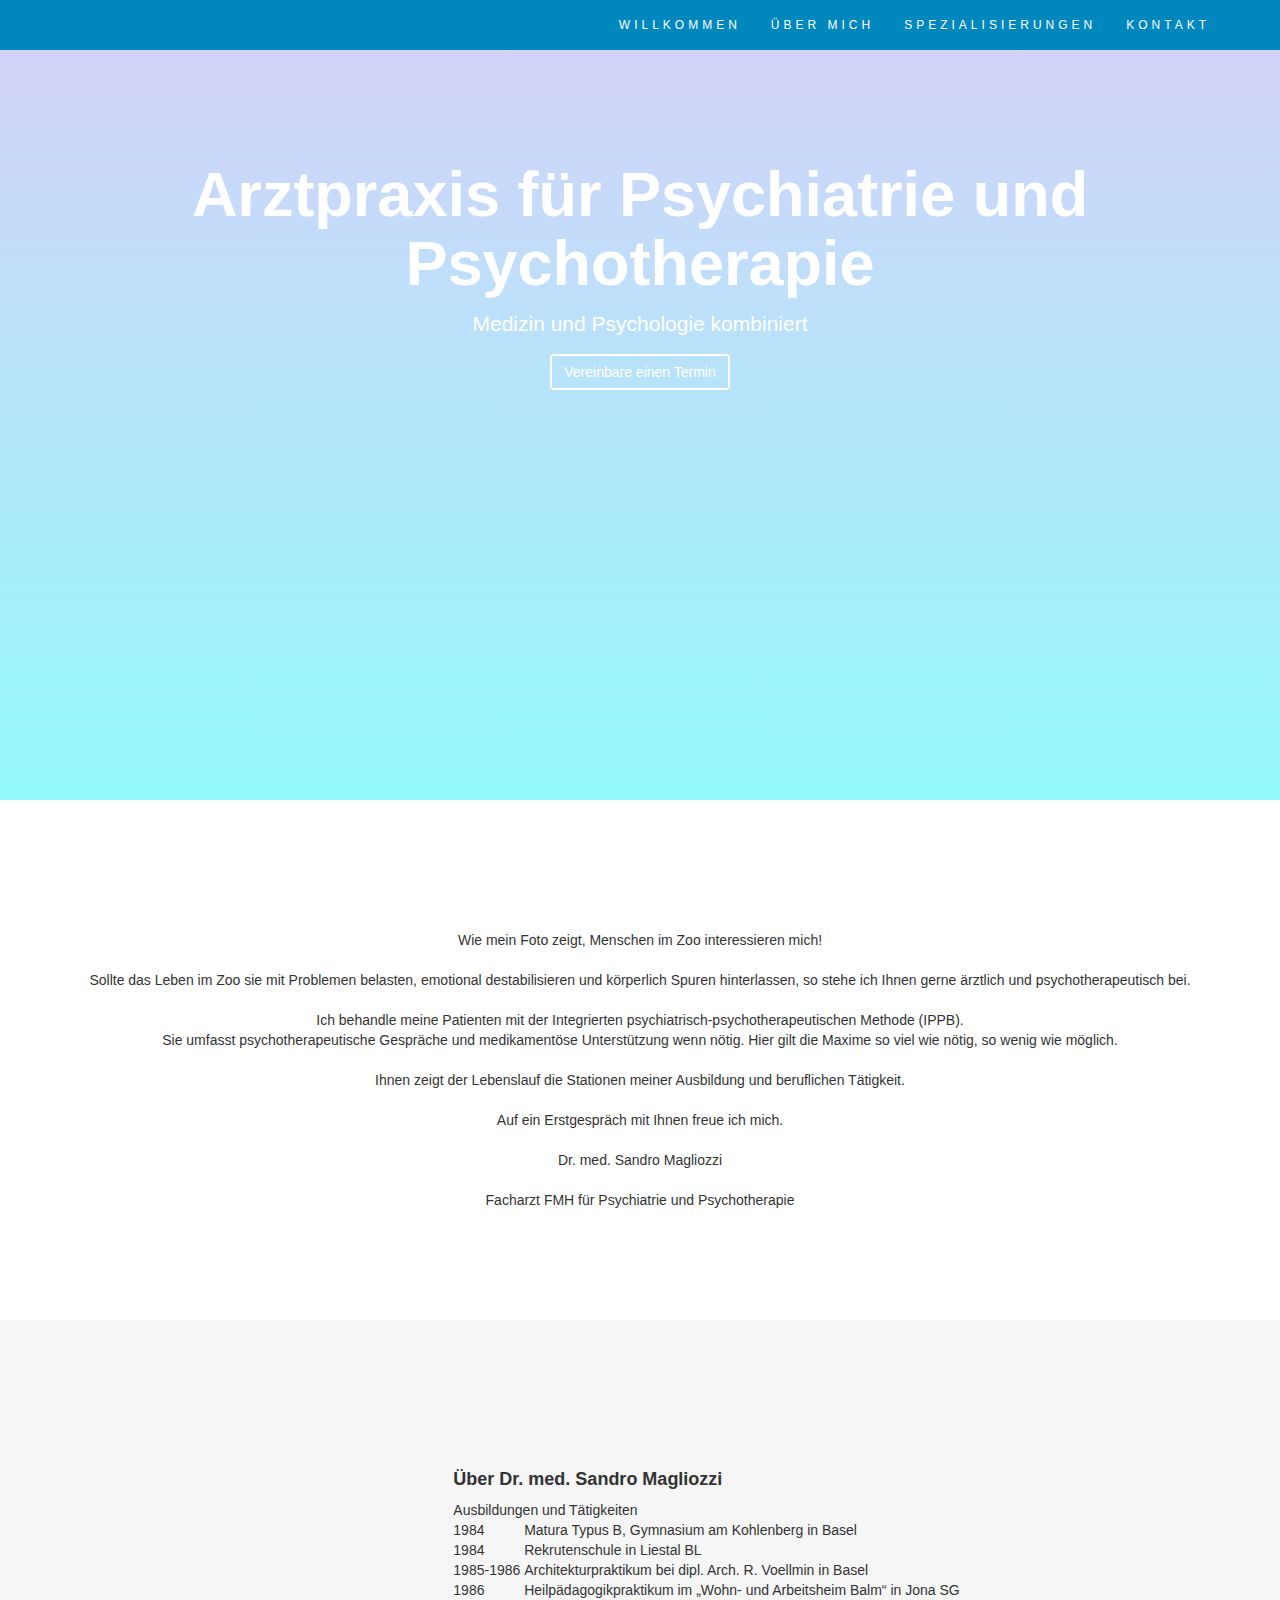
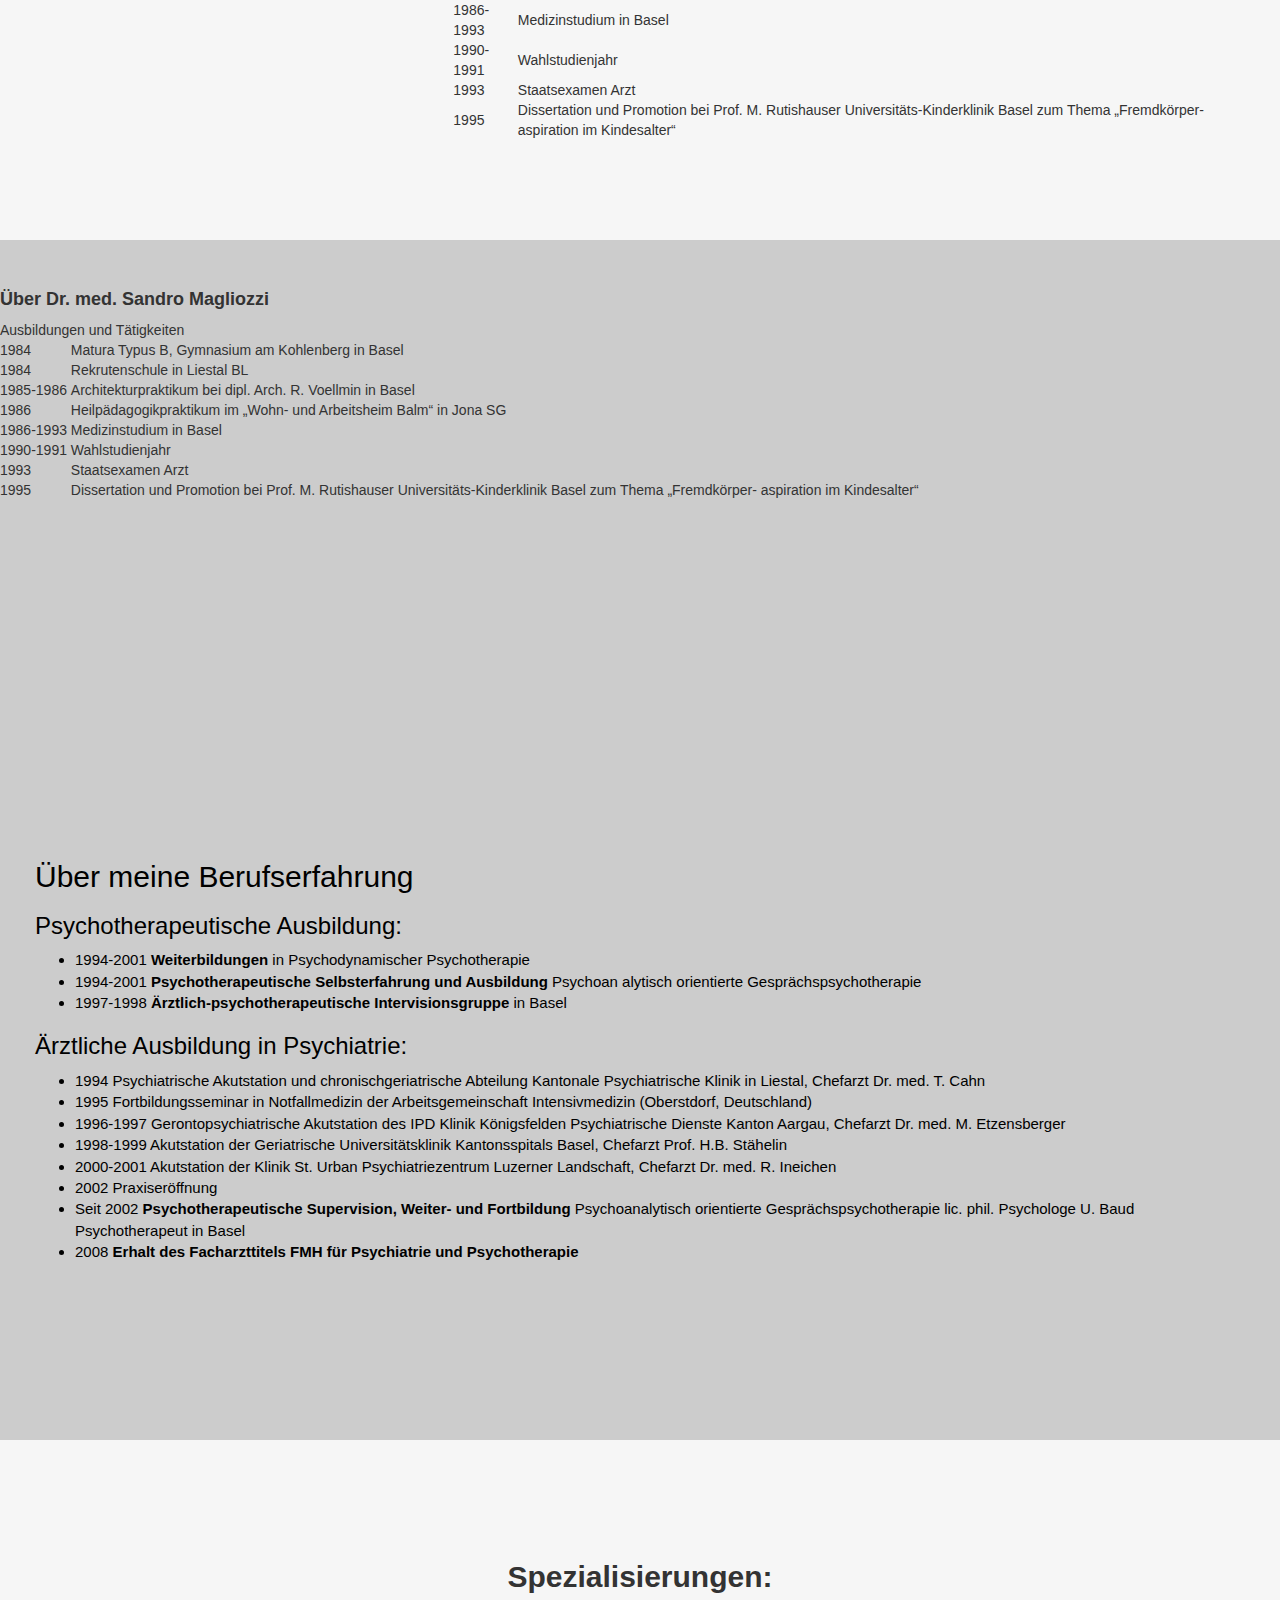
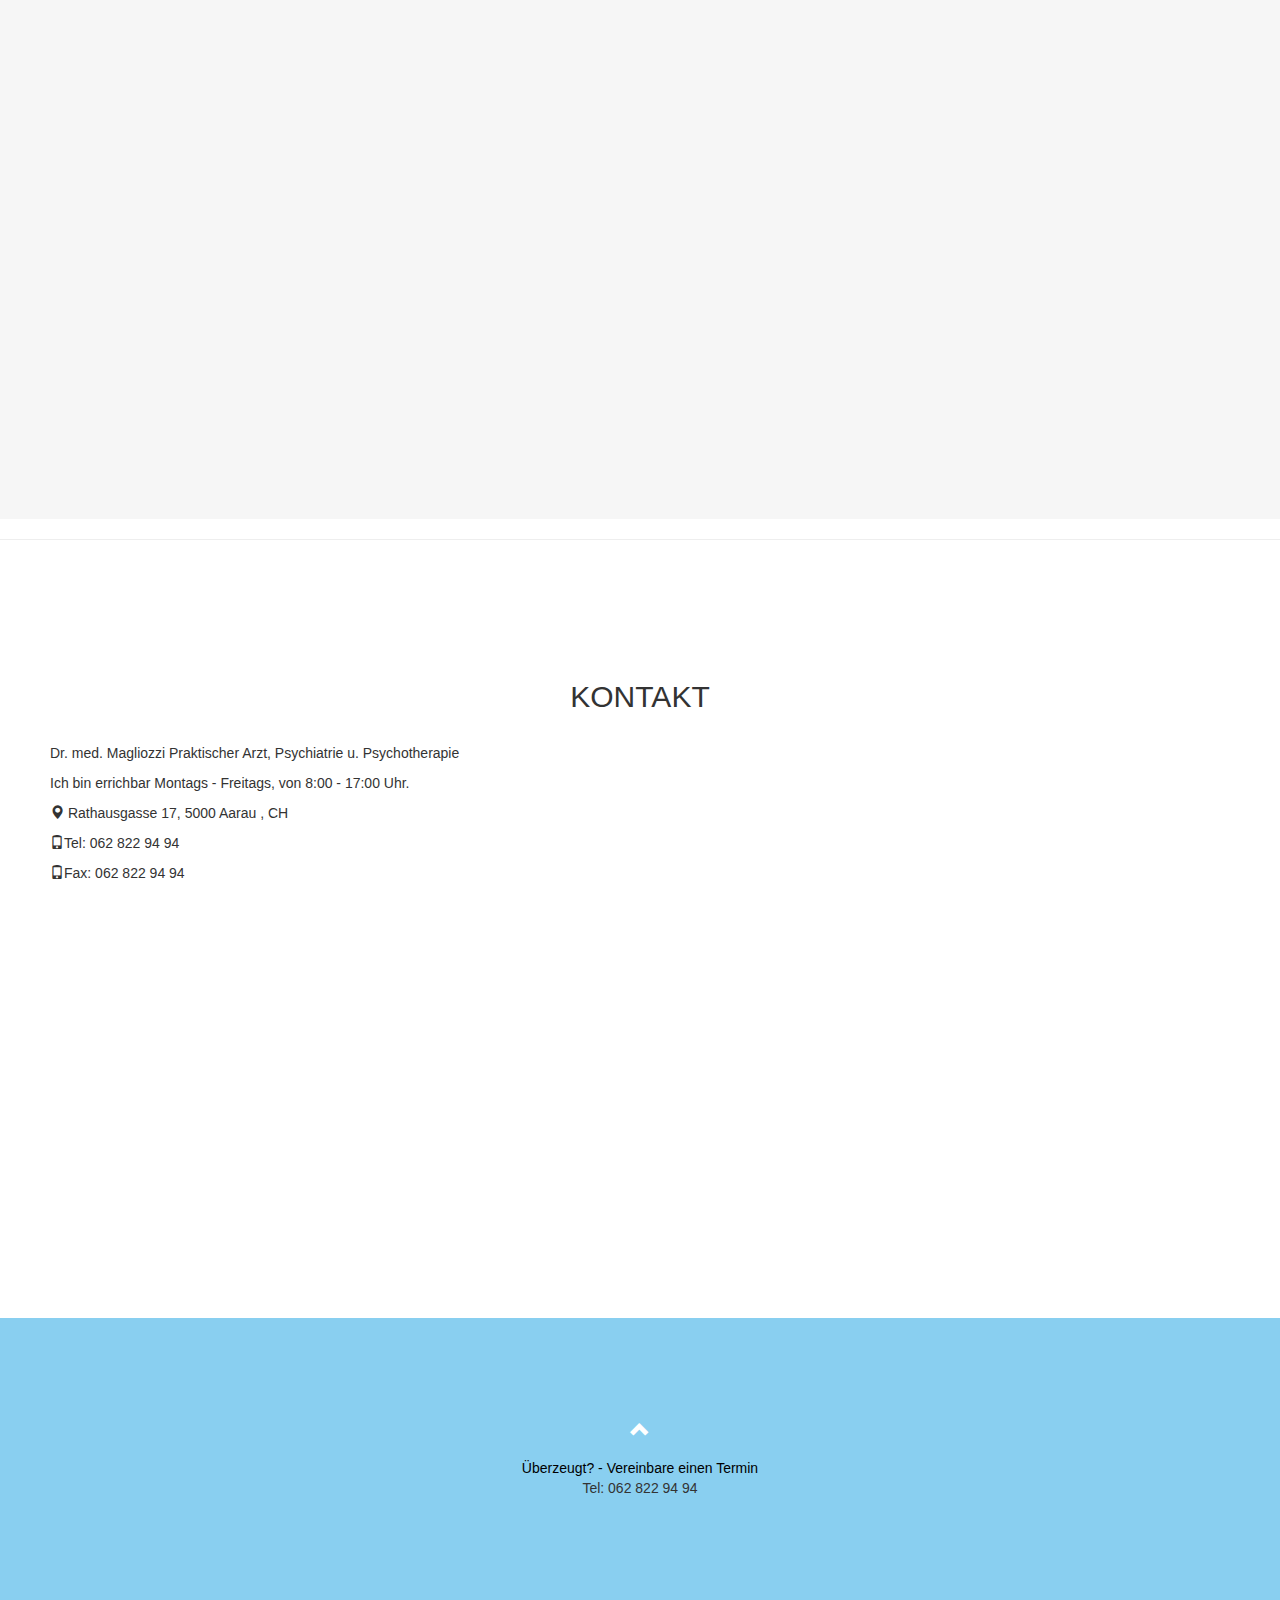
==== index_passweg.html @ 71fb9729 "picture sandro part try 1" ====
<!DOCTYPE html>
<html lang="en">

<head>
  <title>Praxis Magliozzi</title>
  <meta charset="utf-8">
  <meta name="viewport" content="width=device-width, initial-scale=1">
  <link rel="stylesheet" href="https://maxcdn.bootstrapcdn.com/bootstrap/3.4.0/css/bootstrap.min.css">
  <script src="https://ajax.googleapis.com/ajax/libs/jquery/3.3.1/jquery.min.js"></script>
  <script src="https://maxcdn.bootstrapcdn.com/bootstrap/3.4.0/js/bootstrap.min.js"></script>
  <link rel="stylesheet" href="resources/css/styles.css">
  <script src="resources/scripts/smoothscroll.js"></script>
  <link rel="stylesheet" href="resources/css/styles_passweg.css">
</head>


<body id="myPage" data-spy="scroll" data-target=".navbar" data-offset="60">

  <!-- navbar -->

  <nav class="navbar navbar-default navbar-fixed-top">
      <div class="container">
        <div class="navbar-header">
          <button type="button" class="navbar-toggle" data-toggle="collapse" data-target="#myNavbar">
            <span class="icon-bar"></span>
            <span class="icon-bar"></span>
            <span class="icon-bar"></span>
          </button>
          <!--<a class="navbar-brand" href="#myPage">Logo</a>-->
        </div>
        <div class="collapse navbar-collapse" id="myNavbar">
          <ul class="nav navbar-nav navbar-right">
            <li><a href="#willkommen">WILLKOMMEN</a></li>
            <li><a href="#about">&UumlBER MICH</a></li>
            <li><a href="#services">SPEZIALISIERUNGEN</a></li>
            <li><a href="#contact">KONTAKT</a></li>
          </ul>
        </div>
      </div>
  </nav>


  <!-- first Block - About Section -->


  <div class="jumbotron jumbotron1 text-center">
      <h1><strong>Arztpraxis für Psychiatrie und Psychotherapie</strong></h1>
      <p>Medizin und Psychologie kombiniert</p>
      <a href="#contact" class="btn button_smallcontact2">Vereinbare einen Termin</a>
  </div>

  <!-- Zoo Section -->

  <div id="willkommen" class="container-fluid bg-white">
    <div class="container-fluid text-center">
        <p>
            Wie mein Foto zeigt, Menschen im Zoo interessieren mich! <br><br>
            Sollte das Leben im Zoo sie mit Problemen belasten, emotional destabilisieren und
            körperlich Spuren hinterlassen, so stehe ich Ihnen gerne ärztlich und psychotherapeutisch
            bei. <br><br>
            Ich behandle meine Patienten mit der Integrierten psychiatrisch-psychotherapeutischen
            Methode (IPPB).<br> Sie umfasst psychotherapeutische Gespräche und medikamentöse
            Unterstützung wenn nötig. Hier gilt die Maxime so viel wie nötig, so wenig wie möglich. <br><br>
            Ihnen zeigt der Lebenslauf die Stationen meiner Ausbildung und beruflichen Tätigkeit. <br><br>
            Auf ein Erstgespräch mit Ihnen freue ich mich. <br><br>
            Dr. med. Sandro Magliozzi <br><br>
            Facharzt FMH für Psychiatrie und Psychotherapie
        </p>
    </div>
  </div>

  <!-- Profile -->


  <div id="about" class="container-fluid bg-grey">
    <div class="row">
      <div class="col-sm-4 slideanim">
          <img src="resources/images/Sandro2.jpg" alt="me" id="profilepicture">
      </div>
      <div class="col-sm-8">
        <br>
        <br>
        <h4><strong>Über Dr. med. Sandro Magliozzi</strong></h4>
        Ausbildungen und Tätigkeiten
        <table>
          <tr><td>1984&#160;</td> <td>Matura Typus B, Gymnasium am Kohlenberg in Basel</td></tr>
          <tr><td>1984&#160;</td> <td>Rekrutenschule in Liestal BL</td></tr>
          <tr><td>1985-1986&#160;</td> <td>Architekturpraktikum bei dipl. Arch. R. Voellmin in Basel</td></tr>
          <tr><td>1986&#160;</td> <td>Heilpädagogikpraktikum im „Wohn- und Arbeitsheim Balm“ in Jona SG</td></tr>
        </table>
        <table>
          <tr><td>1986-1993&#160;</td> <td>Medizinstudium in Basel</td></tr>
          <tr><td>1990-1991&#160;</td> <td>Wahlstudienjahr</td></tr>
          <tr><td>1993&#160;</td> <td>Staatsexamen Arzt</td></tr>
          <tr><td>1995&#160;</td> <td>Dissertation und Promotion bei Prof. M. Rutishauser
            Universitäts-Kinderklinik Basel zum Thema „Fremdkörper-
            aspiration im Kindesalter“</td></tr>
          </table>
      </div>
    </div>
  </div>

  <div id="about2">
    <div>
        <br>
        <br>
        <h4><strong>Über Dr. med. Sandro Magliozzi</strong></h4>
        Ausbildungen und Tätigkeiten
        <table>
          <tr><td>1984&#160;</td> <td>Matura Typus B, Gymnasium am Kohlenberg in Basel</td></tr>
          <tr><td>1984&#160;</td> <td>Rekrutenschule in Liestal BL</td></tr>
          <tr><td>1985-1986&#160;</td> <td>Architekturpraktikum bei dipl. Arch. R. Voellmin in Basel</td></tr>
          <tr><td>1986&#160;</td> <td>Heilpädagogikpraktikum im „Wohn- und Arbeitsheim Balm“ in Jona SG</td></tr>
        </table>
        <table>
          <tr><td>1986-1993&#160;</td> <td>Medizinstudium in Basel</td></tr>
          <tr><td>1990-1991&#160;</td> <td>Wahlstudienjahr</td></tr>
          <tr><td>1993&#160;</td> <td>Staatsexamen Arzt</td></tr>
          <tr><td>1995&#160;</td> <td>Dissertation und Promotion bei Prof. M. Rutishauser
            Universitäts-Kinderklinik Basel zum Thema „Fremdkörper-
            aspiration im Kindesalter“</td></tr>
          </table>
      </div>
  </div>


  <!-- Second Block - If he wants to say anything -->

  <!--
  <div class="container-fluid bg-dgrey">
    <div class="row">
      <div class="col-sm-4">
        <span class="glyphicon glyphicon-education logo slideanim"><h1>Ausbildung</h1></span>
      </div>
      <div class="col-sm-8">
        <h2>&Uumlber meine Berufserfahrung</h2>
        <h3>Psychotherapeutische Ausbildung:</h3>
        <ul>
          <li>1994-2001 <b>Weiterbildungen</b> in Psychodynamischer Psychotherapie</li>
          <li>1994-2001 <b>Psychotherapeutische Selbsterfahrung und Ausbildung</b>
            Psychoan alytisch orientierte Gesprächspsychotherapie</li>
          <li>1997-1998 <b>Ärztlich-psychotherapeutische Intervisionsgruppe</b> in Basel</li>
        </ul>
        <h3>Ärztliche Ausbildung in Psychiatrie:</h3>
        <ul>
          <li>1994 Psychiatrische Akutstation und chronischgeriatrische Abteilung
            Kantonale Psychiatrische Klinik in Liestal, Chefarzt Dr. med. T. Cahn</li>
          <li>1995 Fortbildungsseminar in Notfallmedizin der Arbeitsgemeinschaft
            Intensivmedizin (Oberstdorf, Deutschland)</li>
          <li>1996-1997 Gerontopsychiatrische Akutstation des IPD Klinik Königsfelden
            Psychiatrische Dienste Kanton Aargau, Chefarzt Dr. med. M. Etzensberger</li>
          <li>1998-1999 Akutstation der Geriatrische Universitätsklinik
            Kantonsspitals Basel, Chefarzt Prof. H.B. Stähelin</li>
          <li>2000-2001 Akutstation der Klinik St. Urban
            Psychiatriezentrum Luzerner Landschaft, Chefarzt Dr. med. R. Ineichen</li>
            <li>2002 Praxiseröffnung</li>
            <li>Seit 2002 <b>Psychotherapeutische Supervision, Weiter- und Fortbildung</b>
                Psychoanalytisch orientierte Gesprächspsychotherapie
                lic. phil. Psychologe U. Baud Psychotherapeut in Basel</li>
            <li>
                2008 <b>Erhalt des Facharzttitels FMH für Psychiatrie und Psychotherapie</b>
            </li>
          </ul>
        </ul>
      </div>
    </div>
  </div>
  -->


  <div class="container-fluid bg-dgrey" id="ausbildung2">
    <div class="row" id="ausbildung2text">
        <h2>&Uumlber meine Berufserfahrung</h2>
        <h3>Psychotherapeutische Ausbildung:</h3>
        <ul>
          <li>1994-2001 <b>Weiterbildungen</b> in Psychodynamischer Psychotherapie</li>
          <li>1994-2001 <b>Psychotherapeutische Selbsterfahrung und Ausbildung</b>
            Psychoan alytisch orientierte Gesprächspsychotherapie</li>
          <li>1997-1998 <b>Ärztlich-psychotherapeutische Intervisionsgruppe</b> in Basel</li>
        </ul>
        <h3>Ärztliche Ausbildung in Psychiatrie:</h3>
        <ul>
          <li>1994 Psychiatrische Akutstation und chronischgeriatrische Abteilung
            Kantonale Psychiatrische Klinik in Liestal, Chefarzt Dr. med. T. Cahn</li>
          <li>1995 Fortbildungsseminar in Notfallmedizin der Arbeitsgemeinschaft
            Intensivmedizin (Oberstdorf, Deutschland)</li>
          <li>1996-1997 Gerontopsychiatrische Akutstation des IPD Klinik Königsfelden
            Psychiatrische Dienste Kanton Aargau, Chefarzt Dr. med. M. Etzensberger</li>
          <li>1998-1999 Akutstation der Geriatrische Universitätsklinik
            Kantonsspitals Basel, Chefarzt Prof. H.B. Stähelin</li>
          <li>2000-2001 Akutstation der Klinik St. Urban
            Psychiatriezentrum Luzerner Landschaft, Chefarzt Dr. med. R. Ineichen</li>
            <li>2002 Praxiseröffnung</li>
            <li>Seit 2002 <b>Psychotherapeutische Supervision, Weiter- und Fortbildung</b>
                Psychoanalytisch orientierte Gesprächspsychotherapie
                lic. phil. Psychologe U. Baud Psychotherapeut in Basel</li>
            <li>
                2008 <b>Erhalt des Facharzttitels FMH für Psychiatrie und Psychotherapie</b>
            </li>
          </ul>
        </ul>
    </div>
  </div>

  <!-- Services Block - Can be whatever, Skills included -->


  <div id="services" class="container-fluid text-center bg-grey">
    <h2><strong>Spezialisierungen:</strong></h2>
    <br>
    <br><br>
    <div class="row slideanim">
        <div class="col-sm-4">
    <a href="abuse.html"><img src="resources\images\abuse.jpg" class="img-circle person" alt="Random Name" width="255" height="255"></a>
    <h3 class="text-center">Sexueller Misbrauch</h3><br>
  </div>
  <div class="col-sm-4">
    <a href="depression.html"><img src="resources\images\depression.jpg" class="img-circle person" alt="Random Name" width="255" height="255"></a>
    <h3 class="text-center">Depression</h3><br>
  </div>
  <div class="col-sm-4">
    <a href="addiction.html"><img src="resources\images\addiction.jpg" class="img-circle person" alt="Random Name" width="255" height="255"></a>
    <h3 class="text-center">Sucht</h3><br>
  </div>
    </div>
  </div>
  <hr size="3px">

  <!-- contact - Maybe map? -->


  <div id="contact" class="container-fluid bg-white">
    <div class="row">
        <h2 class="text-center">KONTAKT</h2>
      <div class="col-sm-5">
        <br>
        <p>Dr. med. Magliozzi Praktischer Arzt, Psychiatrie u. Psychotherapie </p>
        <p>Ich bin errichbar Montags - Freitags, von 8:00 - 17:00 Uhr.</p>
        <p><span class="glyphicon glyphicon-map-marker"></span> Rathausgasse 17, 5000 Aarau , CH</p>
        <p><span class="glyphicon glyphicon-phone"></span>Tel: 062 822 94 94</p>
        <p><span class="glyphicon glyphicon-phone"></span>Fax: 062 822 94 94</p>
      </div>
      <div class="col-sm-7 slideanim">
        <h4 class="text-center">Hier findet ihr mich</h4>
        <div>
            <iframe src="https://www.google.com/maps/embed?pb=!1m18!1m12!1m3!1d2700.
            9857449789038!2d8.04176831583487!3d47.39271101072173!2m3!1f0!2f0!3f0!3m2
            !1i1024!2i768!4f13.1!3m3!1m2!1s0x47903be89f7cb123%3A0x6bae1a9d4a2d55ca!2
            sRathausgasse+17%2C+5000+Aarau!5e0!3m2!1sen!2sch!4v1554323290574!5m2!1sen!2sch"
            height="450" width="100%" frameborder="0" style="border:0" allowfullscreen></iframe>
        </div>
      </div>
    </div>
  </div>


  <!-- foorter - Brings you back to top-->
  <footer class="container-fluid text-center bg-lb">
    <a href="#myPage" title="Nach Oben">
      <span class="glyphicon glyphicon-chevron-up"></span>
    </a><br>
    <a href="#contact" style="color:black;">&Uumlberzeugt? - Vereinbare einen Termin</a> <br>
    <p> Tel: 062 822 94 94</p>
  </footer>

</body>

</html>
---- resources/css/styles.css ----
.navbar {
  margin-bottom: 0;
  background-color: #0087BD;
  z-index: 9999;
  border: 0;
  font-size: 12px !important;
  line-height: 1.42857143 !important;
  letter-spacing: 4px;
  border-radius: 0;
}

.navbar li a,
.navbar .navbar-brand {
  color: #fff !important;
}

.navbar-nav li a:hover,
.navbar-nav li.active a {
  color: #FFFFFF !important;
  background-color: #082567 !important;
}

.navbar-default .navbar-toggle {
  border-color: transparent;
  color: #fff !important;
}

.btn-primary-outline {
  background-color: transparent !important;
  border-color: #FFFFFF;
  border-width: 3px;
}

.button_smallcontact{
  background-color: #0087BD; /* Green */
  border: none;
  color: white;
  padding: 16px 32px;
  text-align: center;
  text-decoration: none;
  display: inline-block;
  font-size: 16px;
  margin: 4px 2px;
  -webkit-transition-duration: 0.4s; /* Safari */
  transition-duration: 0.4s;
  cursor: pointer;
}

.button_smallcontact1 {
  background-color: white;
  color: black;
  border: 2px solid #0087BD;
}

.button_smallcontact1:hover {
  background-color: #0087BD;
  color: white;
}

.button_smallcontact2 {
  background-color: transparent;
  color: white;
  border: 2px solid #FFFFFF;
}

.button_smallcontact2:hover {
  background-color: #FFFFFF;
  color: black;
}

 .center {
    display: block;
    margin-left: auto;
    margin-right: auto;
    width: 80%;
  }

  .center-button {
    display: block;
    margin-left: auto;
    margin-right: auto;
    width: 50%;
  }

.jumbotron1{
  background:
linear-gradient(
  rgba(95, 66, 224, 0.25),
  rgba(0, 255, 255, 0.45)
),
url("https://lh3.googleusercontent.com/[base64]w1425-h949-no");
background-repeat: no-repeat;
background-size: cover;
background-attachment: fixed;
color:white !important;
height: 800px;
padding: 100px 50px;
padding-top: 140px;
}

.jumbotron2{
  background:
linear-gradient(
  rgba(95, 66, 224, 0.25),
  rgba(0, 255, 255, 0.45)
),
url("https://lh3.googleusercontent.com/[base64]w1425-h949-no");
background-repeat: no-repeat;
background-size: cover;
color:white !important;
height: 300px;
padding: 100px 50px;
padding-top: 140px;
}

.bg-img {
  background-image: url("https://lh3.googleusercontent.com/[base64]w1425-h949-no");
  background-position: center;
  background-size: cover;
  height: 100%;
}

.person {
  border: 10px solid transparent;
  margin-bottom: 25px;
  opacity: 0.7;
}
.person:hover {
  border-color: #686868;
}


.bg-grey {
  background-color: #f6f6f6;
  padding: 100px 50px;
}

.bg-dgrey {
  background-color: #EDEDED;
  padding: 100px 50px;
}

.bg-white {
  background-color: #FFFFFF;
  padding: 100px 50px;
}

.bg-white-small {
  background-color: #FFFFFF;
  padding: 20px 50px;
}

.bg-lb {
  background-color: #89CFF0;
  padding: 100px 50px;
}

.logo {
  color: #89CFF0;
  font-size: 200px;
}

.logo-small {
  color: #89CFF0;
  font-size: 40px;
}

@media screen and (max-width: 768px) {
  .col-sm-4 {
    text-align: center;
    margin: 25px 0;
  }
}

.thumbnail {
  padding: 0 0 15px 0;
  border: none;
  border-radius: 0;
}

.thumbnail img {
  width: 75%;
  height: 75%;
  margin-bottom: 10px;
}

.carousel-control.right,
.carousel-control.left {
  background-image: none;
  color: #89CFF0;
}

.carousel-indicators li {
  border-color: #89CFF0;
}

.carousel-indicators li.active {
  background-color: #89CFF0;
}

.item h4 {
  font-size: 19px;
  line-height: 1.375em;
  font-weight: 400;
  font-style: italic;
  margin: 70px 0;
}

.item span {
  font-style: normal;
}

footer .glyphicon {
  font-size: 20px;
  margin-bottom: 20px;
  color: #FFFFFF;
}

.slideanim {
  visibility: hidden;
}

.slide {
  animation-name: slide;
  -webkit-animation-name: slide;
  animation-duration: 1s;
  -webkit-animation-duration: 1s;
  visibility: visible;
}

/* Go from 0% to 100% opacity (see-through) and specify the percentage from when to slide in the element along the Y-axis */
@keyframes slide {
  0% {
    opacity: 0;
    transform: translateY(70%);
  }

  100% {
    opacity: 1;
    transform: translateY(0%);
  }
}

@-webkit-keyframes slide {
  0% {
    opacity: 0;
    -webkit-transform: translateY(70%);
  }

  100% {
    opacity: 1;
    -webkit-transform: translateY(0%);
  }
}
---- resources/css/styles_passweg.css ----
#about2 {
    background-image: url("../images/Sandro.jpg");
    background-color: #cccccc;
    
  /* Set a specific height */
  height: 500px; 

  /* Create the parallax scrolling effect */
  background-attachment: fixed;
  background-position: center;
  background-repeat: no-repeat;
  background-size: cover;
}

#ausbildung2 {
  background-image: url("../images/wave.jpeg");
  background-color: #cccccc;
  
/* Set a specific height */
height: 700px; 

/* Create the parallax scrolling effect */
background-attachment: fixed;
background-position: center;
background-repeat: no-repeat;
background-size: cover;
}

#ausbildung2text {
  font-size: 15px;
  color: black;
}

#profilepicture {
  width:50%;
  margin:5px;
  border-radius: 255px;
}
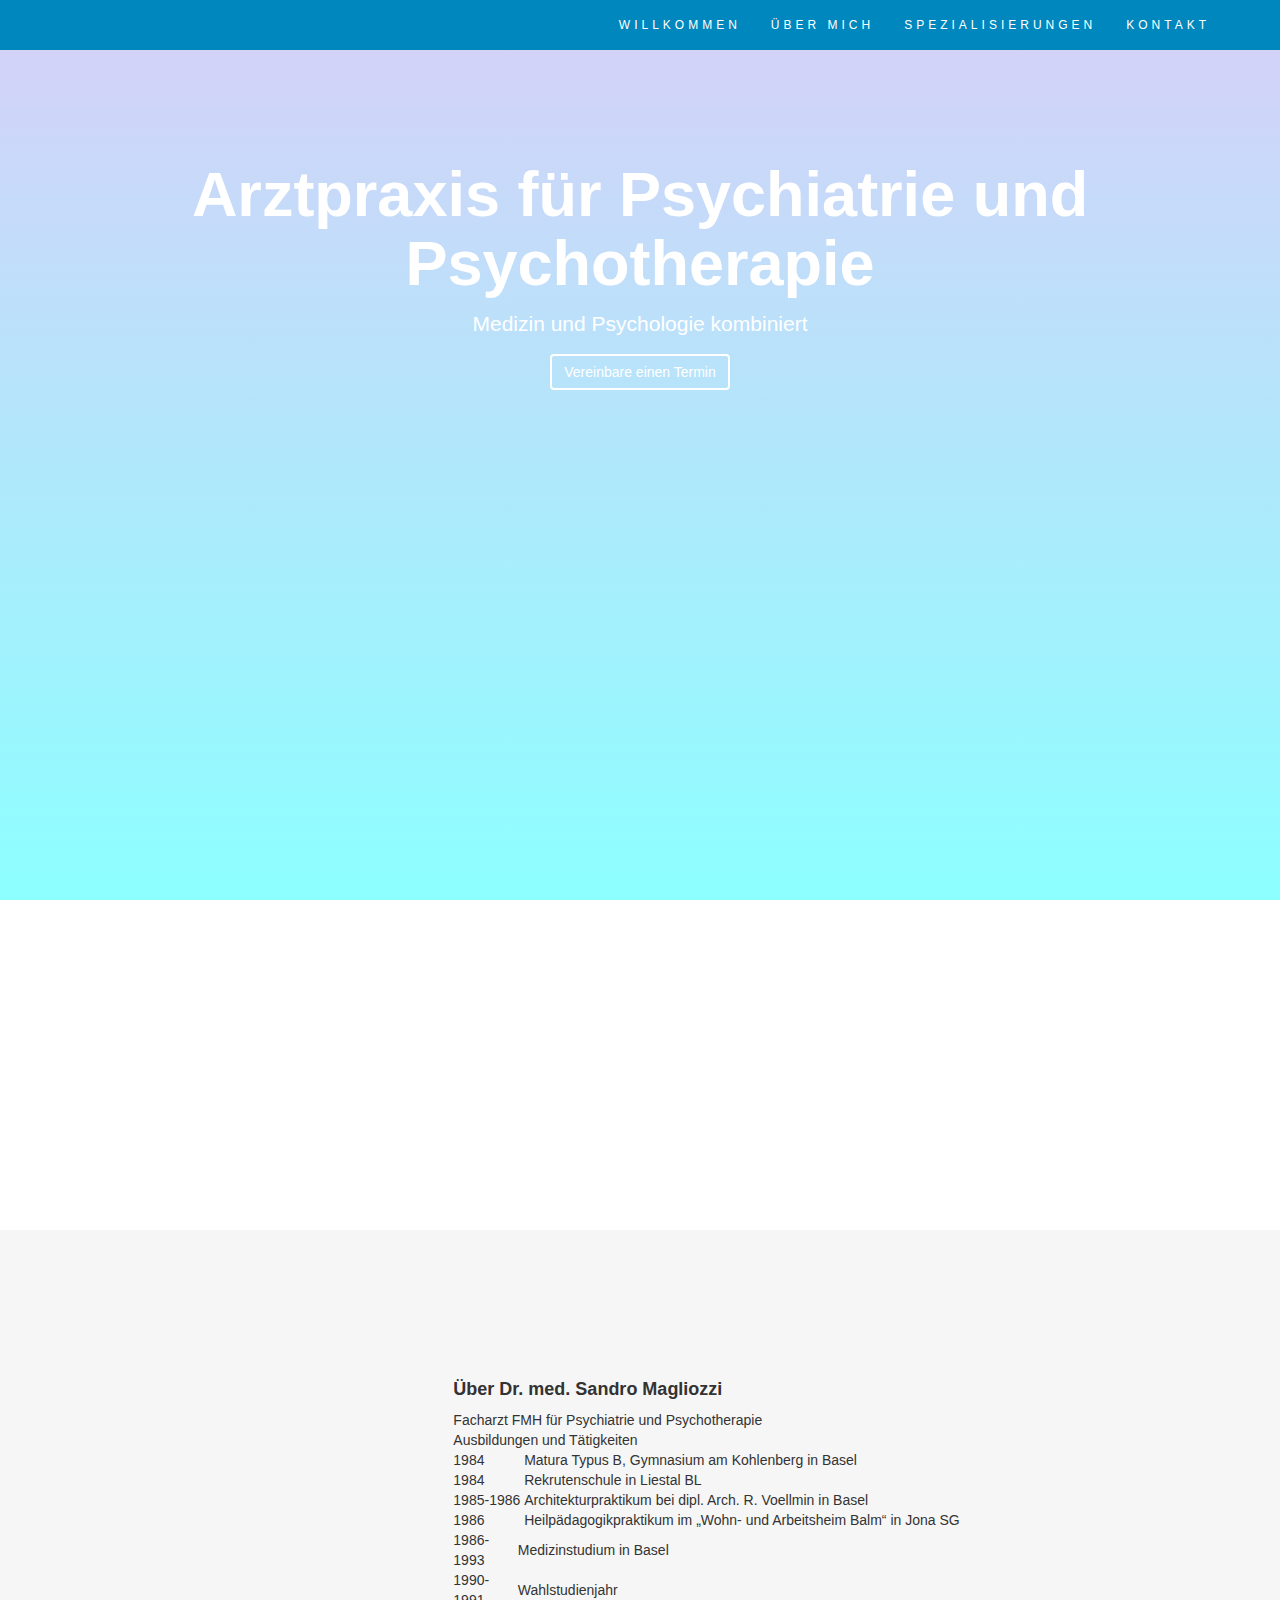
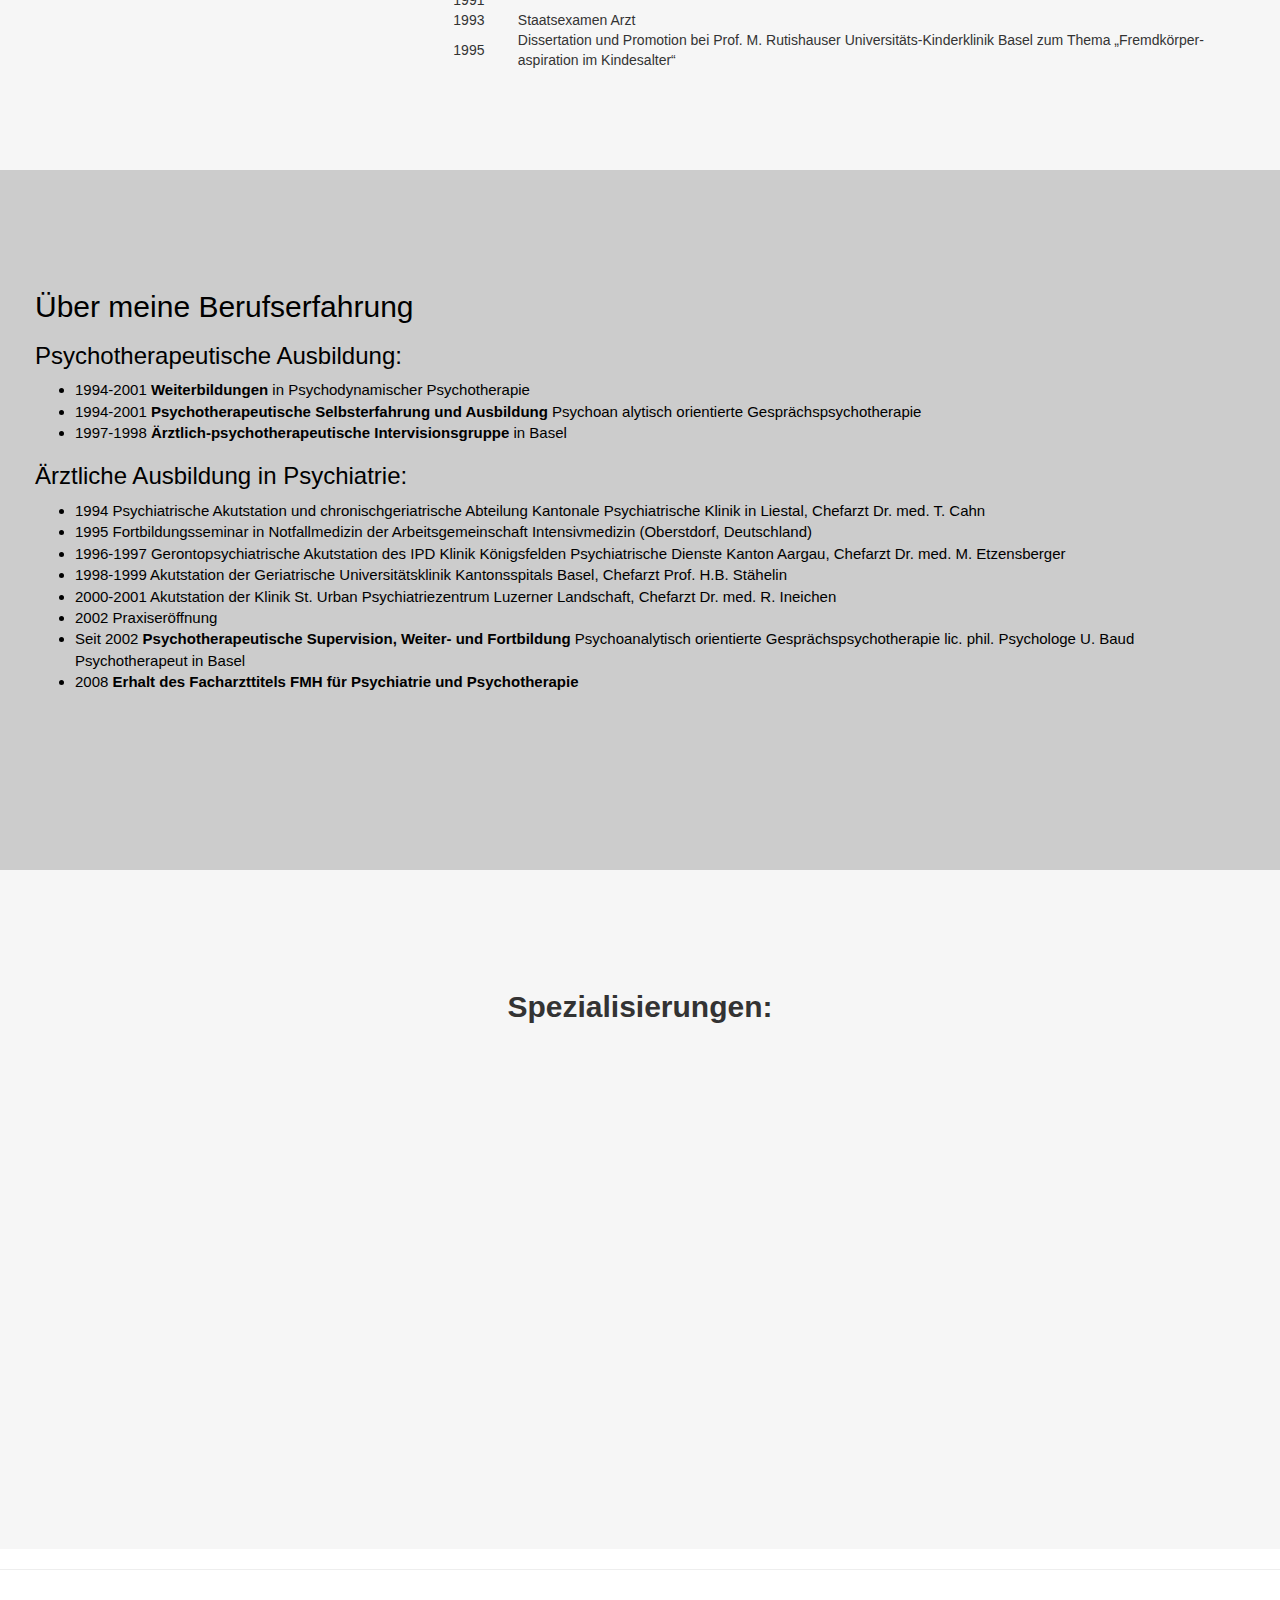
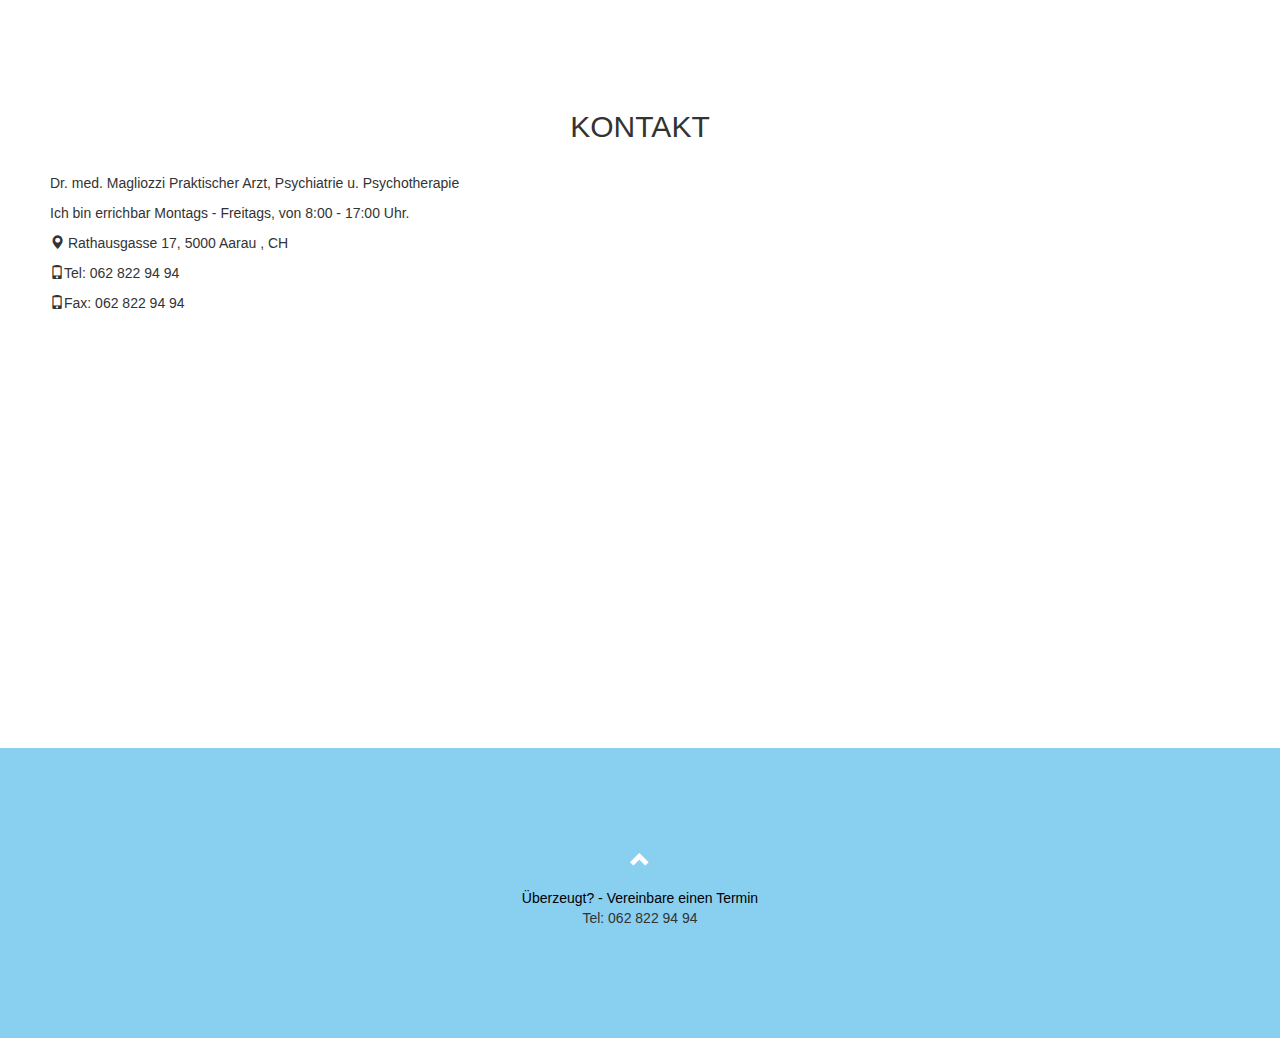
==== commit 45d66c53: "last iteration + oval picture" ====
--- a/index_passweg.html
+++ b/index_passweg.html
@@ -42,8 +42,8 @@
 
   <!-- first Block - About Section -->
 
-
-  <div class="jumbotron jumbotron1 text-center">
+  <!--jumbotron class -> bigger titles -->
+  <div class="jumbotron text-center" id="jumbotron_before_zoo_text">
       <h1><strong>Arztpraxis für Psychiatrie und Psychotherapie</strong></h1>
       <p>Medizin und Psychologie kombiniert</p>
       <a href="#contact" class="btn button_smallcontact2">Vereinbare einen Termin</a>
@@ -51,36 +51,33 @@
 
   <!-- Zoo Section -->
 
-  <div id="willkommen" class="container-fluid bg-white">
-    <div class="container-fluid text-center">
-        <p>
-            Wie mein Foto zeigt, Menschen im Zoo interessieren mich! <br><br>
-            Sollte das Leben im Zoo sie mit Problemen belasten, emotional destabilisieren und
-            körperlich Spuren hinterlassen, so stehe ich Ihnen gerne ärztlich und psychotherapeutisch
-            bei. <br><br>
-            Ich behandle meine Patienten mit der Integrierten psychiatrisch-psychotherapeutischen
-            Methode (IPPB).<br> Sie umfasst psychotherapeutische Gespräche und medikamentöse
-            Unterstützung wenn nötig. Hier gilt die Maxime so viel wie nötig, so wenig wie möglich. <br><br>
-            Ihnen zeigt der Lebenslauf die Stationen meiner Ausbildung und beruflichen Tätigkeit. <br><br>
-            Auf ein Erstgespräch mit Ihnen freue ich mich. <br><br>
-            Dr. med. Sandro Magliozzi <br><br>
-            Facharzt FMH für Psychiatrie und Psychotherapie
-        </p>
-    </div>
-  </div>
-
+  <div id="willkommen-wrapper" class="container-fluid bg-white text-center">
+      <p id="willkommen" class="slideanim">
+          Wie mein Foto zeigt, Menschen im Zoo interessieren mich! <br>
+          Sollte das Leben im Zoo sie mit Problemen belasten, emotional destabilisieren und
+          körperlich Spuren hinterlassen, so stehe ich Ihnen gerne ärztlich und psychotherapeutisch bei. <br>
+          Ich behandle meine Patienten mit der Integrierten psychiatrisch-psychotherapeutischen
+          Methode (IPPB). <br>
+          Sie umfasst psychotherapeutische Gespräche und medikamentöse
+          Unterstützung wenn nötig. Hier gilt die Maxime so viel wie nötig, so wenig wie möglich. <br>
+          Auf ein Erstgespräch mit Ihnen freue ich mich. <br>
+      </p>
+  </div>
+
+  <div id="jumbotron_after_zoo_text"></div>
+  
   <!-- Profile -->
-
 
   <div id="about" class="container-fluid bg-grey">
     <div class="row">
       <div class="col-sm-4 slideanim">
-          <img src="resources/images/Sandro2.jpg" alt="me" id="profilepicture">
+          <img src="resources/images/Sandro3.png" alt="me" id="profilepicture">
       </div>
       <div class="col-sm-8">
         <br>
         <br>
         <h4><strong>Über Dr. med. Sandro Magliozzi</strong></h4>
+        Facharzt FMH für Psychiatrie und Psychotherapie<br>
         Ausbildungen und Tätigkeiten
         <table>
           <tr><td>1984&#160;</td> <td>Matura Typus B, Gymnasium am Kohlenberg in Basel</td></tr>
@@ -100,6 +97,7 @@
     </div>
   </div>
 
+  <!--
   <div id="about2">
     <div>
         <br>
@@ -122,7 +120,7 @@
           </table>
       </div>
   </div>
-
+  -->
 
   <!-- Second Block - If he wants to say anything -->
 
--- a/resources/css/styles_passweg.css
+++ b/resources/css/styles_passweg.css
@@ -1,6 +1,52 @@
+#jumbotron_before_zoo_text {
+  background: linear-gradient(rgba(95, 66, 224, 0.25),rgba(0, 255, 255, 0.45)),
+  url("https://lh3.googleusercontent.com/[base64]w1425-h949-no");
+
+  background-repeat: no-repeat;
+  background-size: cover;
+  background-attachment: fixed;
+  color:white;
+  height: 600px;
+  padding: 100px 50px;
+  padding-top: 140px;
+  margin: 0px;
+}
+
+#willkommen-wrapper {
+  padding: 0px;
+  margin: 0px;
+
+  background: linear-gradient(rgba(95, 66, 224, 0.25),rgba(0, 255, 255, 0.45)),
+  url("https://lh3.googleusercontent.com/[base64]w1425-h949-no");
+
+  background-repeat: no-repeat;
+  background-size: cover;
+  background-attachment: fixed;
+}
+
+#willkommen {
+  margin: 0px;
+  padding: 20px;
+  font-size: 19px;
+  background-color: white;
+}
+
+#jumbotron_after_zoo_text {
+  background: linear-gradient(rgba(95, 66, 224, 0.25),rgba(0, 255, 255, 0.45)),
+  url("https://lh3.googleusercontent.com/[base64]w1425-h949-no");
+
+  background-repeat: no-repeat;
+  background-size: cover;
+  background-attachment: fixed;
+  color:white;
+  height: 400px;
+  padding: 100px 50px;
+  padding-top: 140px;
+}
+
 #about2 {
-    background-image: url("../images/Sandro.jpg");
-    background-color: #cccccc;
+  background-image: url("../images/Sandro.jpg");
+  background-color: #cccccc;
     
   /* Set a specific height */
   height: 500px; 
@@ -32,7 +78,9 @@
 }
 
 #profilepicture {
-  width:50%;
-  margin:5px;
-  border-radius: 255px;
+  width:100%;
+
+  -webkit-filter: drop-shadow(2px 2px 0 grey) drop-shadow(-2px -2px 0 grey);
+  filter: drop-shadow(2px 2px 0 grey) drop-shadow(-2px -2px 0 grey);
+     
 }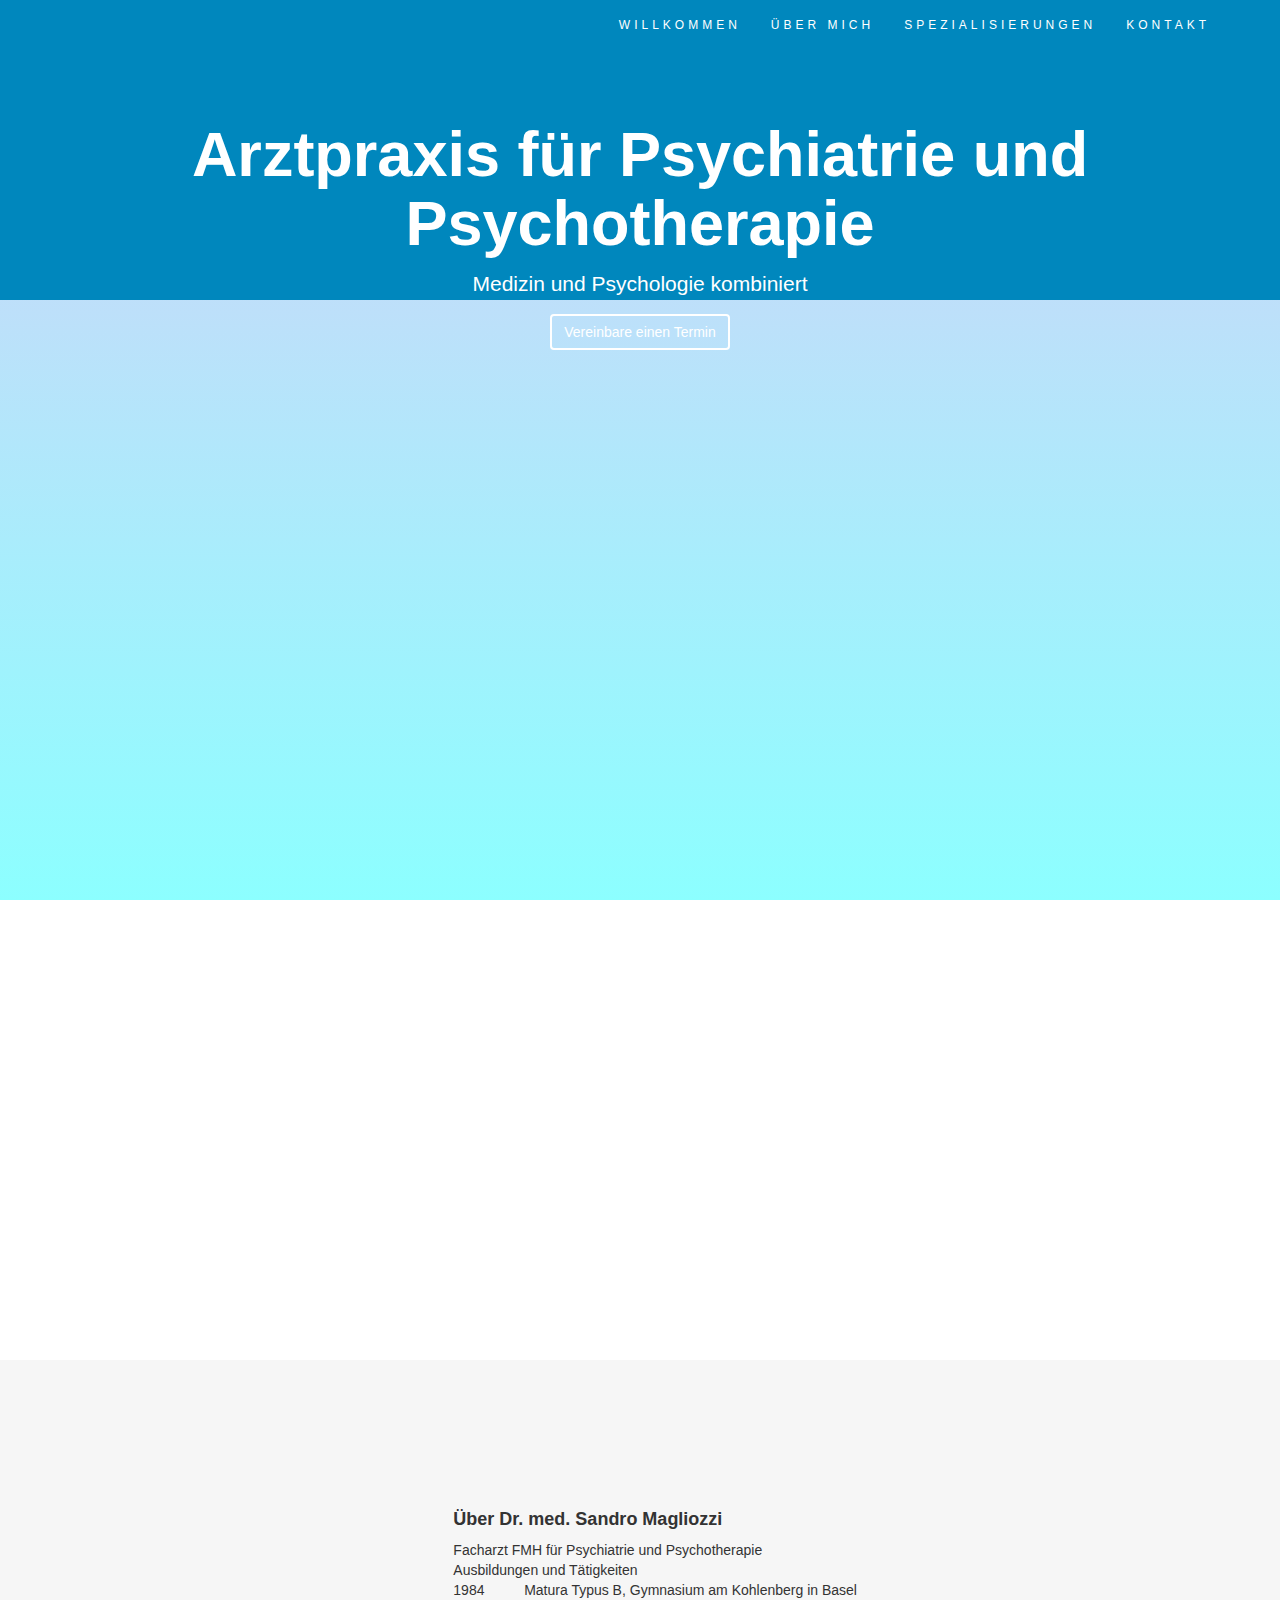
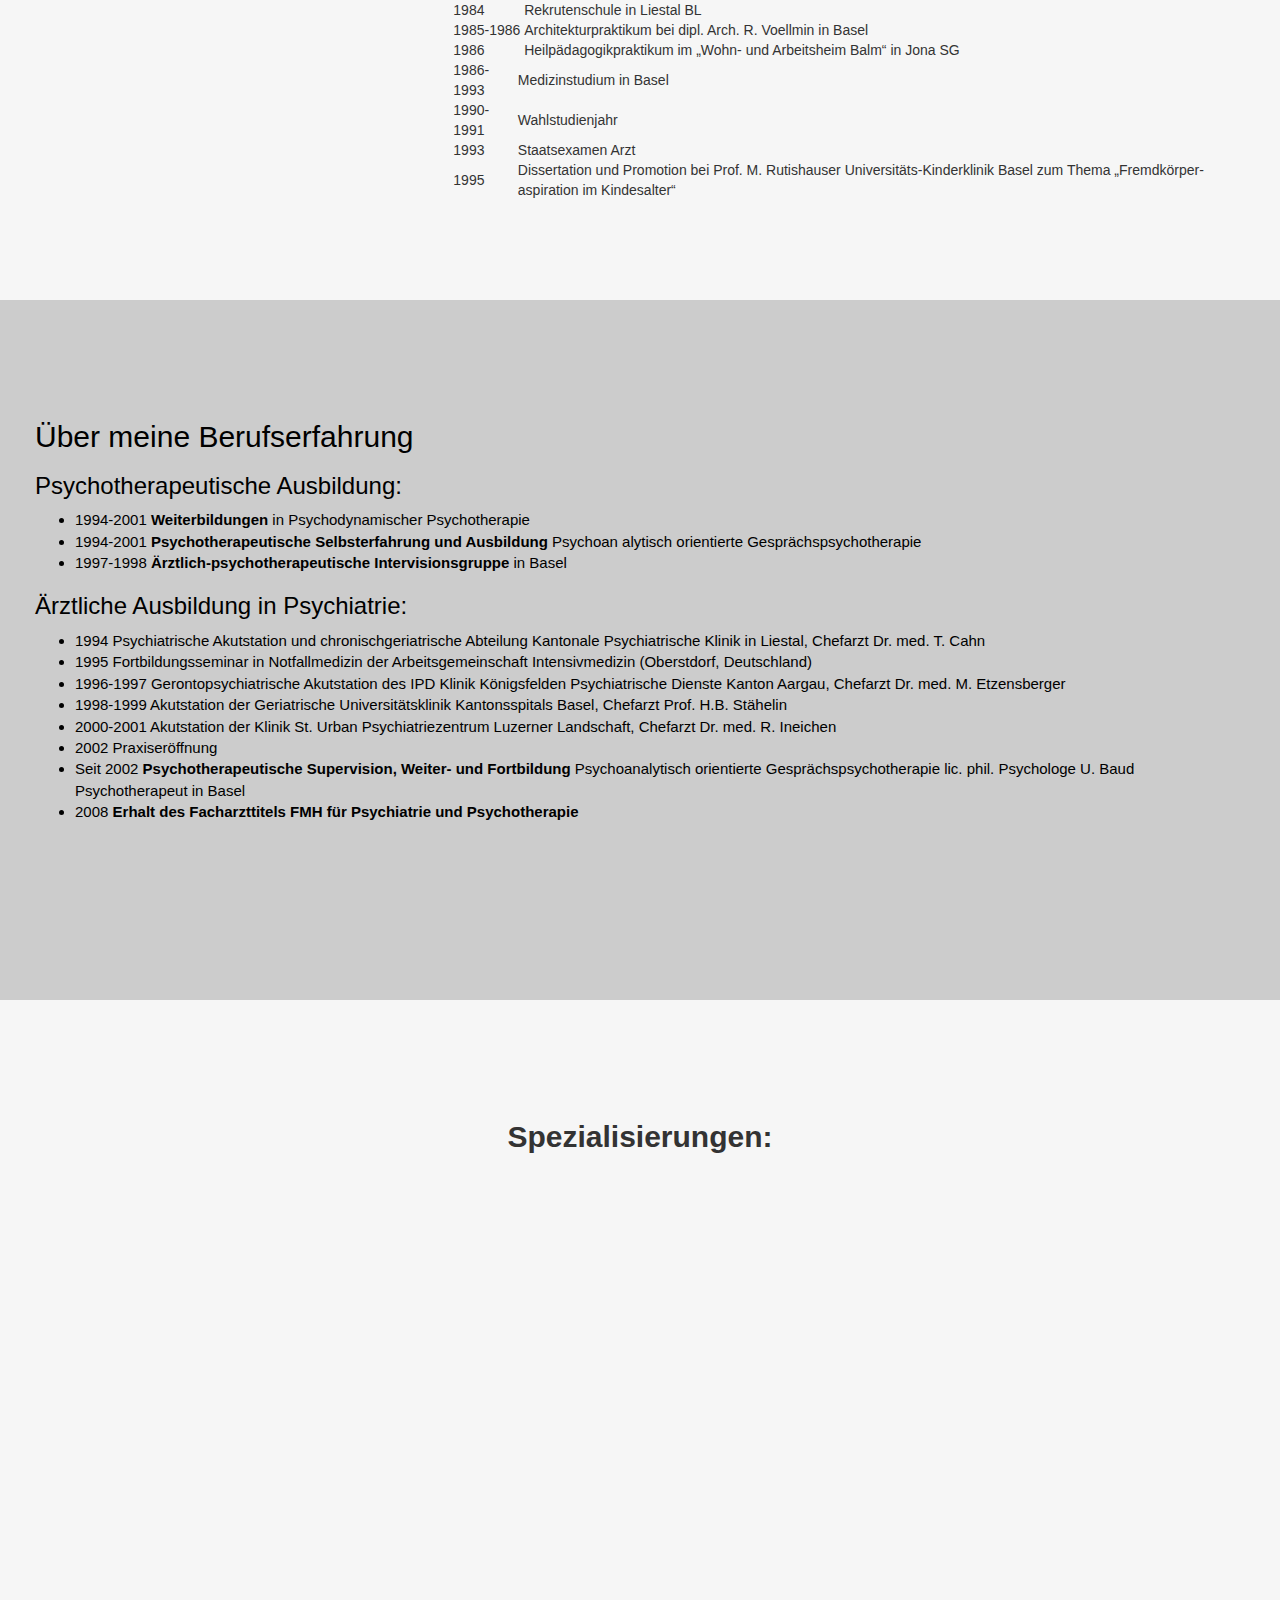
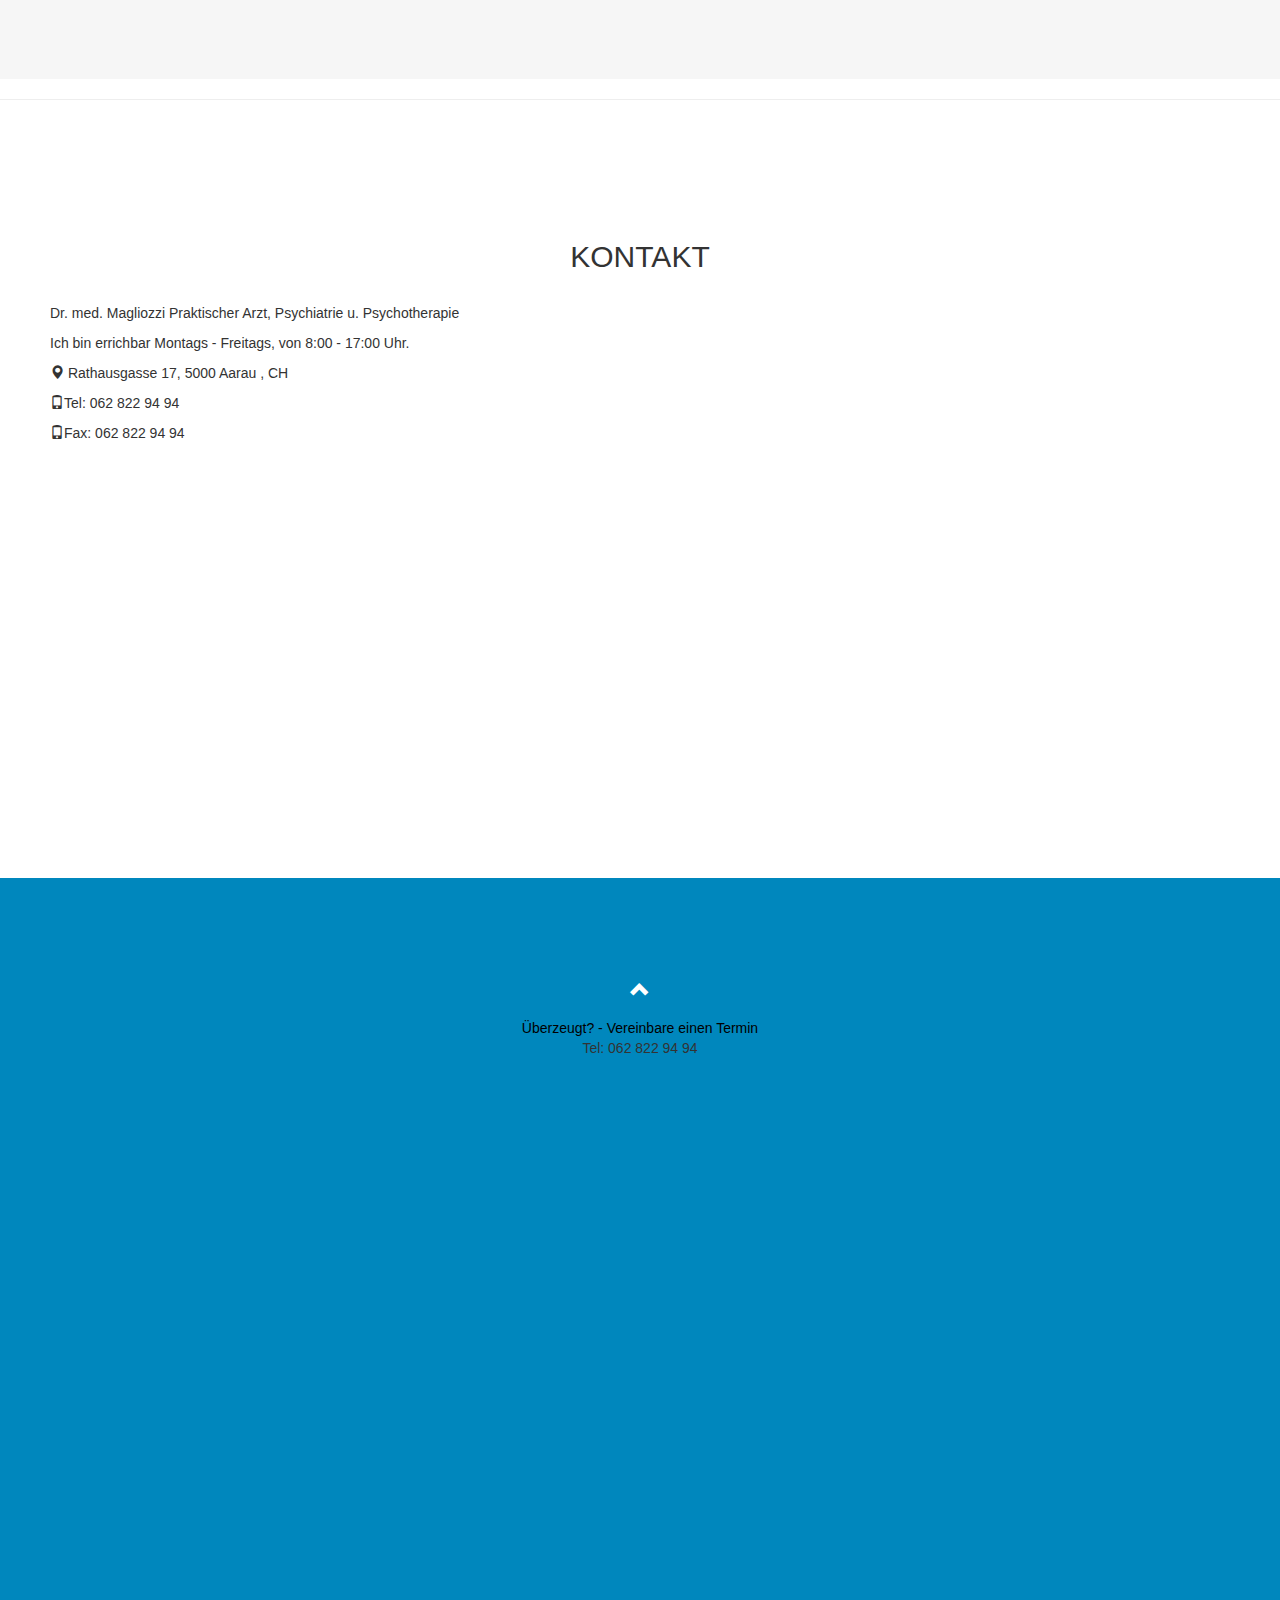
==== commit d3b9e061: "top blue" ====
--- a/index_passweg.html
+++ b/index_passweg.html
@@ -42,11 +42,14 @@
 
   <!-- first Block - About Section -->
 
+  <div class="jumbotron text-center" id="jumbotron_first">
+    <h1><strong>Arztpraxis für Psychiatrie und Psychotherapie</strong></h1>
+      <p>Medizin und Psychologie kombiniert</p>
+      <a href="#contact" class="btn button_smallcontact2">Vereinbare einen Termin</a>
+  </div>
+
   <!--jumbotron class -> bigger titles -->
   <div class="jumbotron text-center" id="jumbotron_before_zoo_text">
-      <h1><strong>Arztpraxis für Psychiatrie und Psychotherapie</strong></h1>
-      <p>Medizin und Psychologie kombiniert</p>
-      <a href="#contact" class="btn button_smallcontact2">Vereinbare einen Termin</a>
   </div>
 
   <!-- Zoo Section -->
@@ -64,7 +67,7 @@
       </p>
   </div>
 
-  <div id="jumbotron_after_zoo_text"></div>
+  <div class="jumbotron text-center" id="jumbotron_after_zoo_text"></div>
   
   <!-- Profile -->
 
@@ -253,7 +256,7 @@
 
 
   <!-- foorter - Brings you back to top-->
-  <footer class="container-fluid text-center bg-lb">
+  <footer class="container-fluid text-center bg-lb" id="footer_praxis">
     <a href="#myPage" title="Nach Oben">
       <span class="glyphicon glyphicon-chevron-up"></span>
     </a><br>
--- a/resources/css/styles_passweg.css
+++ b/resources/css/styles_passweg.css
@@ -1,3 +1,15 @@
+#jumbotron_first {
+  background: #0087BD;
+
+  background-repeat: no-repeat;
+  background-size: cover;
+  background-attachment: fixed;
+  color:white;
+  height: 300px;
+  padding: 100px 50px;
+  margin: 0px;
+}
+
 #jumbotron_before_zoo_text {
   background: linear-gradient(rgba(95, 66, 224, 0.25),rgba(0, 255, 255, 0.45)),
   url("https://lh3.googleusercontent.com/[base64]w1425-h949-no");
@@ -6,7 +18,7 @@
   background-size: cover;
   background-attachment: fixed;
   color:white;
-  height: 600px;
+  height: 400px;
   padding: 100px 50px;
   padding-top: 140px;
   margin: 0px;
@@ -29,6 +41,7 @@
   padding: 20px;
   font-size: 19px;
   background-color: white;
+  color: black;
 }
 
 #jumbotron_after_zoo_text {
@@ -83,4 +96,9 @@
   -webkit-filter: drop-shadow(2px 2px 0 grey) drop-shadow(-2px -2px 0 grey);
   filter: drop-shadow(2px 2px 0 grey) drop-shadow(-2px -2px 0 grey);
      
+}
+
+#footer_praxis {
+  background: #0087BD;
+  height: 1000px;
 }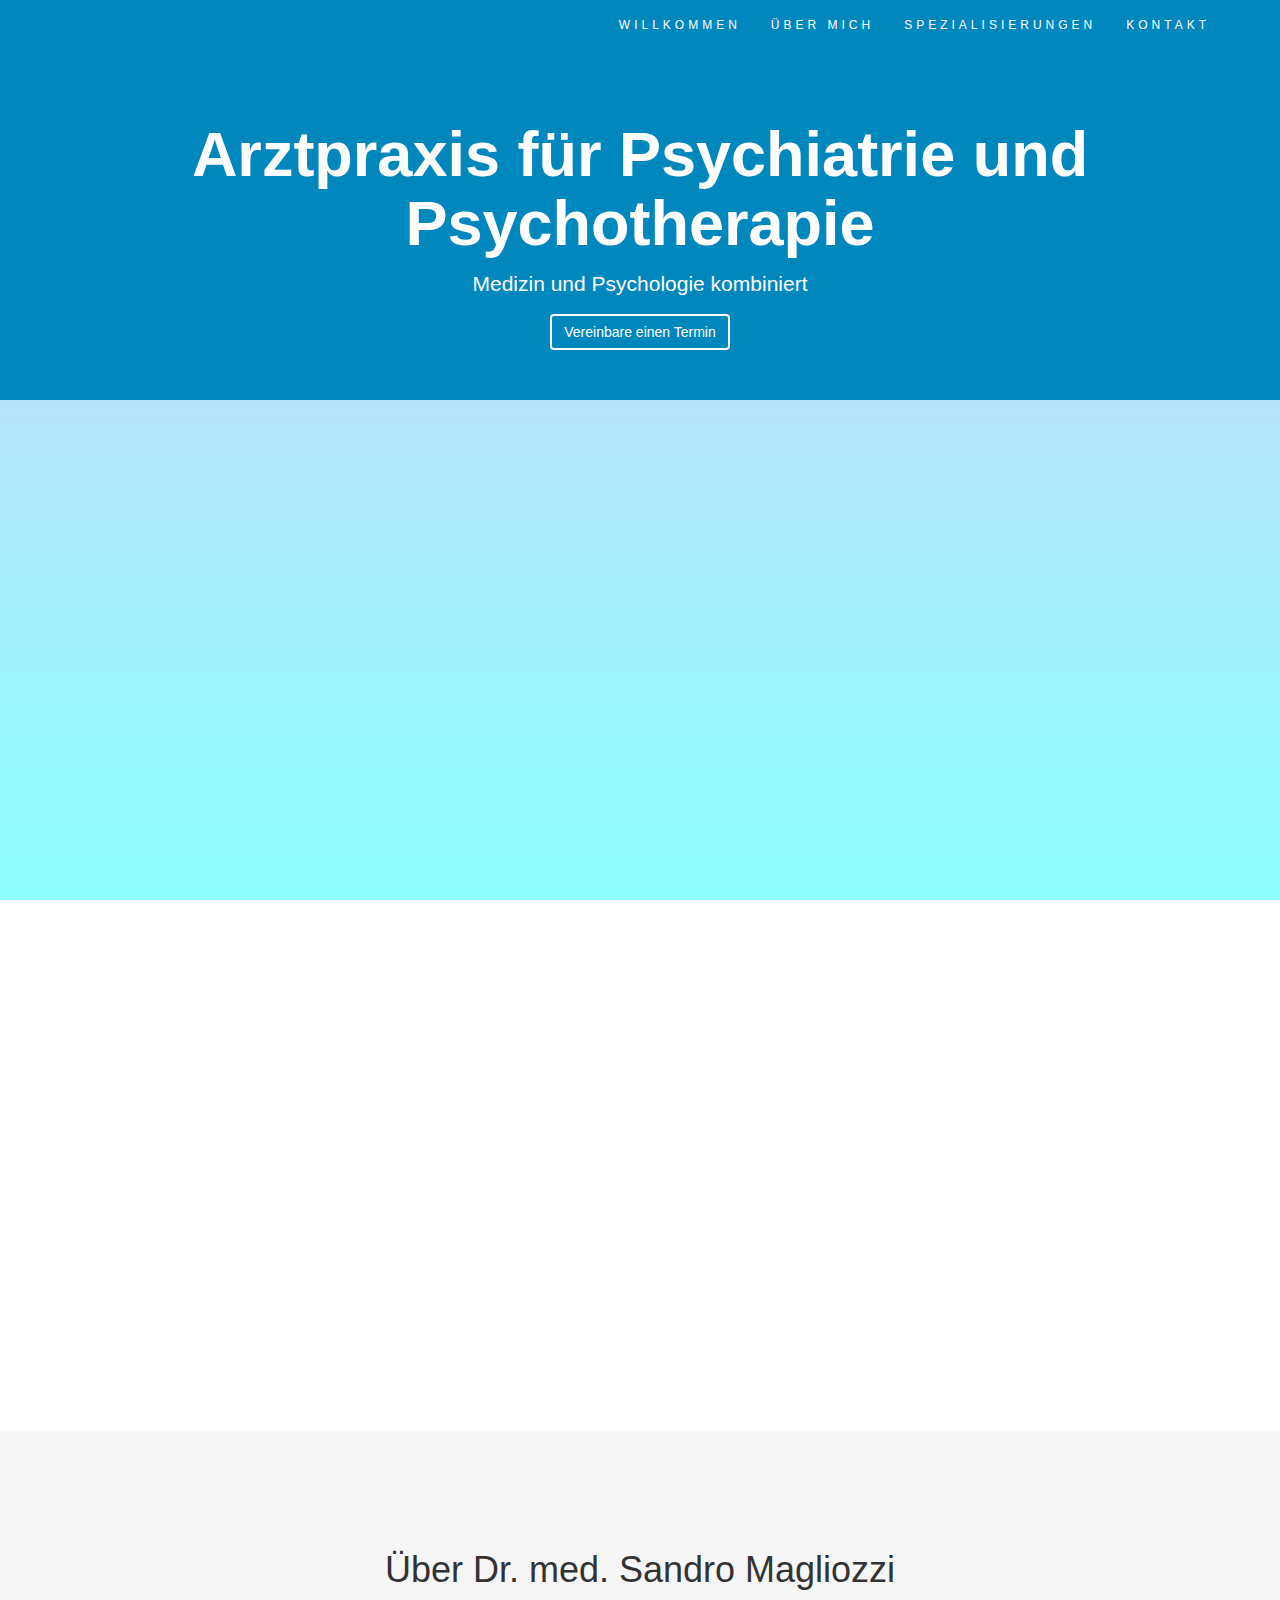
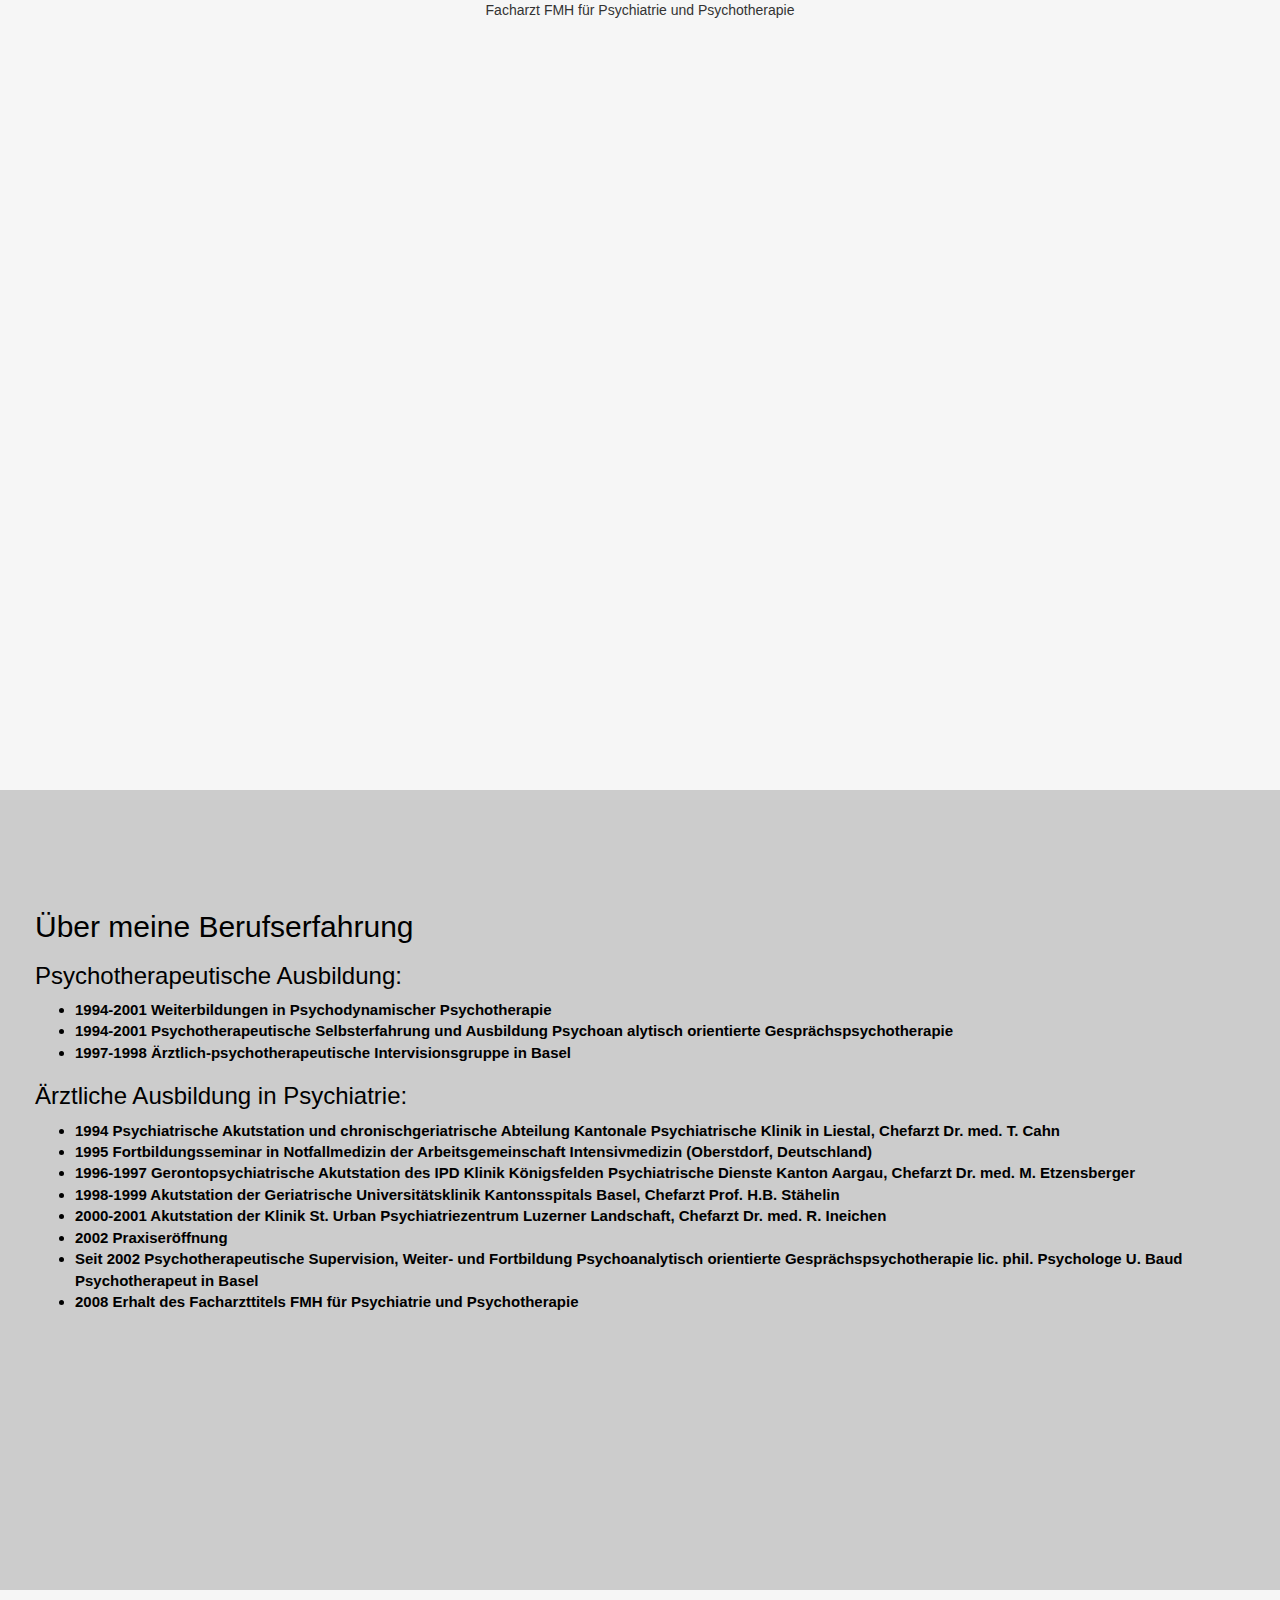
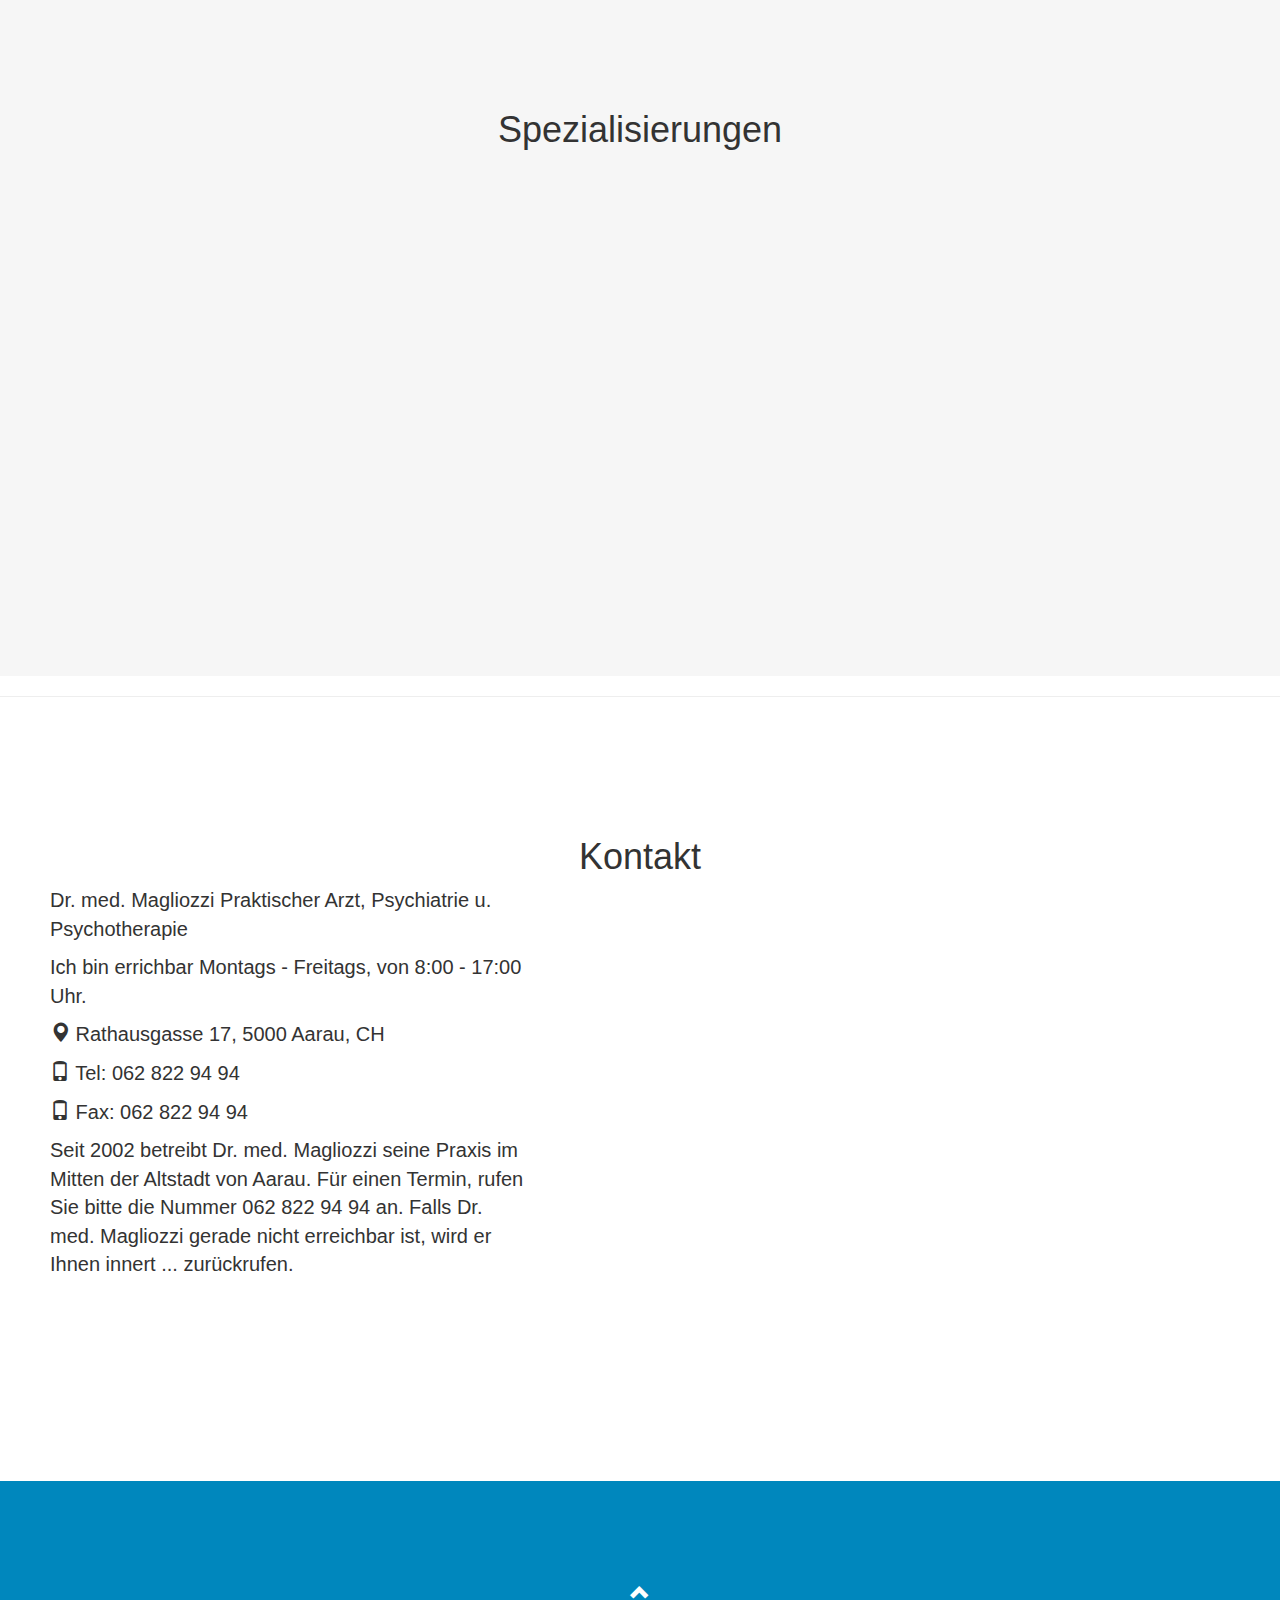
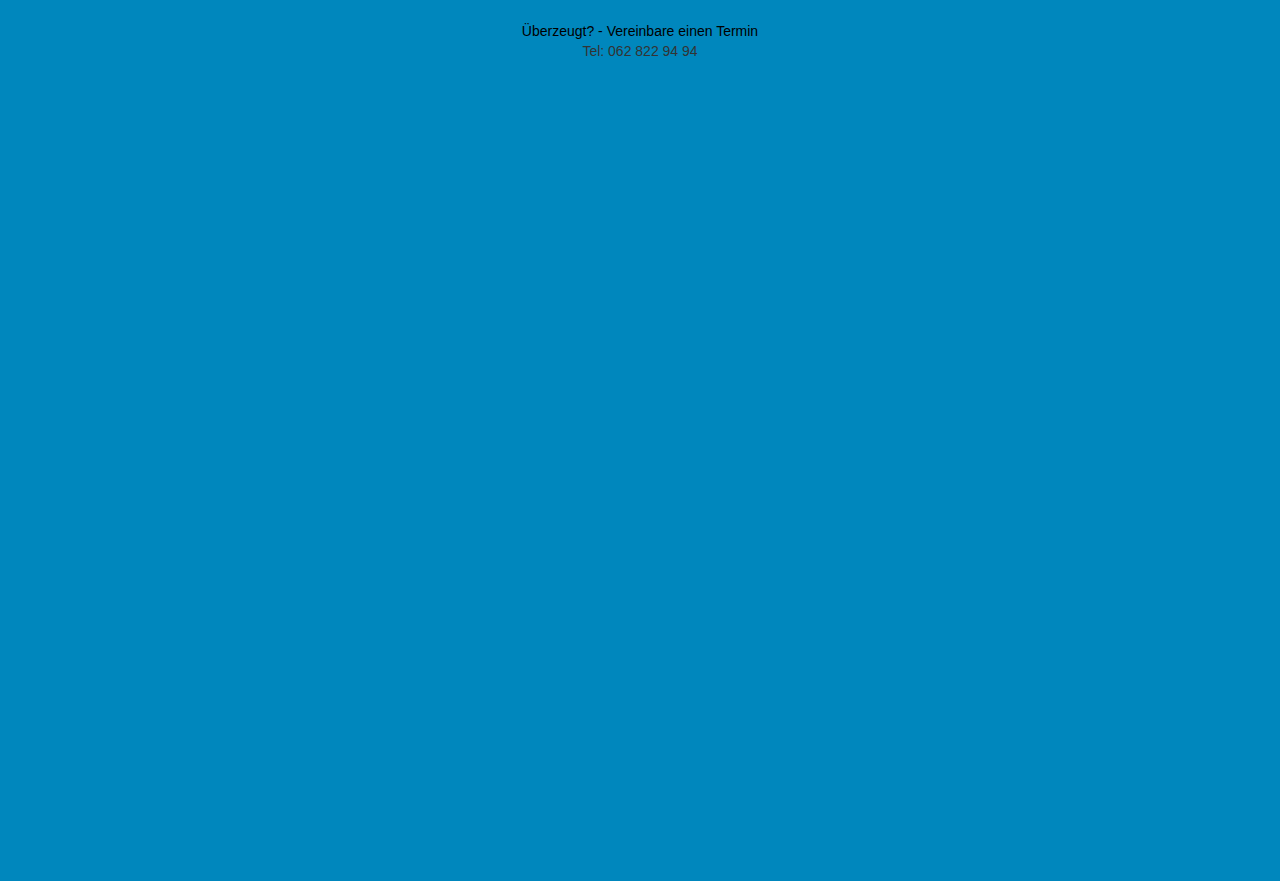
==== commit 184c6201: "the egloff killing blow" ====
--- a/index_passweg.html
+++ b/index_passweg.html
@@ -48,11 +48,11 @@
       <a href="#contact" class="btn button_smallcontact2">Vereinbare einen Termin</a>
   </div>
 
+  <!-- Zoo Section -->
+
   <!--jumbotron class -> bigger titles -->
   <div class="jumbotron text-center" id="jumbotron_before_zoo_text">
   </div>
-
-  <!-- Zoo Section -->
 
   <div id="willkommen-wrapper" class="container-fluid bg-white text-center">
       <p id="willkommen" class="slideanim">
@@ -72,102 +72,22 @@
   <!-- Profile -->
 
   <div id="about" class="container-fluid bg-grey">
-    <div class="row">
+    <div class="text-center">
+        <h1>Über Dr. med. Sandro Magliozzi</h1>
+        Facharzt FMH für Psychiatrie und Psychotherapie<br>
+        <br><br><br><br>
+    </div>
+    <div class="row" id="profilewrapper">
       <div class="col-sm-4 slideanim">
           <img src="resources/images/Sandro3.png" alt="me" id="profilepicture">
       </div>
-      <div class="col-sm-8">
-        <br>
-        <br>
-        <h4><strong>Über Dr. med. Sandro Magliozzi</strong></h4>
-        Facharzt FMH für Psychiatrie und Psychotherapie<br>
-        Ausbildungen und Tätigkeiten
-        <table>
-          <tr><td>1984&#160;</td> <td>Matura Typus B, Gymnasium am Kohlenberg in Basel</td></tr>
-          <tr><td>1984&#160;</td> <td>Rekrutenschule in Liestal BL</td></tr>
-          <tr><td>1985-1986&#160;</td> <td>Architekturpraktikum bei dipl. Arch. R. Voellmin in Basel</td></tr>
-          <tr><td>1986&#160;</td> <td>Heilpädagogikpraktikum im „Wohn- und Arbeitsheim Balm“ in Jona SG</td></tr>
-        </table>
-        <table>
-          <tr><td>1986-1993&#160;</td> <td>Medizinstudium in Basel</td></tr>
-          <tr><td>1990-1991&#160;</td> <td>Wahlstudienjahr</td></tr>
-          <tr><td>1993&#160;</td> <td>Staatsexamen Arzt</td></tr>
-          <tr><td>1995&#160;</td> <td>Dissertation und Promotion bei Prof. M. Rutishauser
-            Universitäts-Kinderklinik Basel zum Thema „Fremdkörper-
-            aspiration im Kindesalter“</td></tr>
-          </table>
+      <div class="col-sm-8 slideanim">
+        <img src="resources/images/metro horizontal.png" id="metropicture">
       </div>
     </div>
   </div>
 
-  <!--
-  <div id="about2">
-    <div>
-        <br>
-        <br>
-        <h4><strong>Über Dr. med. Sandro Magliozzi</strong></h4>
-        Ausbildungen und Tätigkeiten
-        <table>
-          <tr><td>1984&#160;</td> <td>Matura Typus B, Gymnasium am Kohlenberg in Basel</td></tr>
-          <tr><td>1984&#160;</td> <td>Rekrutenschule in Liestal BL</td></tr>
-          <tr><td>1985-1986&#160;</td> <td>Architekturpraktikum bei dipl. Arch. R. Voellmin in Basel</td></tr>
-          <tr><td>1986&#160;</td> <td>Heilpädagogikpraktikum im „Wohn- und Arbeitsheim Balm“ in Jona SG</td></tr>
-        </table>
-        <table>
-          <tr><td>1986-1993&#160;</td> <td>Medizinstudium in Basel</td></tr>
-          <tr><td>1990-1991&#160;</td> <td>Wahlstudienjahr</td></tr>
-          <tr><td>1993&#160;</td> <td>Staatsexamen Arzt</td></tr>
-          <tr><td>1995&#160;</td> <td>Dissertation und Promotion bei Prof. M. Rutishauser
-            Universitäts-Kinderklinik Basel zum Thema „Fremdkörper-
-            aspiration im Kindesalter“</td></tr>
-          </table>
-      </div>
-  </div>
-  -->
-
   <!-- Second Block - If he wants to say anything -->
-
-  <!--
-  <div class="container-fluid bg-dgrey">
-    <div class="row">
-      <div class="col-sm-4">
-        <span class="glyphicon glyphicon-education logo slideanim"><h1>Ausbildung</h1></span>
-      </div>
-      <div class="col-sm-8">
-        <h2>&Uumlber meine Berufserfahrung</h2>
-        <h3>Psychotherapeutische Ausbildung:</h3>
-        <ul>
-          <li>1994-2001 <b>Weiterbildungen</b> in Psychodynamischer Psychotherapie</li>
-          <li>1994-2001 <b>Psychotherapeutische Selbsterfahrung und Ausbildung</b>
-            Psychoan alytisch orientierte Gesprächspsychotherapie</li>
-          <li>1997-1998 <b>Ärztlich-psychotherapeutische Intervisionsgruppe</b> in Basel</li>
-        </ul>
-        <h3>Ärztliche Ausbildung in Psychiatrie:</h3>
-        <ul>
-          <li>1994 Psychiatrische Akutstation und chronischgeriatrische Abteilung
-            Kantonale Psychiatrische Klinik in Liestal, Chefarzt Dr. med. T. Cahn</li>
-          <li>1995 Fortbildungsseminar in Notfallmedizin der Arbeitsgemeinschaft
-            Intensivmedizin (Oberstdorf, Deutschland)</li>
-          <li>1996-1997 Gerontopsychiatrische Akutstation des IPD Klinik Königsfelden
-            Psychiatrische Dienste Kanton Aargau, Chefarzt Dr. med. M. Etzensberger</li>
-          <li>1998-1999 Akutstation der Geriatrische Universitätsklinik
-            Kantonsspitals Basel, Chefarzt Prof. H.B. Stähelin</li>
-          <li>2000-2001 Akutstation der Klinik St. Urban
-            Psychiatriezentrum Luzerner Landschaft, Chefarzt Dr. med. R. Ineichen</li>
-            <li>2002 Praxiseröffnung</li>
-            <li>Seit 2002 <b>Psychotherapeutische Supervision, Weiter- und Fortbildung</b>
-                Psychoanalytisch orientierte Gesprächspsychotherapie
-                lic. phil. Psychologe U. Baud Psychotherapeut in Basel</li>
-            <li>
-                2008 <b>Erhalt des Facharzttitels FMH für Psychiatrie und Psychotherapie</b>
-            </li>
-          </ul>
-        </ul>
-      </div>
-    </div>
-  </div>
-  -->
-
 
   <div class="container-fluid bg-dgrey" id="ausbildung2">
     <div class="row" id="ausbildung2text">
@@ -207,7 +127,7 @@
 
 
   <div id="services" class="container-fluid text-center bg-grey">
-    <h2><strong>Spezialisierungen:</strong></h2>
+    <h1>Spezialisierungen</h1>
     <br>
     <br><br>
     <div class="row slideanim">
@@ -220,7 +140,7 @@
     <h3 class="text-center">Depression</h3><br>
   </div>
   <div class="col-sm-4">
-    <a href="addiction.html"><img src="resources\images\addiction.jpg" class="img-circle person" alt="Random Name" width="255" height="255"></a>
+    <a href="addictihttps://maxcdn.bootstrapcdn.com/bootstrap/3.4.0/css/bootstrap.min.csson.html"><img src="resources\images\addiction.jpg" class="img-circle person" alt="Random Name" width="255" height="255"></a>
     <h3 class="text-center">Sucht</h3><br>
   </div>
     </div>
@@ -232,17 +152,21 @@
 
   <div id="contact" class="container-fluid bg-white">
     <div class="row">
-        <h2 class="text-center">KONTAKT</h2>
-      <div class="col-sm-5">
-        <br>
+        <h1 class="text-center">Kontakt</h1>
+      <div class="col-sm-5" id="kontakttext">
         <p>Dr. med. Magliozzi Praktischer Arzt, Psychiatrie u. Psychotherapie </p>
         <p>Ich bin errichbar Montags - Freitags, von 8:00 - 17:00 Uhr.</p>
-        <p><span class="glyphicon glyphicon-map-marker"></span> Rathausgasse 17, 5000 Aarau , CH</p>
-        <p><span class="glyphicon glyphicon-phone"></span>Tel: 062 822 94 94</p>
-        <p><span class="glyphicon glyphicon-phone"></span>Fax: 062 822 94 94</p>
+        <p><span class="glyphicon glyphicon-map-marker"></span> Rathausgasse 17, 5000 Aarau, CH</p>
+        <p><span class="glyphicon glyphicon-phone"></span> Tel: 062 822 94 94</p>
+        <p><span class="glyphicon glyphicon-phone"></span> Fax: 062 822 94 94</p>
+        <p>
+          Seit 2002 betreibt Dr. med. Magliozzi seine Praxis im Mitten der Altstadt von Aarau. 
+          Für einen Termin, rufen Sie bitte die Nummer 062 822 94 94 an. Falls Dr. med. Magliozzi gerade nicht
+          erreichbar ist, wird er Ihnen innert ... zurückrufen.
+        </p>
       </div>
       <div class="col-sm-7 slideanim">
-        <h4 class="text-center">Hier findet ihr mich</h4>
+        <h4 class="text-center">Hier findet ihr mich:</h4>
         <div>
             <iframe src="https://www.google.com/maps/embed?pb=!1m18!1m12!1m3!1d2700.
             9857449789038!2d8.04176831583487!3d47.39271101072173!2m3!1f0!2f0!3f0!3m2
--- a/resources/css/styles_passweg.css
+++ b/resources/css/styles_passweg.css
@@ -5,7 +5,7 @@
   background-size: cover;
   background-attachment: fixed;
   color:white;
-  height: 300px;
+  height: 400px;
   padding: 100px 50px;
   margin: 0px;
 }
@@ -55,14 +55,34 @@
   height: 400px;
   padding: 100px 50px;
   padding-top: 140px;
+  margin: 0;
 }
 
-#about2 {
-  background-image: url("../images/Sandro.jpg");
+#profilewrapper {
+  display: flex; 
+  align-items: center;
+}
+
+#profilepicture {
+  display: flex;
+  width:100%;
+
+  -webkit-filter: drop-shadow(2px 2px 0 grey) drop-shadow(-2px -2px 0 grey);
+  filter: drop-shadow(2px 2px 0 grey) drop-shadow(-2px -2px 0 grey);    
+}
+
+#metropicture {
+  display: flex;
+}
+
+#ausbildung2 {
+  background-image: url("../images/wave.jpeg");
   background-color: #cccccc;
-    
+
+  font-weight: bold;
+  
   /* Set a specific height */
-  height: 500px; 
+  height: 800px; 
 
   /* Create the parallax scrolling effect */
   background-attachment: fixed;
@@ -71,31 +91,13 @@
   background-size: cover;
 }
 
-#ausbildung2 {
-  background-image: url("../images/wave.jpeg");
-  background-color: #cccccc;
-  
-/* Set a specific height */
-height: 700px; 
-
-/* Create the parallax scrolling effect */
-background-attachment: fixed;
-background-position: center;
-background-repeat: no-repeat;
-background-size: cover;
-}
-
 #ausbildung2text {
   font-size: 15px;
   color: black;
 }
 
-#profilepicture {
-  width:100%;
-
-  -webkit-filter: drop-shadow(2px 2px 0 grey) drop-shadow(-2px -2px 0 grey);
-  filter: drop-shadow(2px 2px 0 grey) drop-shadow(-2px -2px 0 grey);
-     
+#kontakttext {
+  font-size: 20px;
 }
 
 #footer_praxis {
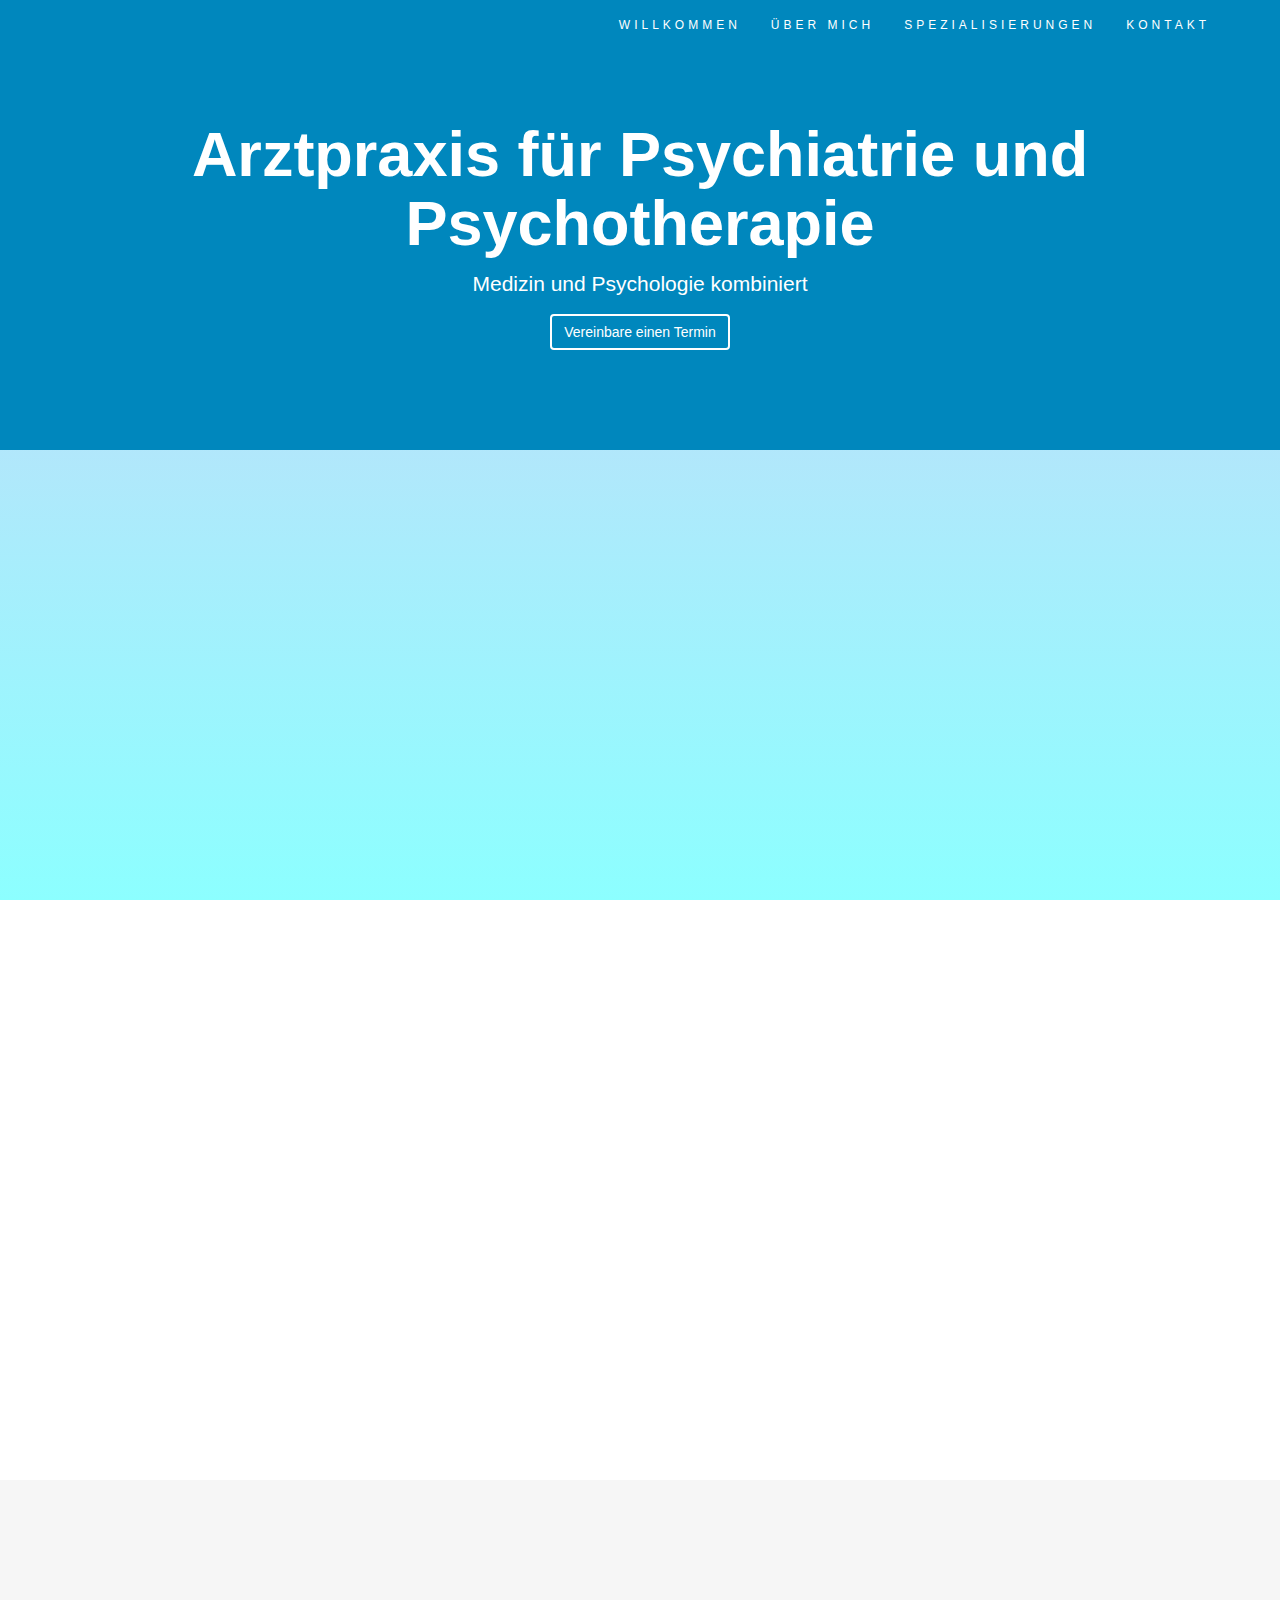
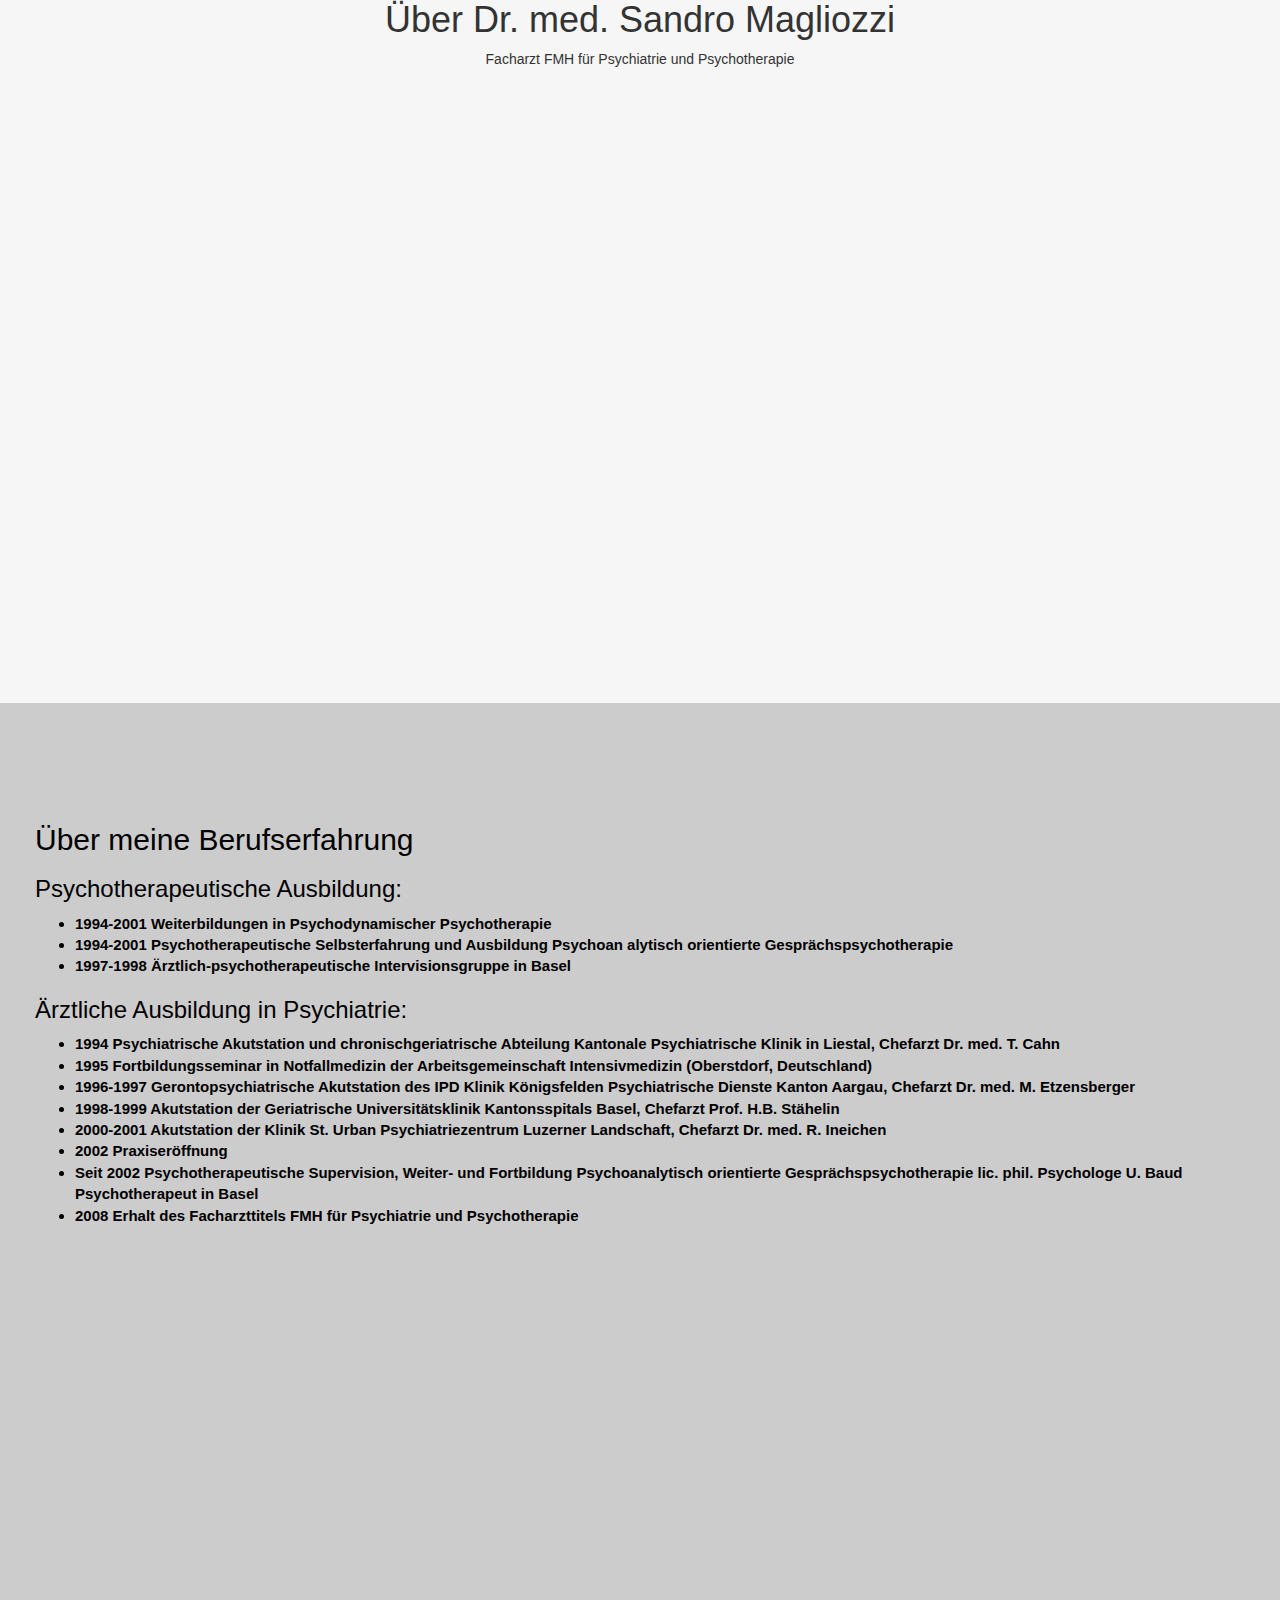
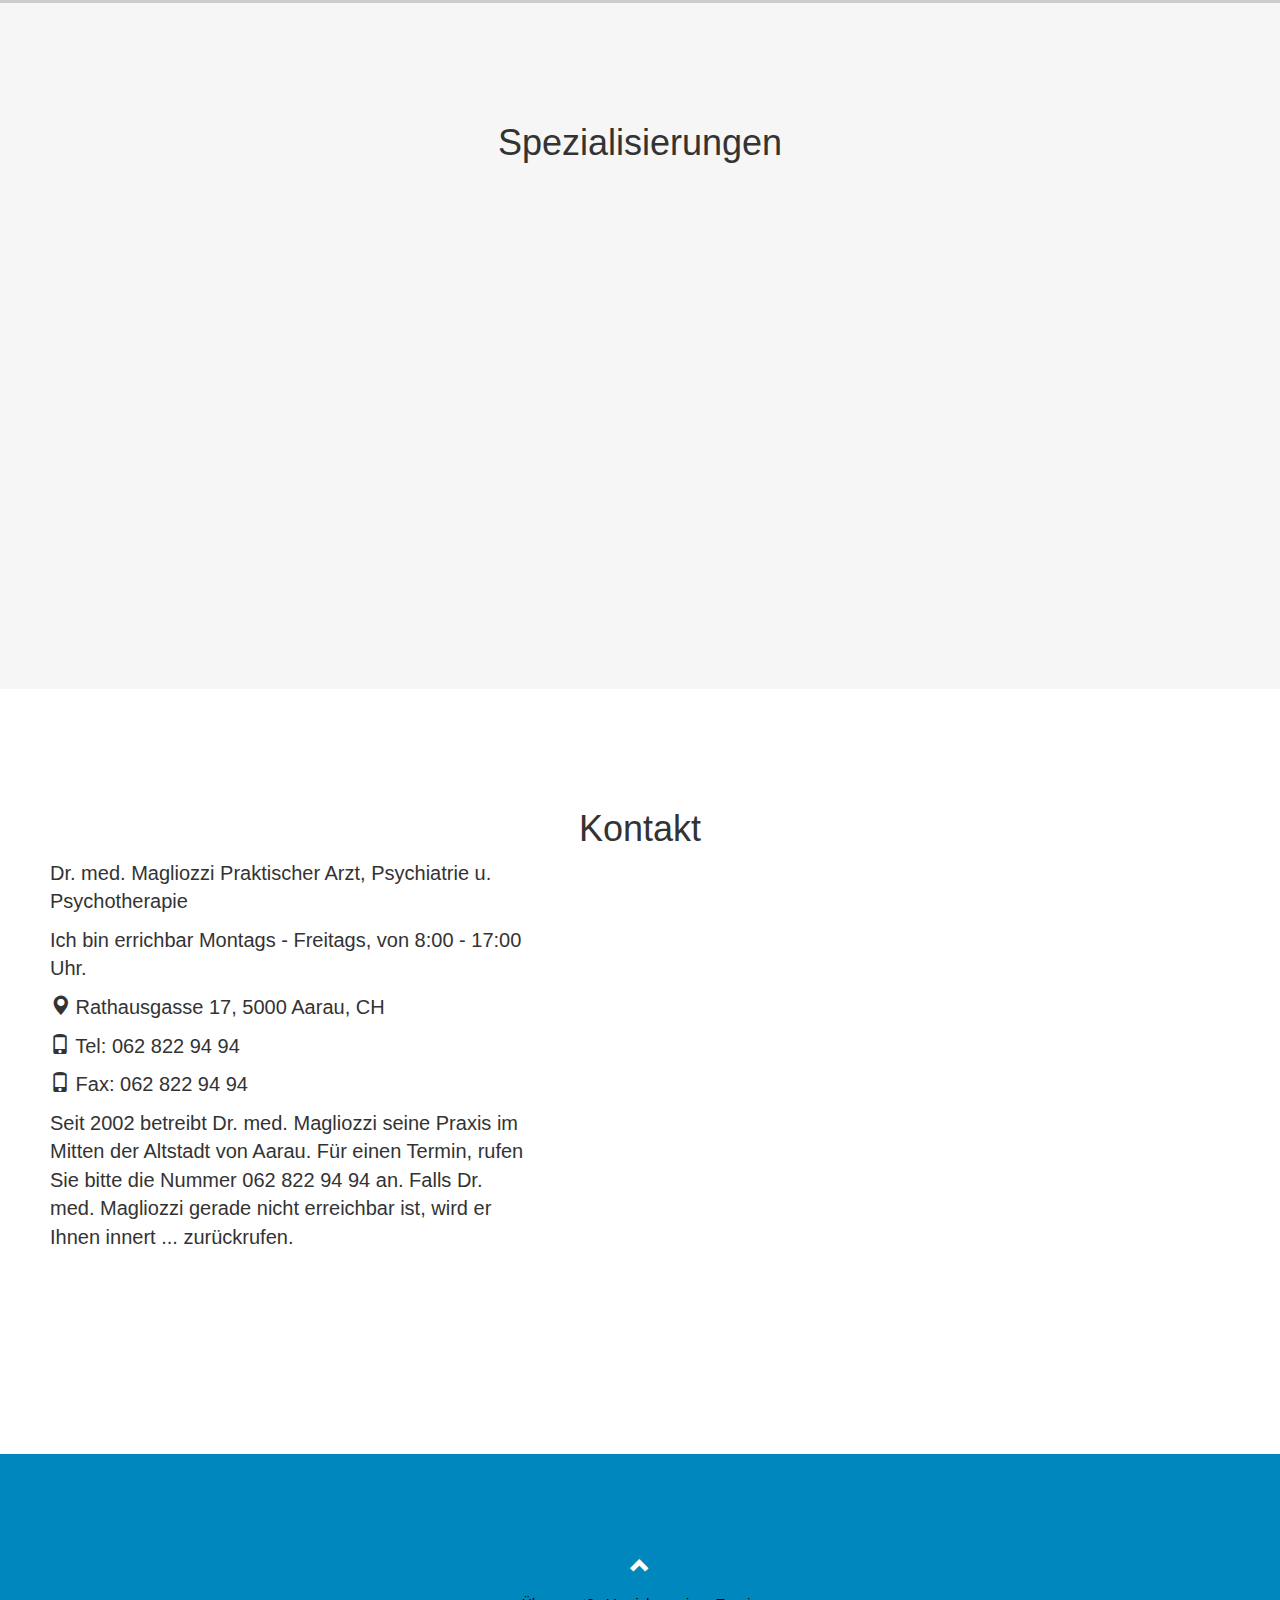
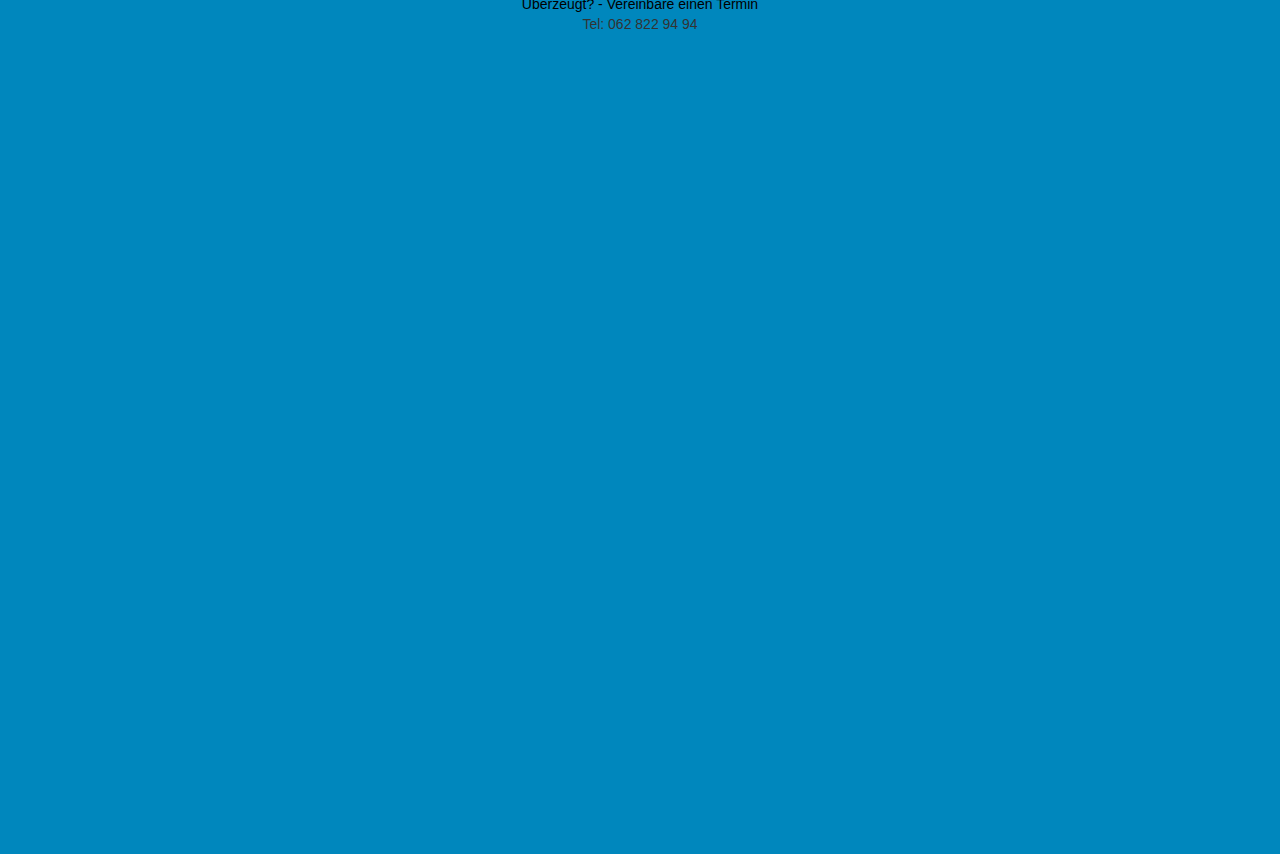
==== commit 8d548b62: "better metro pictures and smoothscroll on all link" ====
--- a/index_passweg.html
+++ b/index_passweg.html
@@ -30,7 +30,7 @@
         </div>
         <div class="collapse navbar-collapse" id="myNavbar">
           <ul class="nav navbar-nav navbar-right">
-            <li><a href="#willkommen">WILLKOMMEN</a></li>
+            <li><a href="#jumbotron_before_zoo_text">WILLKOMMEN</a></li>
             <li><a href="#about">&UumlBER MICH</a></li>
             <li><a href="#services">SPEZIALISIERUNGEN</a></li>
             <li><a href="#contact">KONTAKT</a></li>
@@ -83,6 +83,23 @@
       </div>
       <div class="col-sm-8 slideanim">
         <img src="resources/images/metro horizontal.png" id="metropicture">
+        <img src="resources/images/metro vertical.png" id="metropicturesmall">
+        <div id="metrotext">
+            <table>
+                <tr><td>1984&#160;</td> <td>Matura Typus B, Gymnasium am Kohlenberg in Basel</td></tr>
+                <tr><td>1984&#160;</td> <td>Rekrutenschule in Liestal BL</td></tr>
+                <tr><td>1985-1986&#160;</td> <td>Architekturpraktikum bei dipl. Arch. R. Voellmin in Basel</td></tr>
+                <tr><td>1986&#160;</td> <td>Heilpädagogikpraktikum im „Wohn- und Arbeitsheim Balm“ in Jona SG</td></tr>
+              </table>
+              <table>
+                <tr><td>1986-1993&#160;</td> <td>Medizinstudium in Basel</td></tr>
+                <tr><td>1990-1991&#160;</td> <td>Wahlstudienjahr</td></tr>
+                <tr><td>1993&#160;</td> <td>Staatsexamen Arzt</td></tr>
+                <tr><td>1995&#160;</td> <td>Dissertation und Promotion bei Prof. M. Rutishauser
+                  Universitäts-Kinderklinik Basel zum Thema „Fremdkörper-
+                  aspiration im Kindesalter“</td></tr>
+                </table>
+        </div>
       </div>
     </div>
   </div>
@@ -145,7 +162,6 @@
   </div>
     </div>
   </div>
-  <hr size="3px">
 
   <!-- contact - Maybe map? -->
 
--- a/resources/css/styles_passweg.css
+++ b/resources/css/styles_passweg.css
@@ -5,7 +5,6 @@
   background-size: cover;
   background-attachment: fixed;
   color:white;
-  height: 400px;
   padding: 100px 50px;
   margin: 0px;
 }
@@ -73,6 +72,16 @@
 
 #metropicture {
   display: flex;
+  margin: auto;
+  width:80%;
+}
+
+#metropicturesmall {
+  display: none;
+}
+
+#metrotext {
+  display: none;
 }
 
 #ausbildung2 {
@@ -81,8 +90,8 @@
 
   font-weight: bold;
   
-  /* Set a specific height */
-  height: 800px; 
+  /* Set a specific height */ 
+  min-height: 900px;
 
   /* Create the parallax scrolling effect */
   background-attachment: fixed;
@@ -103,4 +112,26 @@
 #footer_praxis {
   background: #0087BD;
   height: 1000px;
+}
+
+@media screen and (max-width: 1500px) {
+  #metropicture {
+    display: none;
+  }
+
+  #metropicturesmall {
+    display: flex;
+    width: 100%;
+  }
+
+  #profilepicture {
+    padding-bottom: 50px;
+  }
+}
+
+@media screen and (max-width: 1000px) {
+  #profilewrapper {
+    display: flex;
+    flex-direction: column;
+  }
 }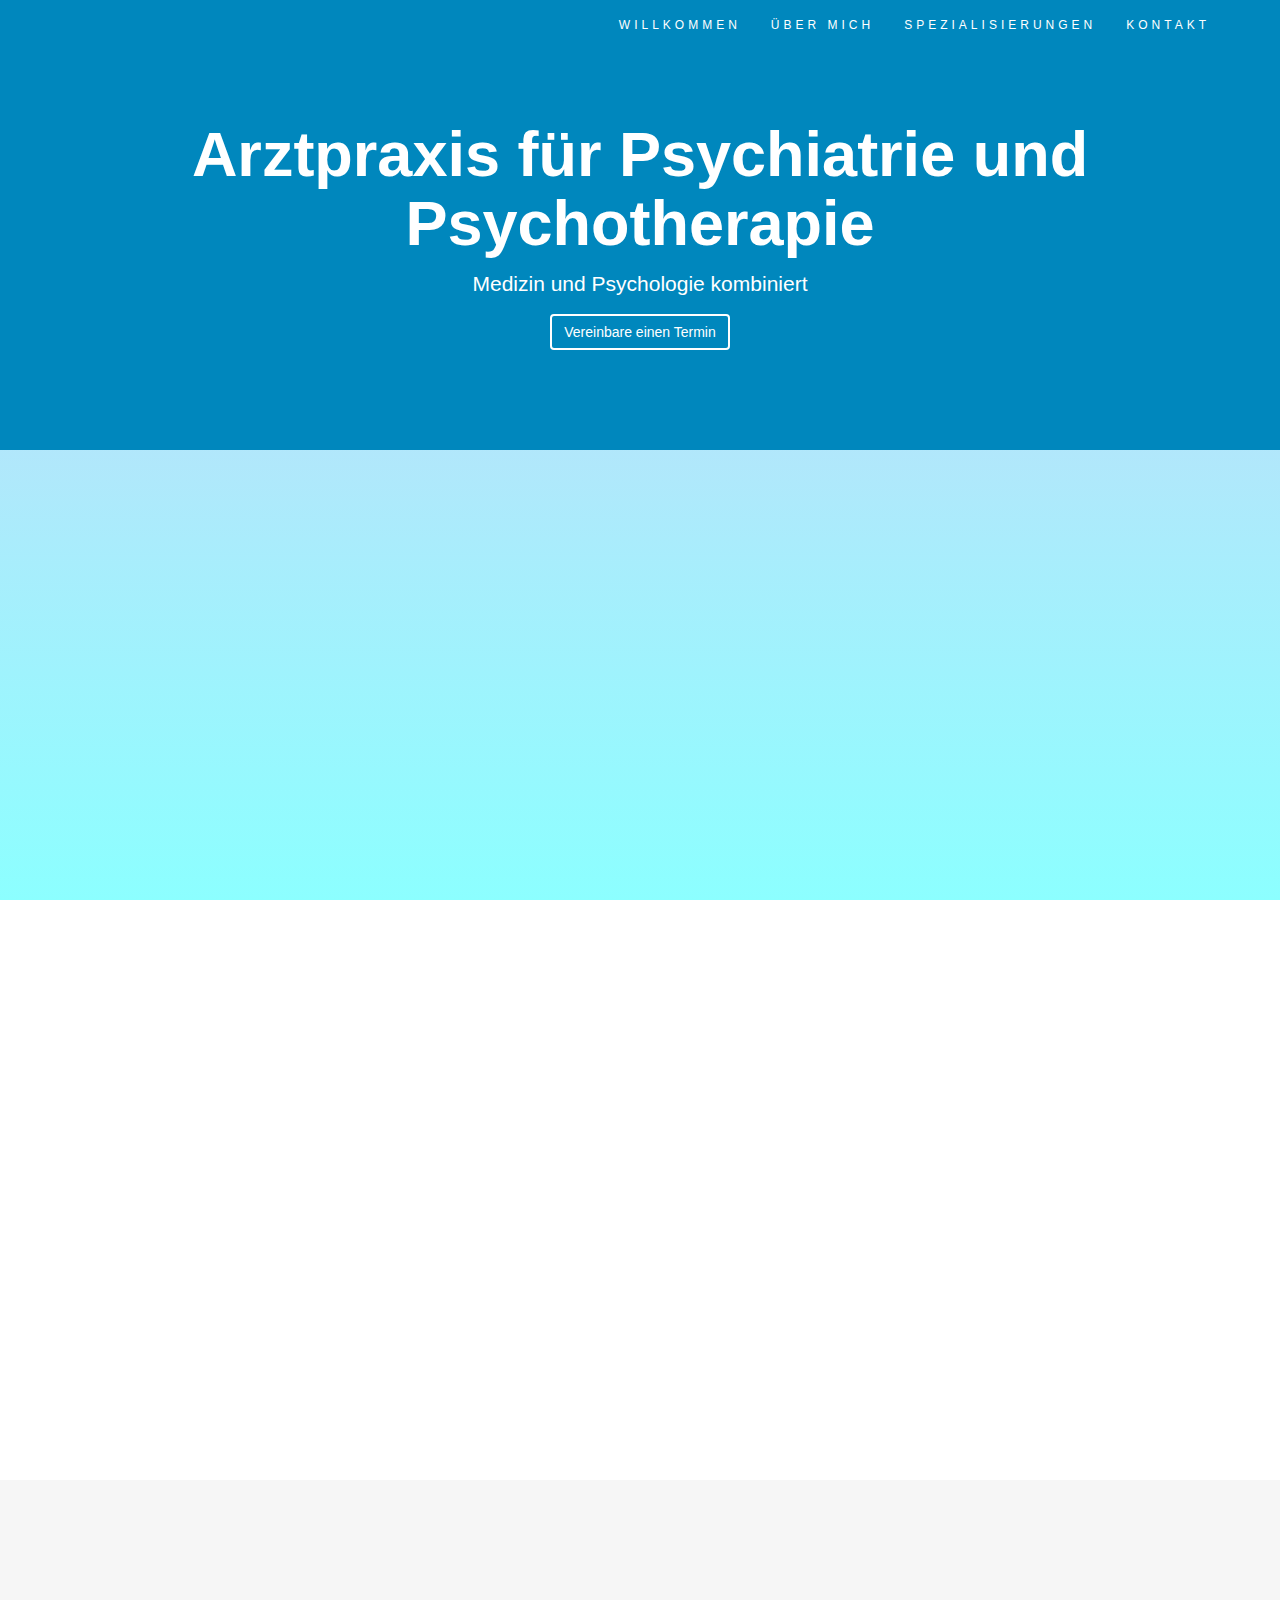
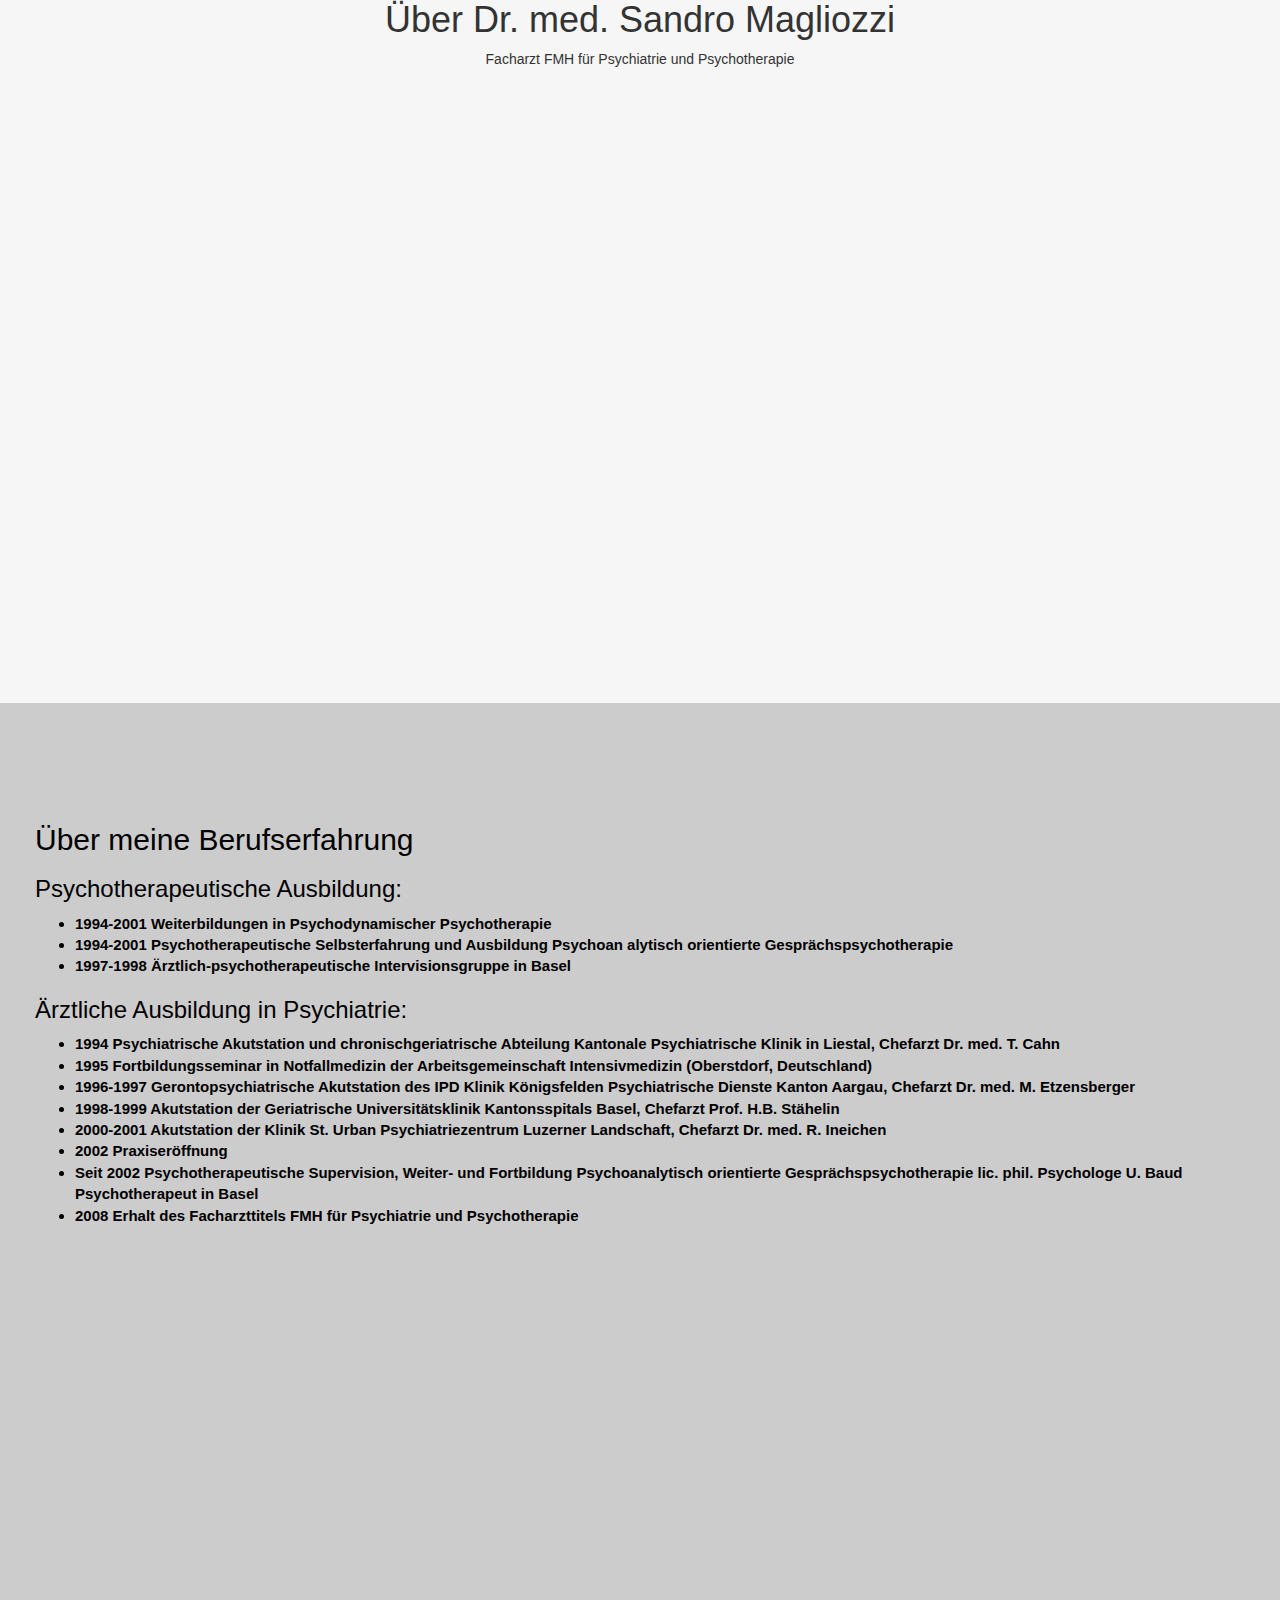
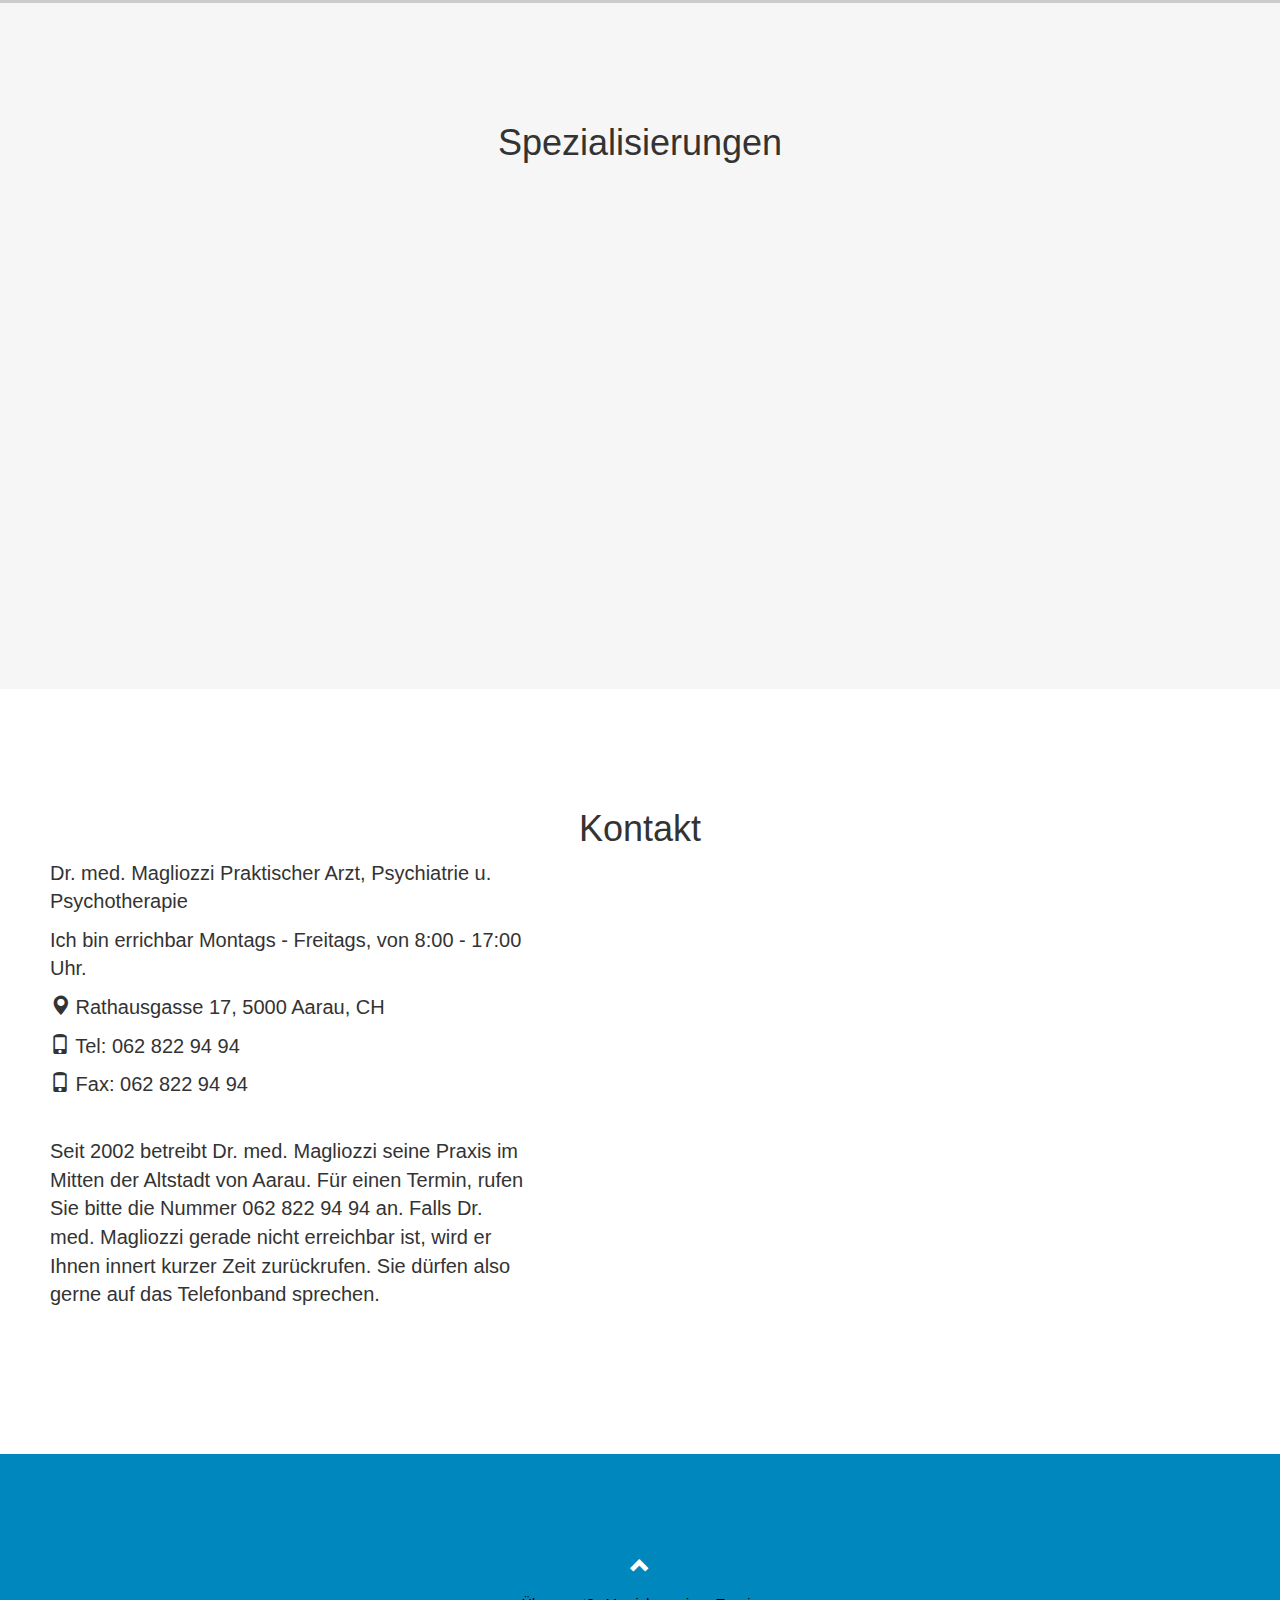
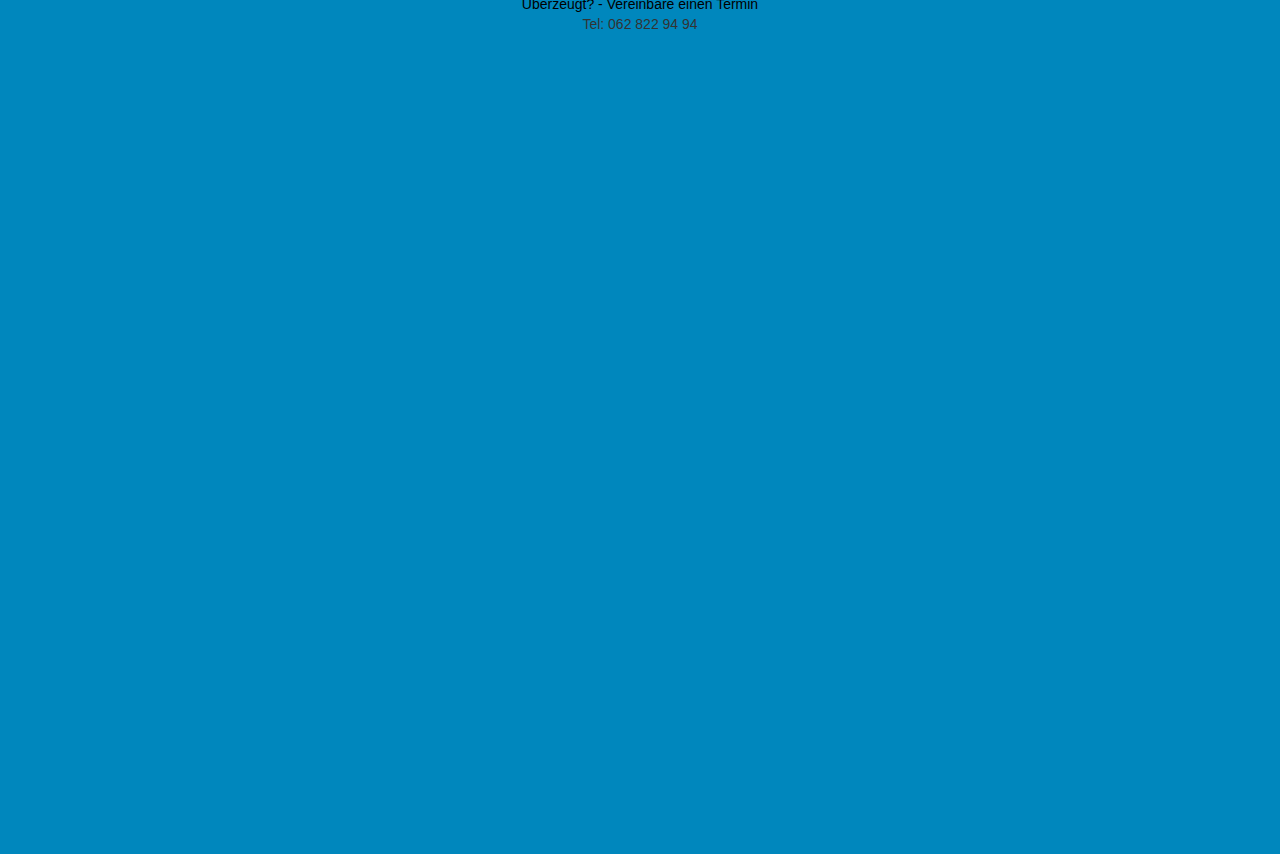
==== commit 070100a1: "cleaning up especially kontakt text" ====
--- a/index_passweg.html
+++ b/index_passweg.html
@@ -175,14 +175,15 @@
         <p><span class="glyphicon glyphicon-map-marker"></span> Rathausgasse 17, 5000 Aarau, CH</p>
         <p><span class="glyphicon glyphicon-phone"></span> Tel: 062 822 94 94</p>
         <p><span class="glyphicon glyphicon-phone"></span> Fax: 062 822 94 94</p>
-        <p>
+        <p id="textpraxisbig">
+          <br>
           Seit 2002 betreibt Dr. med. Magliozzi seine Praxis im Mitten der Altstadt von Aarau. 
           Für einen Termin, rufen Sie bitte die Nummer 062 822 94 94 an. Falls Dr. med. Magliozzi gerade nicht
-          erreichbar ist, wird er Ihnen innert ... zurückrufen.
+          erreichbar ist, wird er Ihnen innert kurzer Zeit zurückrufen. Sie dürfen also gerne auf das Telefonband sprechen.
         </p>
       </div>
       <div class="col-sm-7 slideanim">
-        <h4 class="text-center">Hier findet ihr mich:</h4>
+        <h4 class="text-center">Hier findet Ihr mich:</h4>
         <div>
             <iframe src="https://www.google.com/maps/embed?pb=!1m18!1m12!1m3!1d2700.
             9857449789038!2d8.04176831583487!3d47.39271101072173!2m3!1f0!2f0!3f0!3m2
@@ -192,12 +193,18 @@
         </div>
       </div>
     </div>
+    <p id="textpraxissmall">
+        <br>
+        Seit 2002 betreibt Dr. med. Magliozzi seine Praxis im Mitten der Altstadt von Aarau. 
+        Für einen Termin, rufen Sie bitte die Nummer 062 822 94 94 an. Falls Dr. med. Magliozzi gerade nicht
+        erreichbar ist, wird er Ihnen innert kurzer Zeit zurückrufen. Sie dürfen also gerne auf das Telefonband sprechen.
+      </p>
   </div>
 
 
   <!-- foorter - Brings you back to top-->
   <footer class="container-fluid text-center bg-lb" id="footer_praxis">
-    <a href="#myPage" title="Nach Oben">
+    <a href="#myPage" title="Nach Oben"></a>
       <span class="glyphicon glyphicon-chevron-up"></span>
     </a><br>
     <a href="#contact" style="color:black;">&Uumlberzeugt? - Vereinbare einen Termin</a> <br>
--- a/resources/css/styles_passweg.css
+++ b/resources/css/styles_passweg.css
@@ -84,6 +84,28 @@
   display: none;
 }
 
+@media screen and (max-width: 1500px) {
+  #metropicture {
+    display: none;
+  }
+
+  #metropicturesmall {
+    display: flex;
+    width: 100%;
+  }
+
+  #profilepicture {
+    padding-bottom: 50px;
+  }
+}
+
+@media screen and (max-width: 1000px) {
+  #profilewrapper {
+    display: flex;
+    flex-direction: column;
+  }
+}
+
 #ausbildung2 {
   background-image: url("../images/wave.jpeg");
   background-color: #cccccc;
@@ -109,29 +131,26 @@
   font-size: 20px;
 }
 
+#textpraxisbig {
+  display: block;
+}
+
+#textpraxissmall {
+  display: none;
+}
+
+@media screen and (max-width: 1000px) {
+  #textpraxisbig {
+    display: none;
+  }
+
+  #textpraxissmall {
+    display: block;
+    font-size: 20px;
+  }
+}
+
 #footer_praxis {
   background: #0087BD;
   height: 1000px;
-}
-
-@media screen and (max-width: 1500px) {
-  #metropicture {
-    display: none;
-  }
-
-  #metropicturesmall {
-    display: flex;
-    width: 100%;
-  }
-
-  #profilepicture {
-    padding-bottom: 50px;
-  }
-}
-
-@media screen and (max-width: 1000px) {
-  #profilewrapper {
-    display: flex;
-    flex-direction: column;
-  }
 }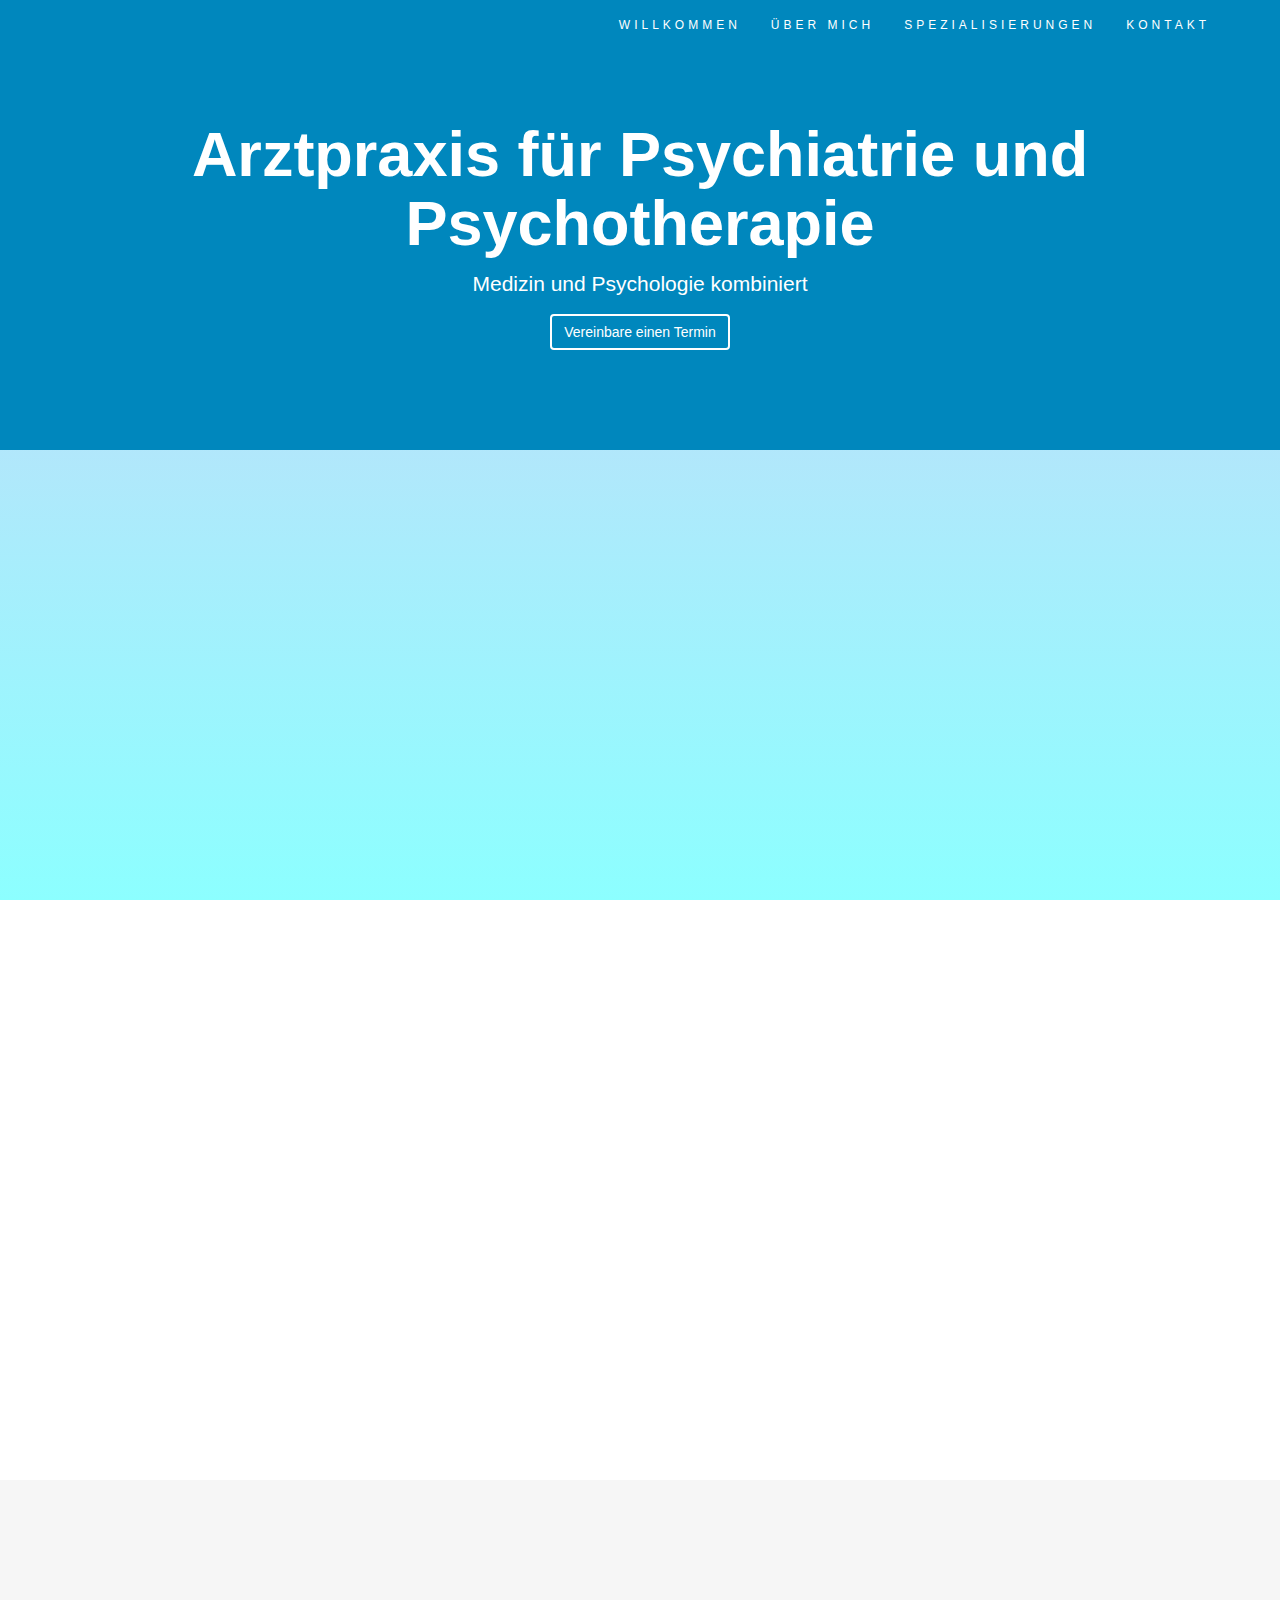
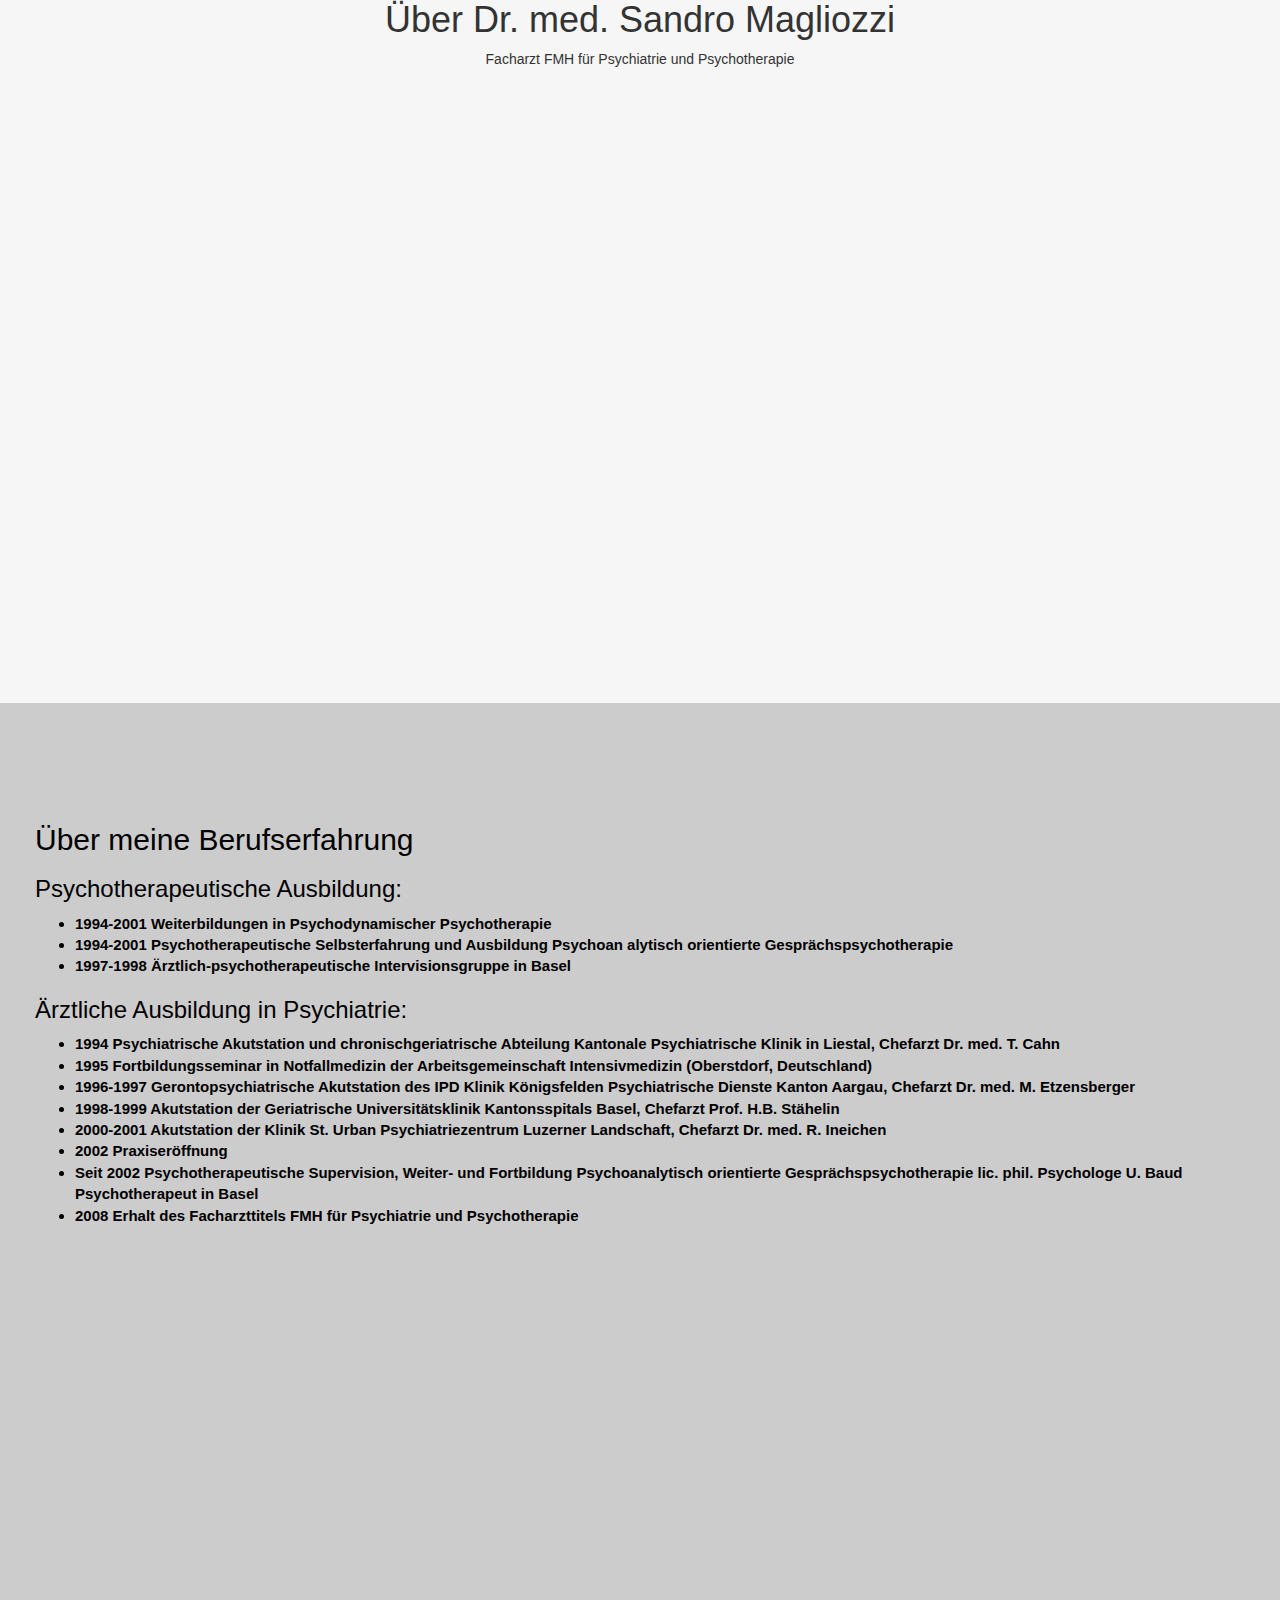
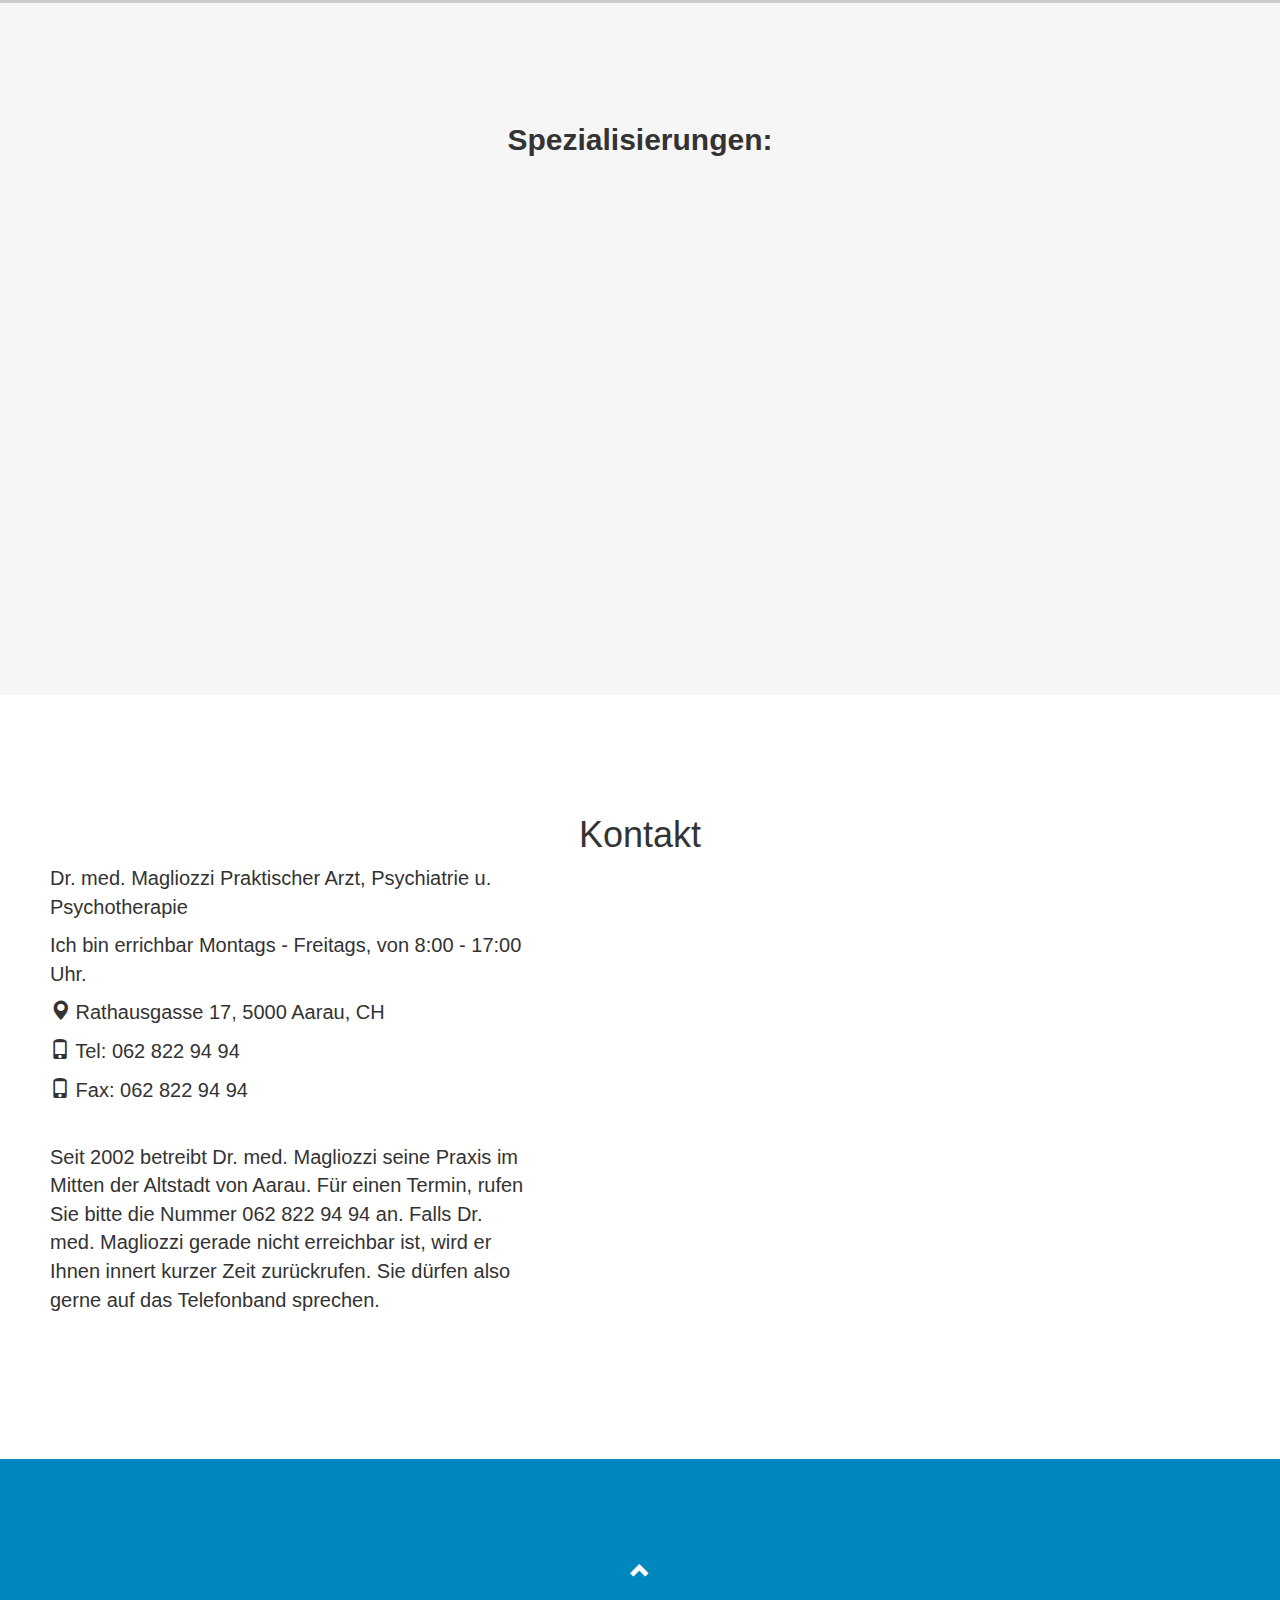
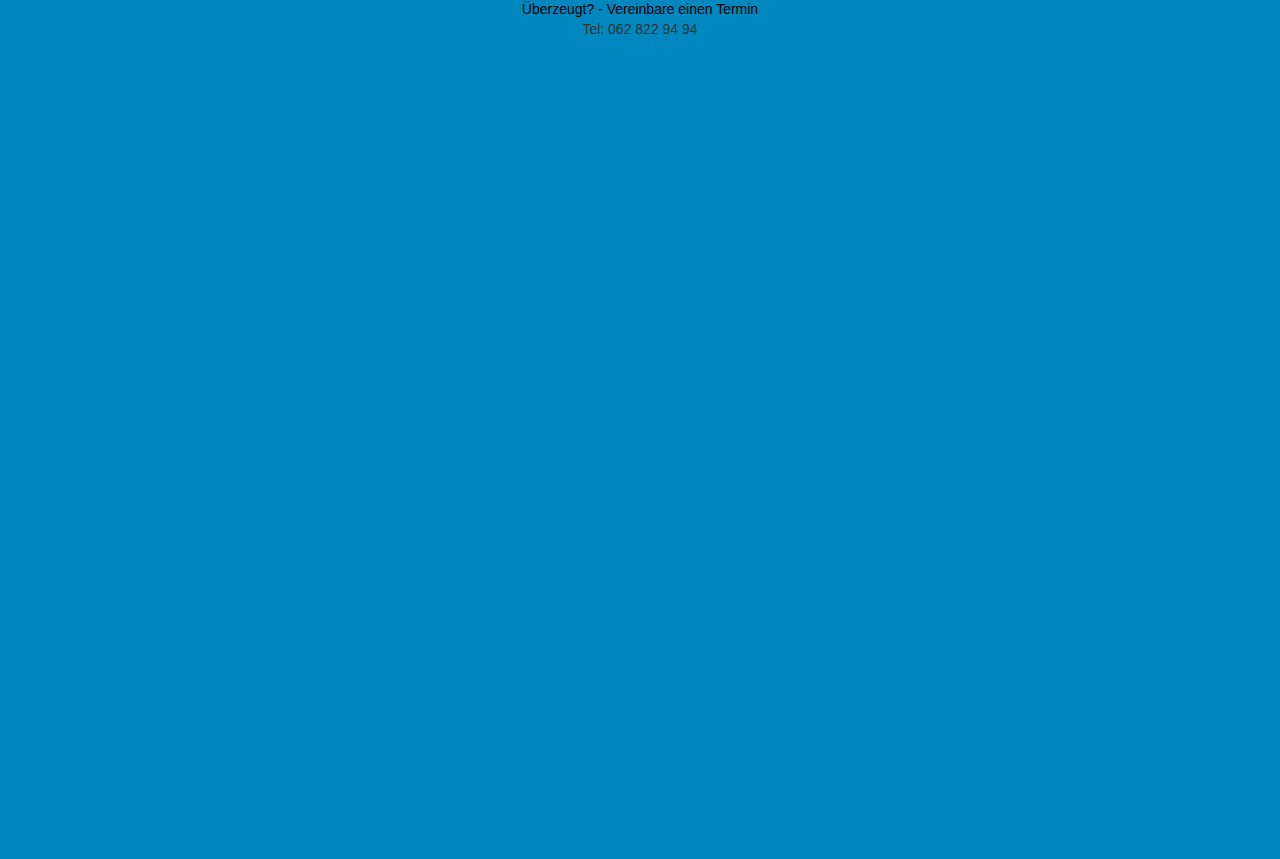
==== commit 7d47a8c6: "pretty good" ====
--- a/index_passweg.html
+++ b/index_passweg.html
@@ -68,7 +68,7 @@
   </div>
 
   <div class="jumbotron text-center" id="jumbotron_after_zoo_text"></div>
-  
+
   <!-- Profile -->
 
   <div id="about" class="container-fluid bg-grey">
@@ -144,21 +144,125 @@
 
 
   <div id="services" class="container-fluid text-center bg-grey">
-    <h1>Spezialisierungen</h1>
+    <h2><strong>Spezialisierungen:</strong></h2>
     <br>
     <br><br>
     <div class="row slideanim">
         <div class="col-sm-4">
-    <a href="abuse.html"><img src="resources\images\abuse.jpg" class="img-circle person" alt="Random Name" width="255" height="255"></a>
+    <button type="button" class="btn btn-with-image" data-toggle="modal" data-target="#abuse"><img src="resources\images\abuse.jpg" class="img-circle person" alt="Random Name" width="255" height="255"></button>
     <h3 class="text-center">Sexueller Misbrauch</h3><br>
+    <div id="abuse" class="modal fade text-left" role="dialog">
+      <div class="modal-dialog modal-lg">
+
+        <div class="modal-content">
+          <div class="modal-header">
+            <button type="button" class="close" data-dismiss="modal">&times;</button>
+            <h3 class="modal-title text-center"><i>Sexueller Missbrauch</i></h3>
+          </div>
+          <div class="modal-body" style="background-image:url('http://insightfulcare.com/wp-content/uploads/2016/11/bkgrnd.png');background-repeat:repeat;">
+            <h3 class="a text-center" style="color:#0087BD">Obwohl es nicht möglich ist eine Erinnerung zu löschen, es <strong>ist</strong> möglich deren Kontrolle über Sie zu nehmen!<h3>
+              <br>
+              <h3>Typische Gefühle und Symptome</h3>
+              <ul>
+                <li>Schuld</li>
+                <li>Schahm</li>
+                <li>Wertlosigkeit</li>
+                <li>Depression</li>
+                <li>Angst</li>
+                <li>Konstante Sorgen</li>
+                <li>Selbsbeschuldigung</li>
+                <li>Emotionale Höhen und Tiefen</li>
+                <li>Isolation</li>
+              </ul>
+              <br>
+              <h3>Wie würde Therapie aussehen?</h3>
+              <p>Beginnen über sexuellen Missbrauch zu sprechen can einschüchternd sein. Vielleicht
+                haben Sie es eine lange Zeit lang verdrängt. Vielleicht haben Sie bereits darüber
+                gesprochen und es war zu schmerzhaft. Sie mögen das Gefühl haben, dass wenn Sie
+                darüber sprechen, Sie die Flut an Emotionen die Sie so lange weggesperrt haben
+                nicht mehr kontrollieren können. Ich verstehe diese Schwierigkeiten und werde niemals
+                schneller oder weiter gehen als dass Sie möchten oder mögen.</p>
+                <br>
+                <p>Diese Art von Therapie involviert das Sprechen über den Missbrauch und das durcharbeiten
+                  der Gedanken und Verhalten die daraus entstanden sind. Bevor wir mit dem Teil der
+                  Therapie beginnen, werden wir sicherstellen das Sie die nötigen Fähigkeiten und
+                  Werkzeuge besizen. Ich habe Erfahrung mit mehreren Therapien in diesem Feld und werde
+                  mit Ihnen zusammen daran arbeiten die bestgeeignetste und für Sie angenehmste zu finden.</p>
+                <br>
+                <h3>Was wenn ich nicht über den Missbrauch sprechen will?</h3>
+                <br>
+                <p>An was wir in der Therapie arbeiten ist Ihre Entscheidung. Wenn Sie es nicht für
+                  nötig halten über den Missbrauch zu sprechen oder einfach nicht darüber sprechen wollen
+                  zu diesem Zeitpunkt, können Sie diese Entscheidung treffen! Sie haben die Kontrolle
+                  über Ihre Therapie und meine Rolle als Threapeut ist es, Ihnen bei Ihrem Weg Ihre
+                  Ziele zu erreichen beizustehen.</p>
+          </div>
+        </div>
+
+      </div>
+    </div>
+
   </div>
   <div class="col-sm-4">
-    <a href="depression.html"><img src="resources\images\depression.jpg" class="img-circle person" alt="Random Name" width="255" height="255"></a>
+    <button type="button" class="btn btn-with-image" data-toggle="modal" data-target="#depression"><img src="resources\images\depression.jpg" class="img-circle person" alt="Random Name" width="255" height="255"></button>
     <h3 class="text-center">Depression</h3><br>
+    <div id="depression" class="modal fade text-left" role="dialog">
+      <div class="modal-dialog modal-lg">
+
+        <div class="modal-content">
+          <div class="modal-header">
+            <button type="button" class="close" data-dismiss="modal">&times;</button>
+            <h3 class="modal-title text-center"><i>Depression</i></h3>
+          </div>
+          <div class="modal-body">
+            <h3 class="a text-center" style="color:#0087BD">Lorem ipsum dolor sit amet, consectetur adipiscing elit.</h3>
+              <br>
+              <p>Lorem ipsum dolor sit amet, consectetur adipiscing elit. Donec condimentum eleifend eros vitae dictum. Mauris eleifend elit augue, et maximus erat blandit et. Donec vulputate accumsan mi. Class aptent taciti sociosqu ad litora torquent per conubia nostra, per inceptos himenaeos. In viverra eu odio non porttitor. Morbi semper nibh eget nisl dignissim egestas. Nunc sit amet condimentum quam. Nam tempus gravida erat imperdiet lacinia. Sed viverra dui leo, ac congue lorem rhoncus eu. Donec eget ornare orci, et tincidunt nisi. Etiam turpis ipsum, aliquam sed odio sit amet, dapibus tincidunt erat. Nullam eu semper ligula. Vestibulum neque purus, egestas vel dapibus nec, ultrices eget purus. Praesent a tellus ipsum.
+
+Suspendisse viverra nunc placerat mi malesuada maximus. Sed condimentum orci sapien, a pharetra diam condimentum in. Nulla facilisi. Nulla lacinia a nulla vel volutpat. Pellentesque luctus, elit sit amet vehicula feugiat, tellus libero elementum nunc, eget varius purus augue non enim. Morbi id lacus tristique diam fermentum convallis quis in sem. Integer tristique consequat lacus sed rhoncus. Suspendisse tristique arcu eu lacus facilisis mattis. Etiam iaculis leo sit amet condimentum porttitor. Proin vel efficitur diam. Curabitur in metus luctus, facilisis lectus vel, viverra sem. Fusce tristique, leo quis rhoncus volutpat, neque augue eleifend nibh, in viverra risus odio eu est. Aenean faucibus eros vel nibh tincidunt ornare. Cras eu lacus est. Nullam in ligula nec dolor auctor porta scelerisque quis mauris. Pellentesque purus lacus, varius viverra convallis non, porta ut urna.
+<br>
+<h3>Wie würde Therapie aussehen?</h3>
+Morbi in odio ac arcu ullamcorper euismod. Aliquam cursus quam augue, id sodales metus consectetur sit amet. Sed eleifend, velit quis ornare vulputate, diam dolor lobortis justo, ac luctus eros mi vitae ipsum. Maecenas ultricies eget arcu in rhoncus. Praesent mattis arcu ac dolor dapibus iaculis. Donec et porta magna, ut efficitur lacus. Mauris efficitur vehicula enim in sollicitudin. Duis a lorem in velit sagittis lacinia ac eu mi. Sed rhoncus massa dui. Duis sed diam sit amet nulla volutpat auctor. Curabitur ut odio scelerisque, sodales mauris vitae, dignissim ipsum.
+<br>
+Sed at rutrum dui. Nullam pharetra lacus et dolor faucibus accumsan. Mauris suscipit semper velit blandit convallis. Sed tempor vel nibh eu accumsan. Suspendisse nec mauris malesuada, placerat diam ac, scelerisque turpis. Aenean sodales dignissim sem, blandit dictum ligula pretium ut. Donec feugiat pretium risus. Mauris sed augue eu tortor luctus feugiat.
+<br>
+Sed lacinia viverra eleifend. Curabitur tempor convallis justo, et ornare nibh egestas tincidunt. Integer quis porta odio. Praesent sollicitudin, elit fringilla condimentum dictum, lectus nisl volutpat turpis, ac bibendum mi lectus id mauris. Quisque nunc orci, ultricies ut iaculis quis, tincidunt vitae nibh. Ut tempor orci a neque iaculis hendrerit. Praesent interdum ante a mi sodales, ullamcorper posuere lectus blandit. Praesent id euismod libero. Nunc eu lorem eleifend, condimentum lorem in, eleifend justo. Sed lacinia tellus sed nisi pulvinar, et condimentum diam tincidunt. Donec pulvinar lectus vitae urna tristique tempor.</p>
+          </div>
+        </div>
+
+      </div>
+    </div>
+
   </div>
   <div class="col-sm-4">
-    <a href="addictihttps://maxcdn.bootstrapcdn.com/bootstrap/3.4.0/css/bootstrap.min.csson.html"><img src="resources\images\addiction.jpg" class="img-circle person" alt="Random Name" width="255" height="255"></a>
+    <button type="button" class="btn btn-with-image" data-toggle="modal" data-target="#addiction"><img src="resources\images\addiction.jpg" class="img-circle person" alt="Random Name" width="255" height="255"></button>
     <h3 class="text-center">Sucht</h3><br>
+    <div id="addiction" class="modal fade text-left" role="dialog">
+      <div class="modal-dialog modal-lg">
+
+        <div class="modal-content" id="grad1">
+          <div class="modal-header">
+            <button type="button" class="close" data-dismiss="modal">&times;</button>
+            <h3 class="modal-title text-center"><i>Sucht</i></h3>
+          </div>
+          <div class="modal-body">
+            <h3 class="a text-center" style="color:white;">Lorem ipsum dolor sit amet, consectetur adipiscing elit. Donec condimentum eleifend eros vitae dictum.</h3>
+              <br>
+              <p>Lorem ipsum dolor sit amet, consectetur adipiscing elit. Donec condimentum eleifend eros vitae dictum. Mauris eleifend elit augue, et maximus erat blandit et. Donec vulputate accumsan mi. Class aptent taciti sociosqu ad litora torquent per conubia nostra, per inceptos himenaeos. In viverra eu odio non porttitor. Morbi semper nibh eget nisl dignissim egestas. Nunc sit amet condimentum quam. Nam tempus gravida erat imperdiet lacinia. Sed viverra dui leo, ac congue lorem rhoncus eu. Donec eget ornare orci, et tincidunt nisi. Etiam turpis ipsum, aliquam sed odio sit amet, dapibus tincidunt erat. Nullam eu semper ligula. Vestibulum neque purus, egestas vel dapibus nec, ultrices eget purus. Praesent a tellus ipsum.
+
+Suspendisse viverra nunc placerat mi malesuada maximus. Sed condimentum orci sapien, a pharetra diam condimentum in. Nulla facilisi. Nulla lacinia a nulla vel volutpat. Pellentesque luctus, elit sit amet vehicula feugiat, tellus libero elementum nunc, eget varius purus augue non enim. Morbi id lacus tristique diam fermentum convallis quis in sem. Integer tristique consequat lacus sed rhoncus. Suspendisse tristique arcu eu lacus facilisis mattis. Etiam iaculis leo sit amet condimentum porttitor. Proin vel efficitur diam. Curabitur in metus luctus, facilisis lectus vel, viverra sem. Fusce tristique, leo quis rhoncus volutpat, neque augue eleifend nibh, in viverra risus odio eu est. Aenean faucibus eros vel nibh tincidunt ornare. Cras eu lacus est. Nullam in ligula nec dolor auctor porta scelerisque quis mauris. Pellentesque purus lacus, varius viverra convallis non, porta ut urna.
+
+Morbi in odio ac arcu ullamcorper euismod. Aliquam cursus quam augue, id sodales metus consectetur sit amet. Sed eleifend, velit quis ornare vulputate, diam dolor lobortis justo, ac luctus eros mi vitae ipsum. Maecenas ultricies eget arcu in rhoncus. Praesent mattis arcu ac dolor dapibus iaculis. Donec et porta magna, ut efficitur lacus. Mauris efficitur vehicula enim in sollicitudin. Duis a lorem in velit sagittis lacinia ac eu mi. Sed rhoncus massa dui. Duis sed diam sit amet nulla volutpat auctor. Curabitur ut odio scelerisque, sodales mauris vitae, dignissim ipsum.
+<h3>Wie würde Therapie aussehen?</h3>
+Sed at rutrum dui. Nullam pharetra lacus et dolor faucibus accumsan. Mauris suscipit semper velit blandit convallis. Sed tempor vel nibh eu accumsan. Suspendisse nec mauris malesuada, placerat diam ac, scelerisque turpis. Aenean sodales dignissim sem, blandit dictum ligula pretium ut. Donec feugiat pretium risus. Mauris sed augue eu tortor luctus feugiat.
+
+Sed lacinia viverra eleifend. Curabitur tempor convallis justo, et ornare nibh egestas tincidunt. Integer quis porta odio. Praesent sollicitudin, elit fringilla condimentum dictum, lectus nisl volutpat turpis, ac bibendum mi lectus id mauris. Quisque nunc orci, ultricies ut iaculis quis, tincidunt vitae nibh. Ut tempor orci a neque iaculis hendrerit. Praesent interdum ante a mi sodales, ullamcorper posuere lectus blandit. Praesent id euismod libero. Nunc eu lorem eleifend, condimentum lorem in, eleifend justo. Sed lacinia tellus sed nisi pulvinar, et condimentum diam tincidunt. Donec pulvinar lectus vitae urna tristique tempor.</p>
+          </div>
+        </div>
+
+      </div>
+    </div>
+
   </div>
     </div>
   </div>
@@ -177,7 +281,7 @@
         <p><span class="glyphicon glyphicon-phone"></span> Fax: 062 822 94 94</p>
         <p id="textpraxisbig">
           <br>
-          Seit 2002 betreibt Dr. med. Magliozzi seine Praxis im Mitten der Altstadt von Aarau. 
+          Seit 2002 betreibt Dr. med. Magliozzi seine Praxis im Mitten der Altstadt von Aarau.
           Für einen Termin, rufen Sie bitte die Nummer 062 822 94 94 an. Falls Dr. med. Magliozzi gerade nicht
           erreichbar ist, wird er Ihnen innert kurzer Zeit zurückrufen. Sie dürfen also gerne auf das Telefonband sprechen.
         </p>
@@ -195,7 +299,7 @@
     </div>
     <p id="textpraxissmall">
         <br>
-        Seit 2002 betreibt Dr. med. Magliozzi seine Praxis im Mitten der Altstadt von Aarau. 
+        Seit 2002 betreibt Dr. med. Magliozzi seine Praxis im Mitten der Altstadt von Aarau.
         Für einen Termin, rufen Sie bitte die Nummer 062 822 94 94 an. Falls Dr. med. Magliozzi gerade nicht
         erreichbar ist, wird er Ihnen innert kurzer Zeit zurückrufen. Sie dürfen also gerne auf das Telefonband sprechen.
       </p>
@@ -204,7 +308,7 @@
 
   <!-- foorter - Brings you back to top-->
   <footer class="container-fluid text-center bg-lb" id="footer_praxis">
-    <a href="#myPage" title="Nach Oben"></a>
+    <a href="#myPage" title="Nach Oben">
       <span class="glyphicon glyphicon-chevron-up"></span>
     </a><br>
     <a href="#contact" style="color:black;">&Uumlberzeugt? - Vereinbare einen Termin</a> <br>
--- a/resources/css/styles.css
+++ b/resources/css/styles.css
@@ -29,6 +29,27 @@
   background-color: transparent !important;
   border-color: #FFFFFF;
   border-width: 3px;
+}
+
+.btn-with-image {
+  background-color: transparent !important;
+  border-style: none;
+  outline: none;
+  box-shadow: none !important;
+}
+
+.btn-with-image:focus{
+  outline: none;
+}
+
+h3.a{
+  font-family: 'Cantata One';
+}
+
+#grad1{
+  color: black;
+  background-color: blue;
+  background-image: linear-gradient(to bottom right, #0087BD, #00FFFF);
 }
 
 .button_smallcontact{
@@ -67,6 +88,16 @@
   background-color: #FFFFFF;
   color: black;
 }
+
+.collapse{
+  padding-left: 2px;
+}
+
+.modal{
+  padding-top: 50px;
+}
+
+
 
  .center {
     display: block;
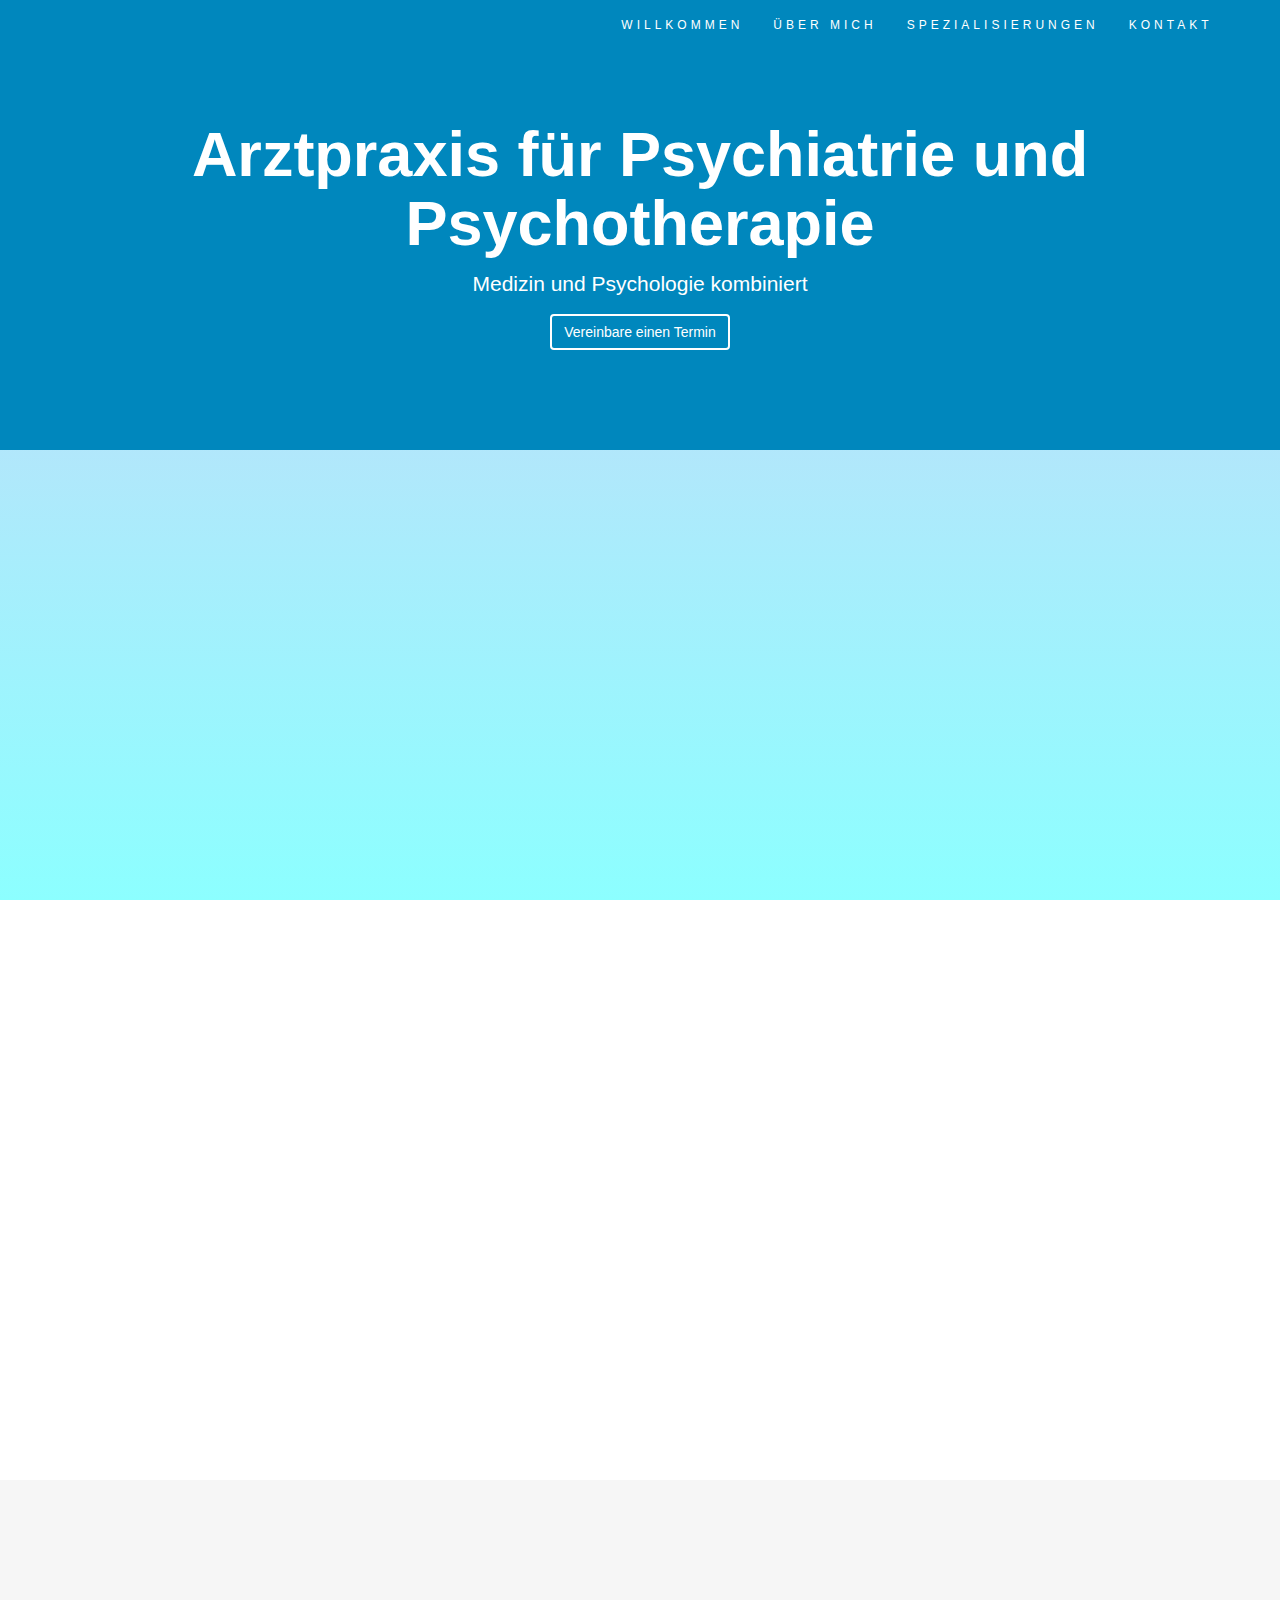
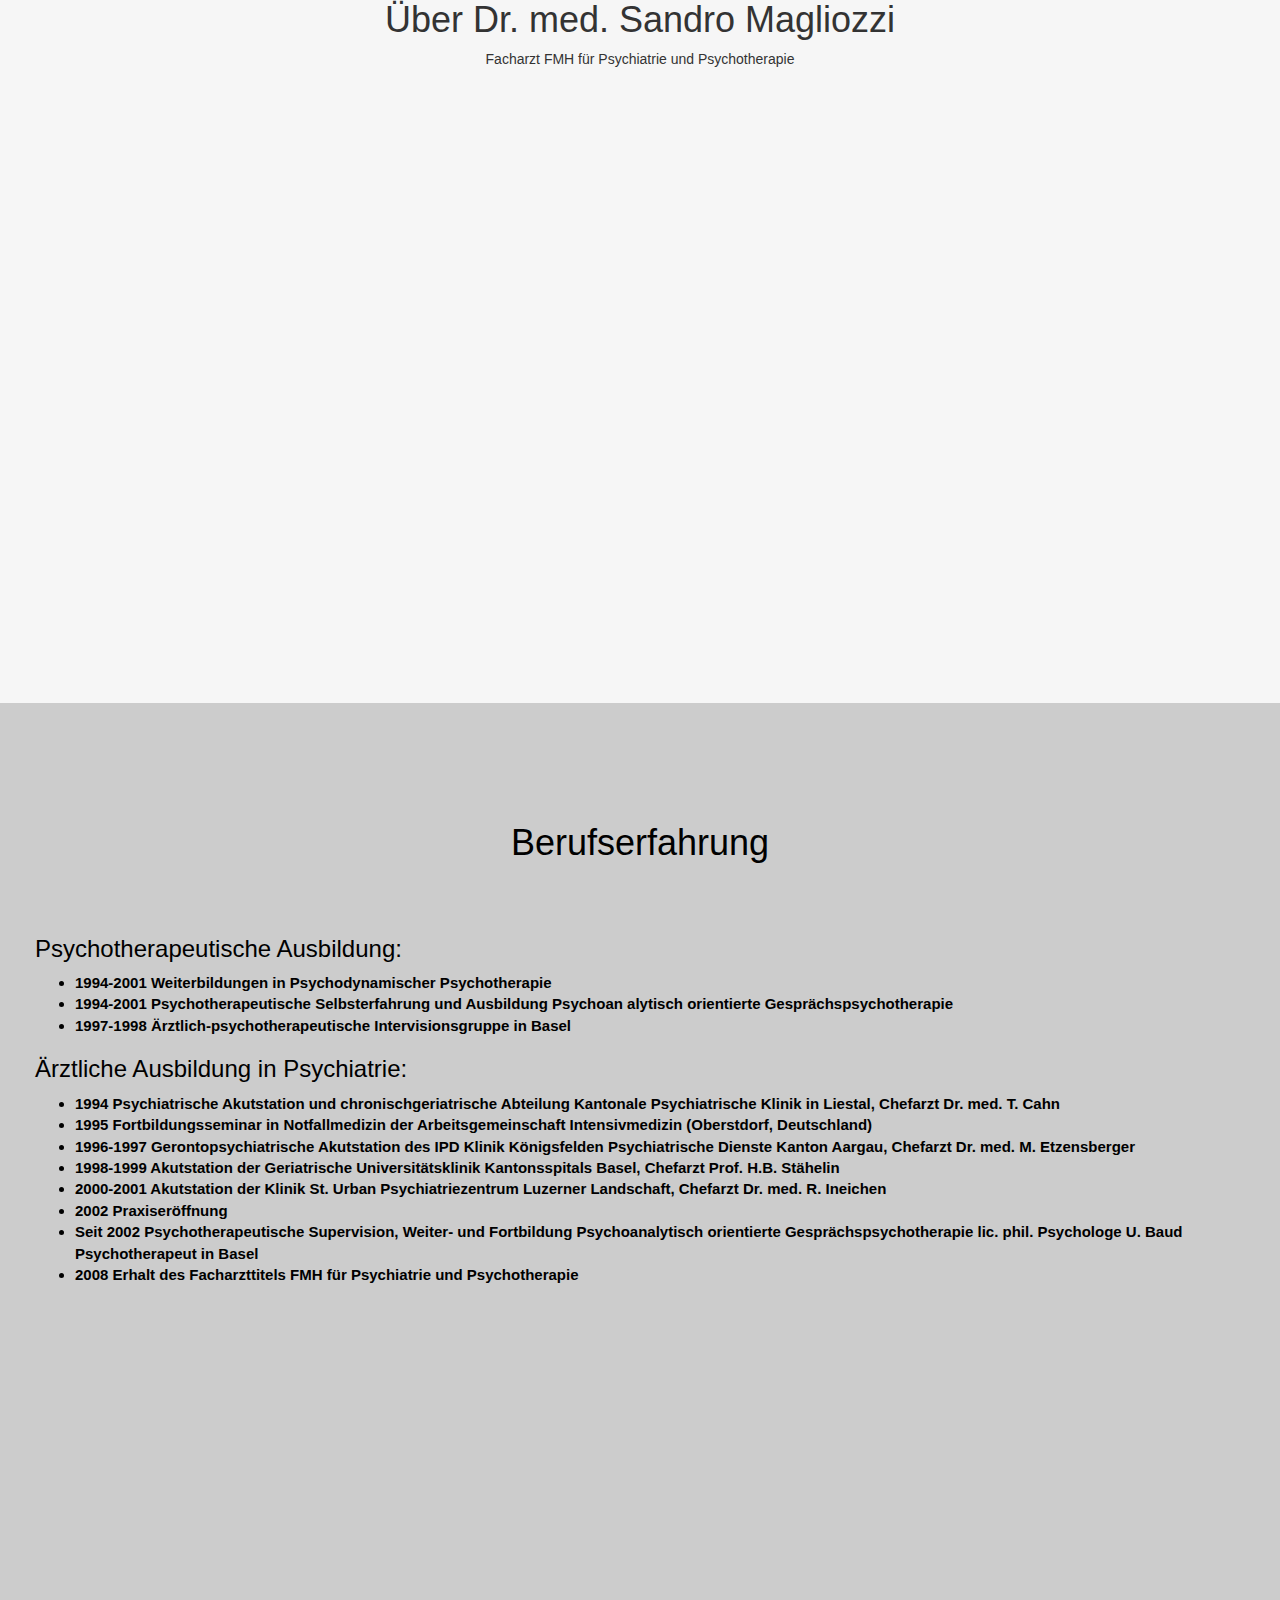
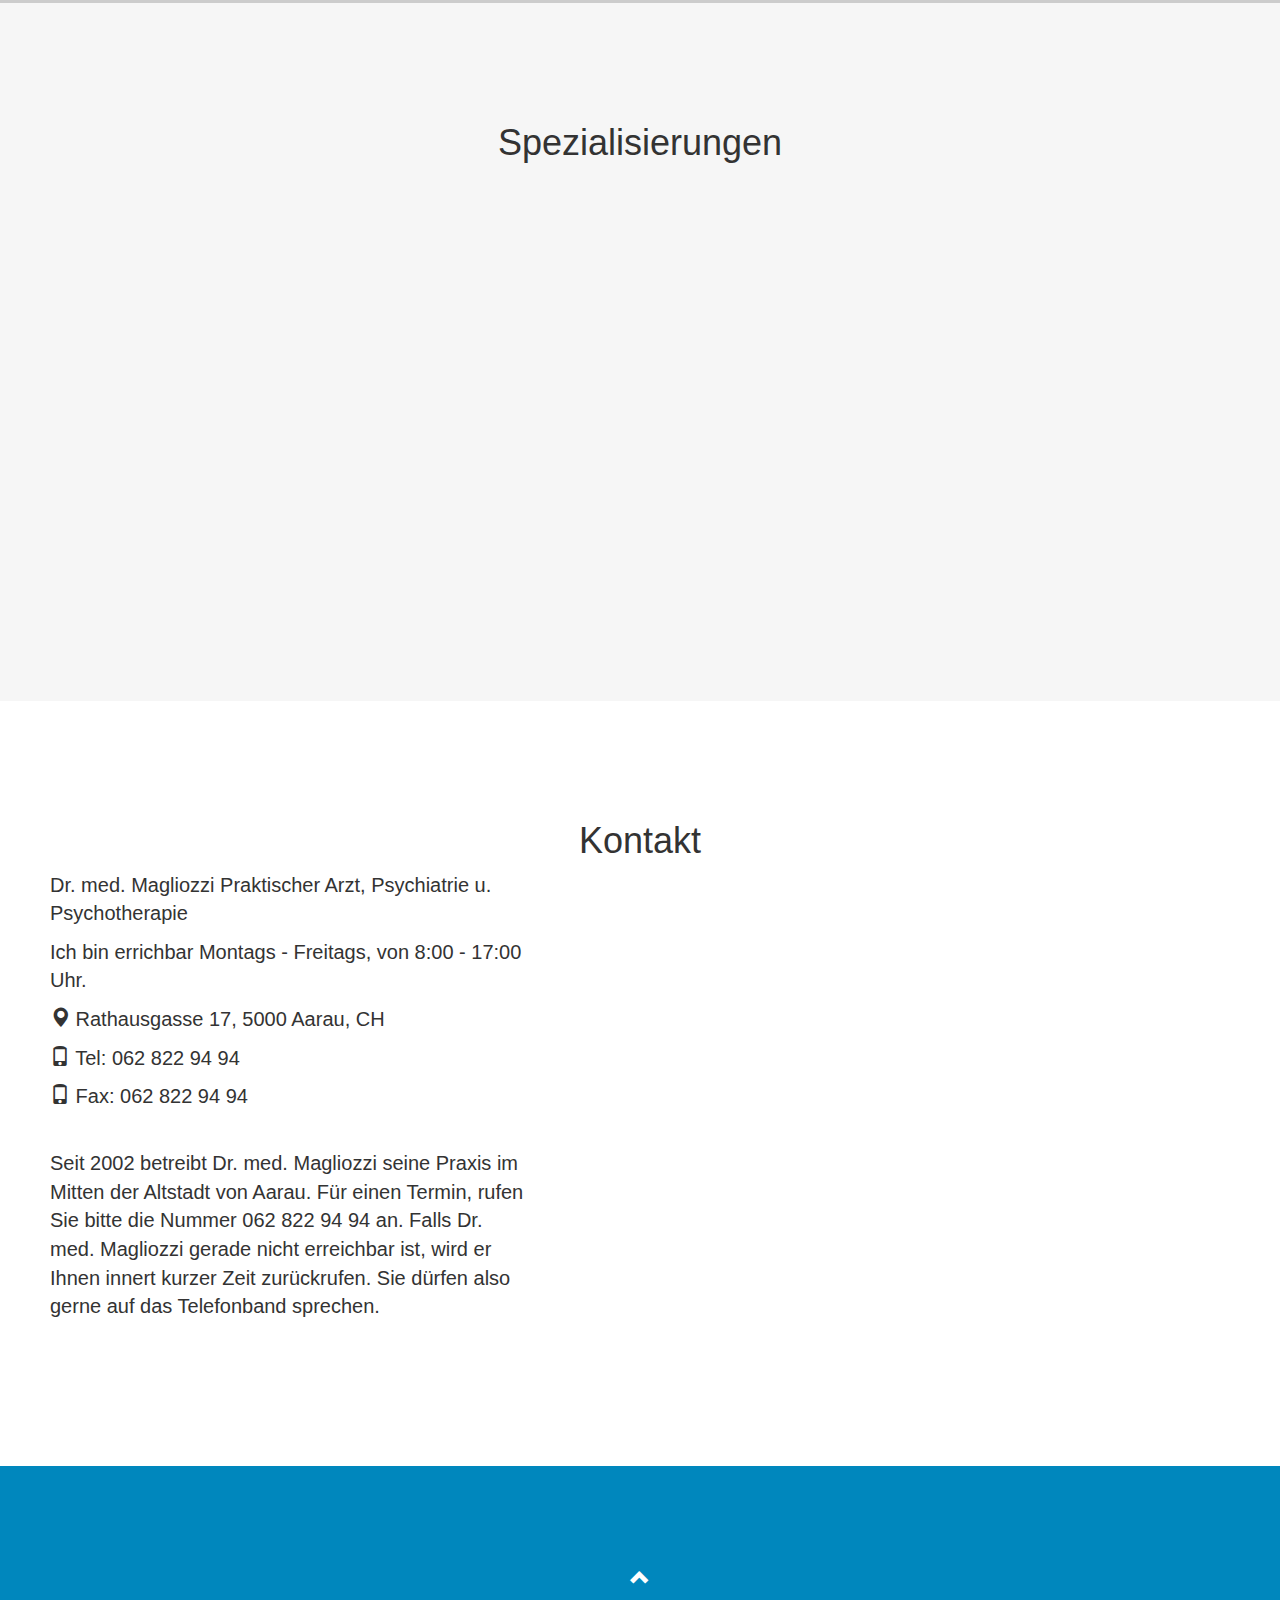
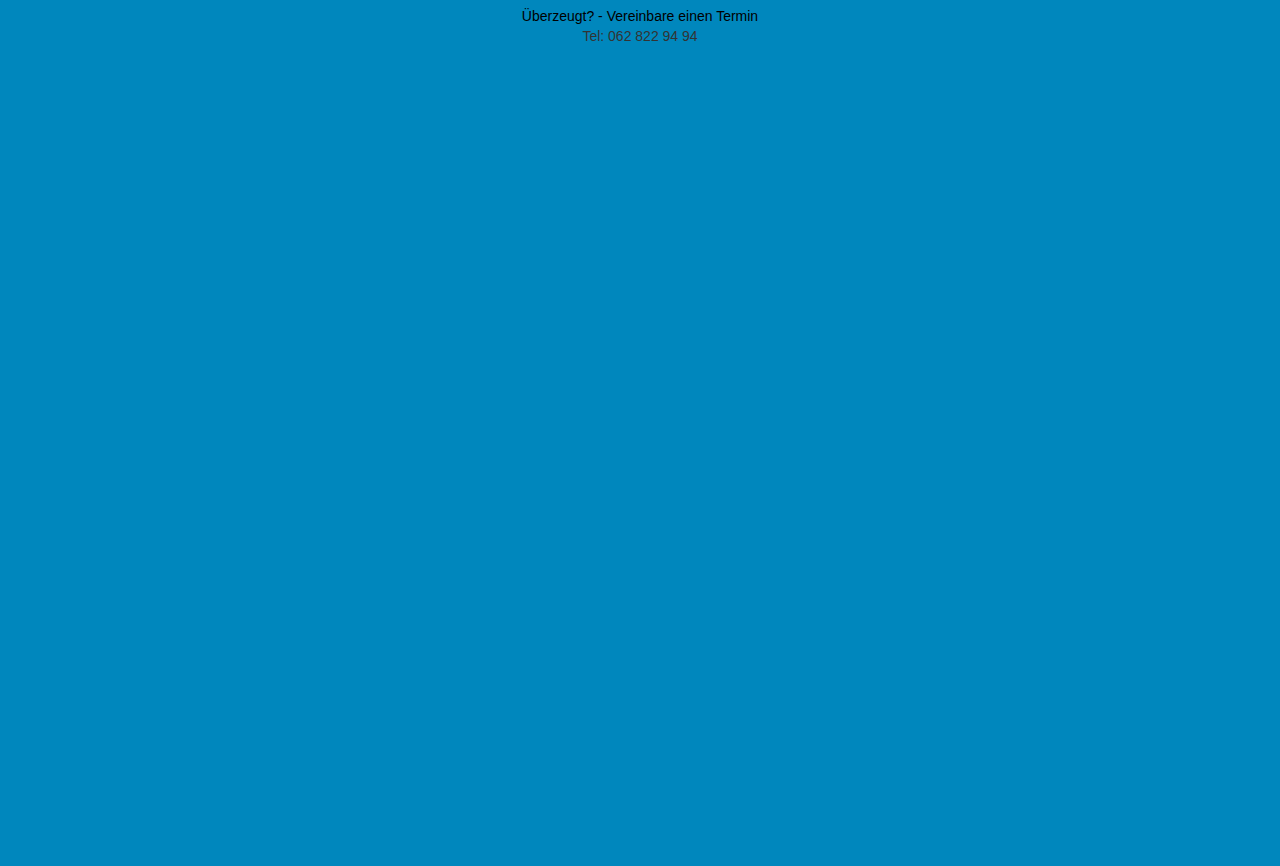
==== commit 8f894ac4: "alli titel h1 mittig" ====
--- a/index_passweg.html
+++ b/index_passweg.html
@@ -108,7 +108,8 @@
 
   <div class="container-fluid bg-dgrey" id="ausbildung2">
     <div class="row" id="ausbildung2text">
-        <h2>&Uumlber meine Berufserfahrung</h2>
+        <h1 class="text-center">Berufserfahrung</h1>
+        <br><br>
         <h3>Psychotherapeutische Ausbildung:</h3>
         <ul>
           <li>1994-2001 <b>Weiterbildungen</b> in Psychodynamischer Psychotherapie</li>
@@ -144,7 +145,7 @@
 
 
   <div id="services" class="container-fluid text-center bg-grey">
-    <h2><strong>Spezialisierungen:</strong></h2>
+    <h1>Spezialisierungen</h1>
     <br>
     <br><br>
     <div class="row slideanim">
--- a/resources/css/styles.css
+++ b/resources/css/styles.css
@@ -7,6 +7,7 @@
   line-height: 1.42857143 !important;
   letter-spacing: 4px;
   border-radius: 0;
+  padding-left: 5px;
 }
 
 .navbar li a,
@@ -22,7 +23,11 @@
 
 .navbar-default .navbar-toggle {
   border-color: transparent;
-  color: #fff !important;
+  color: #FFF !important;
+}
+
+.navbar-default .navbar-toggle .icon-bar {
+    background-color: white;
 }
 
 .btn-primary-outline {
